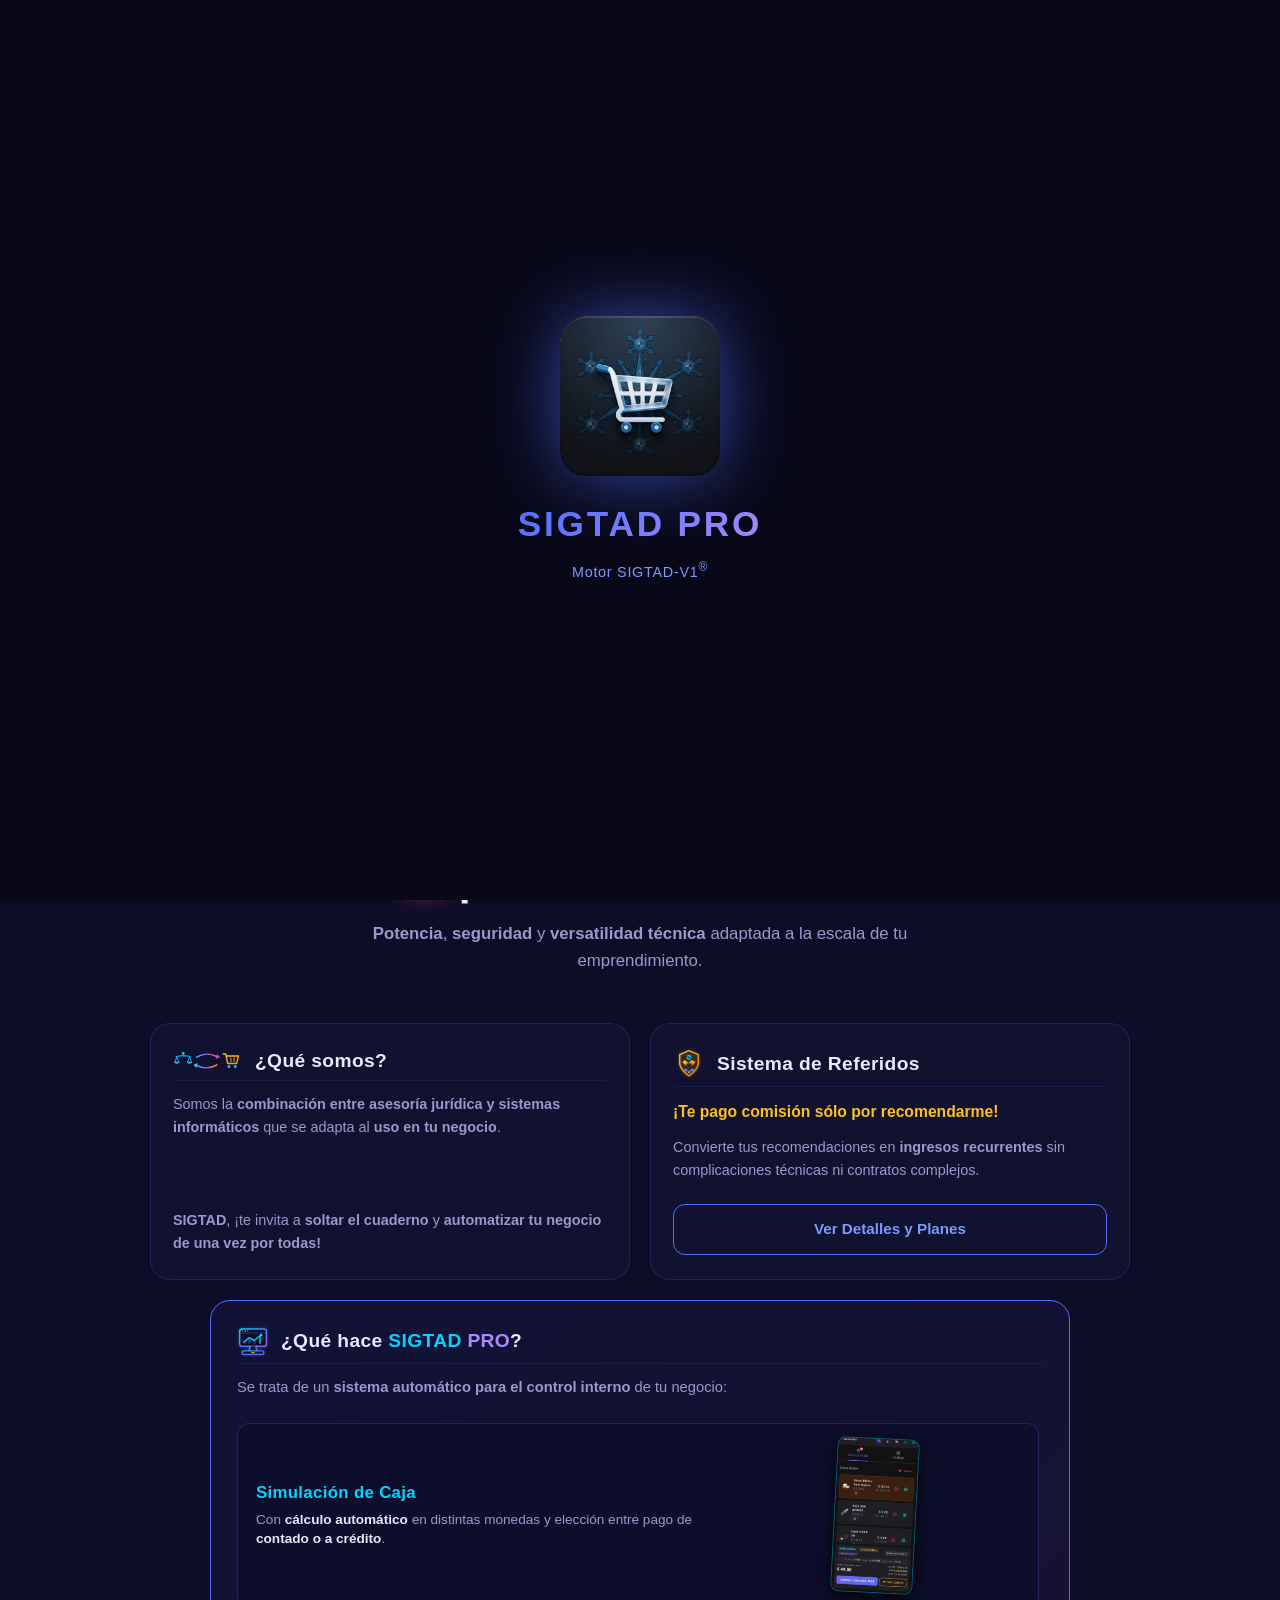
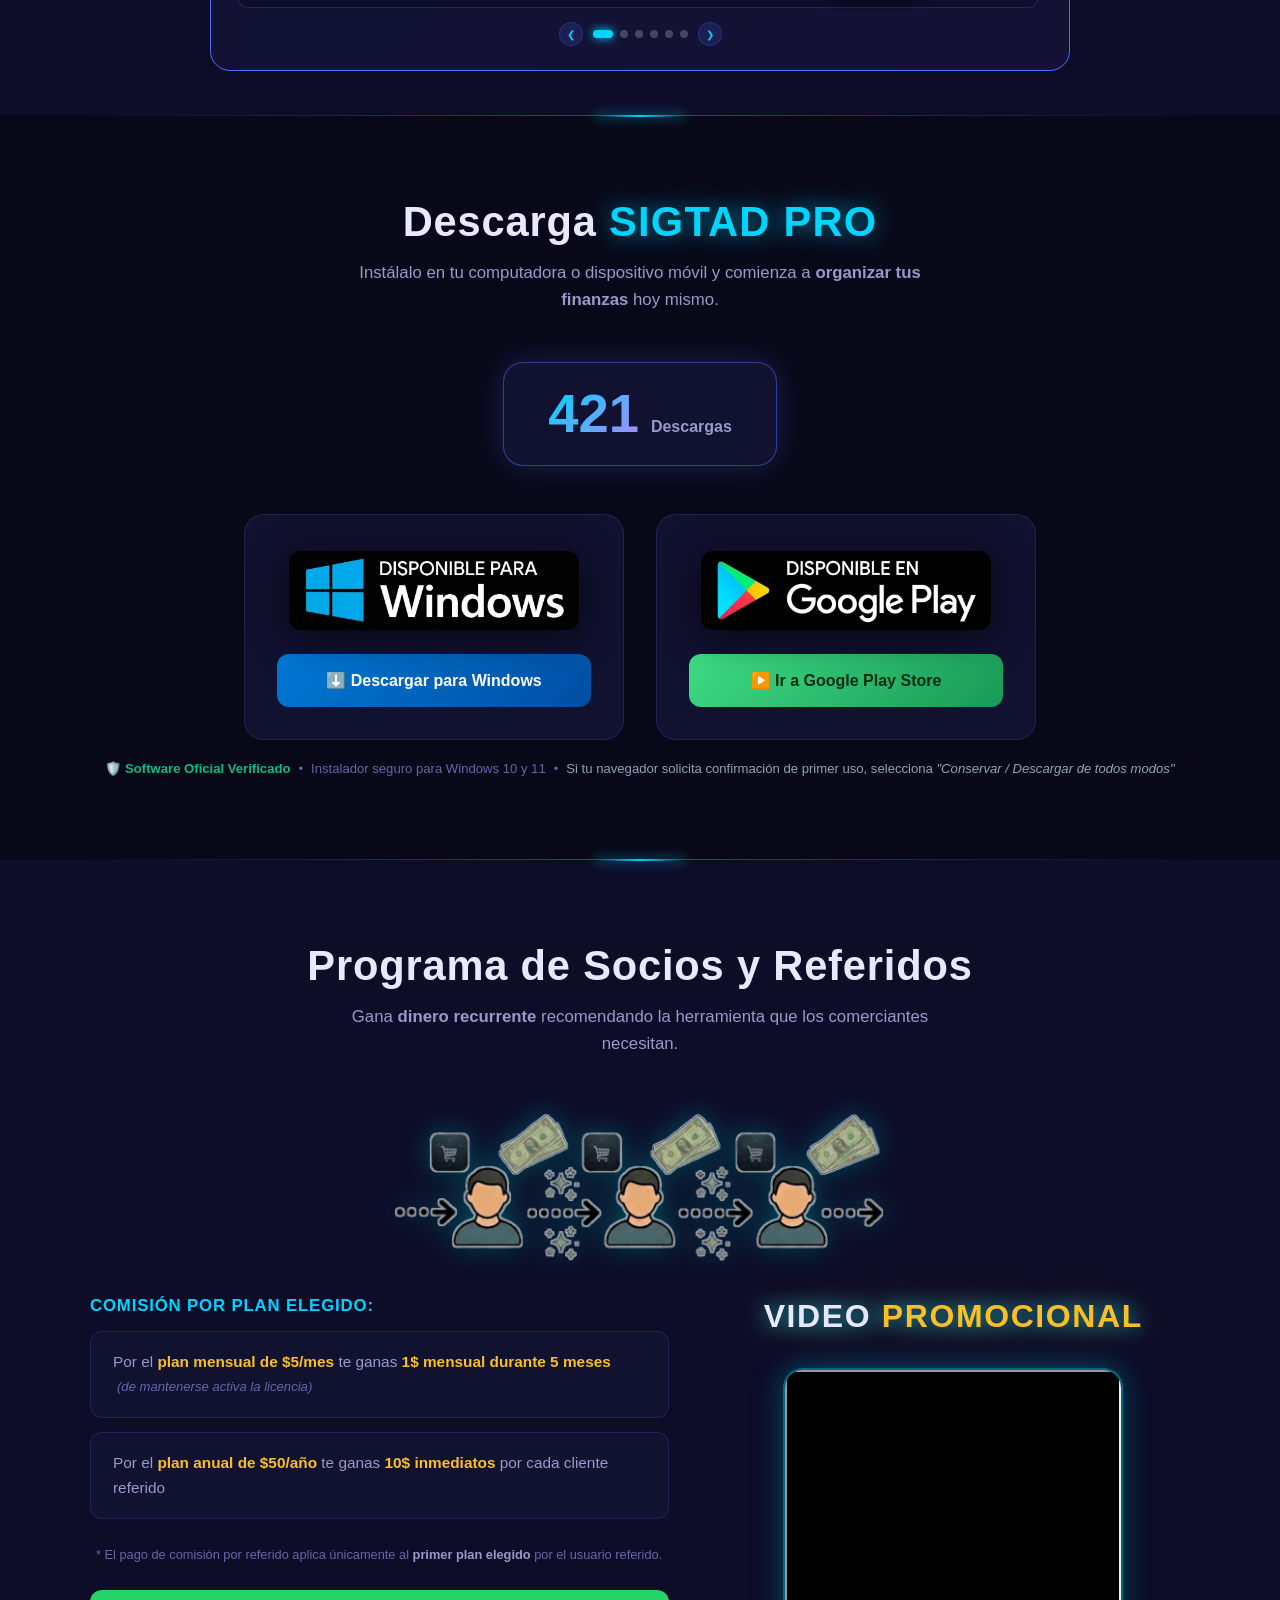
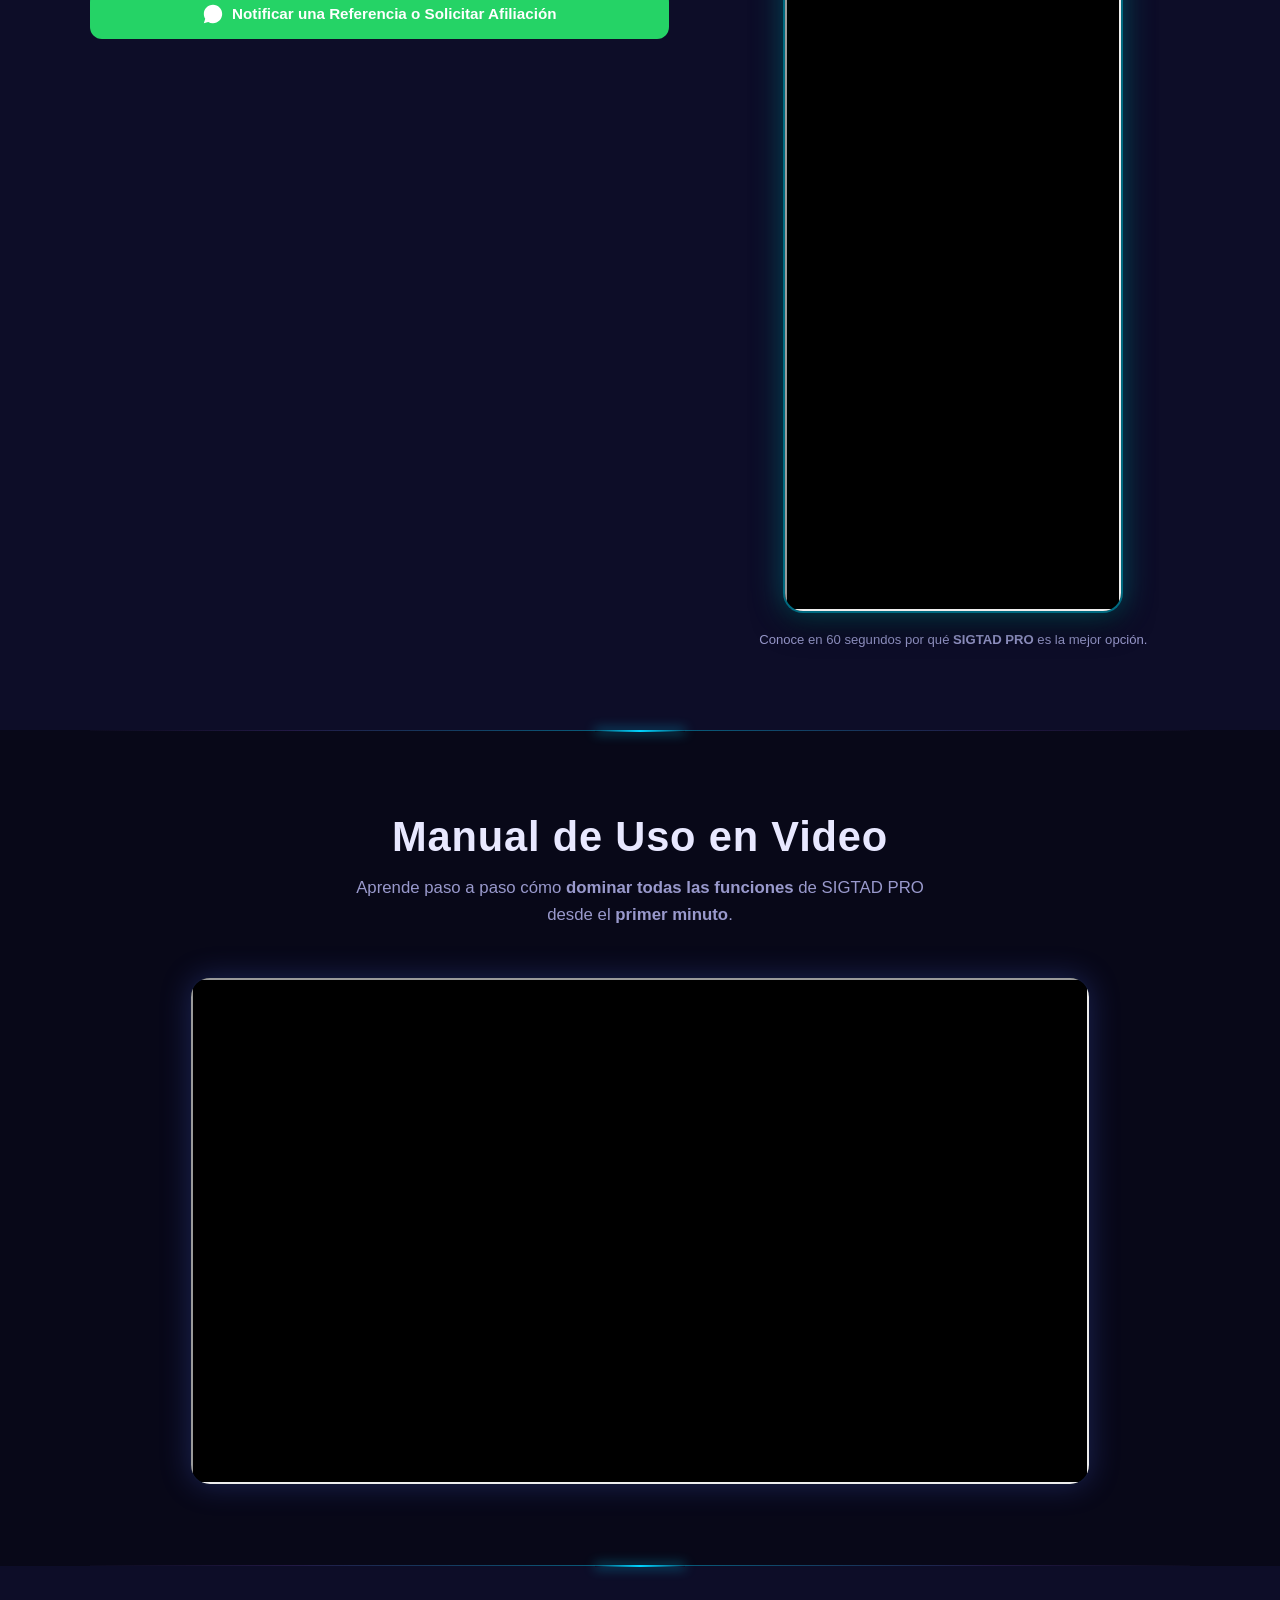
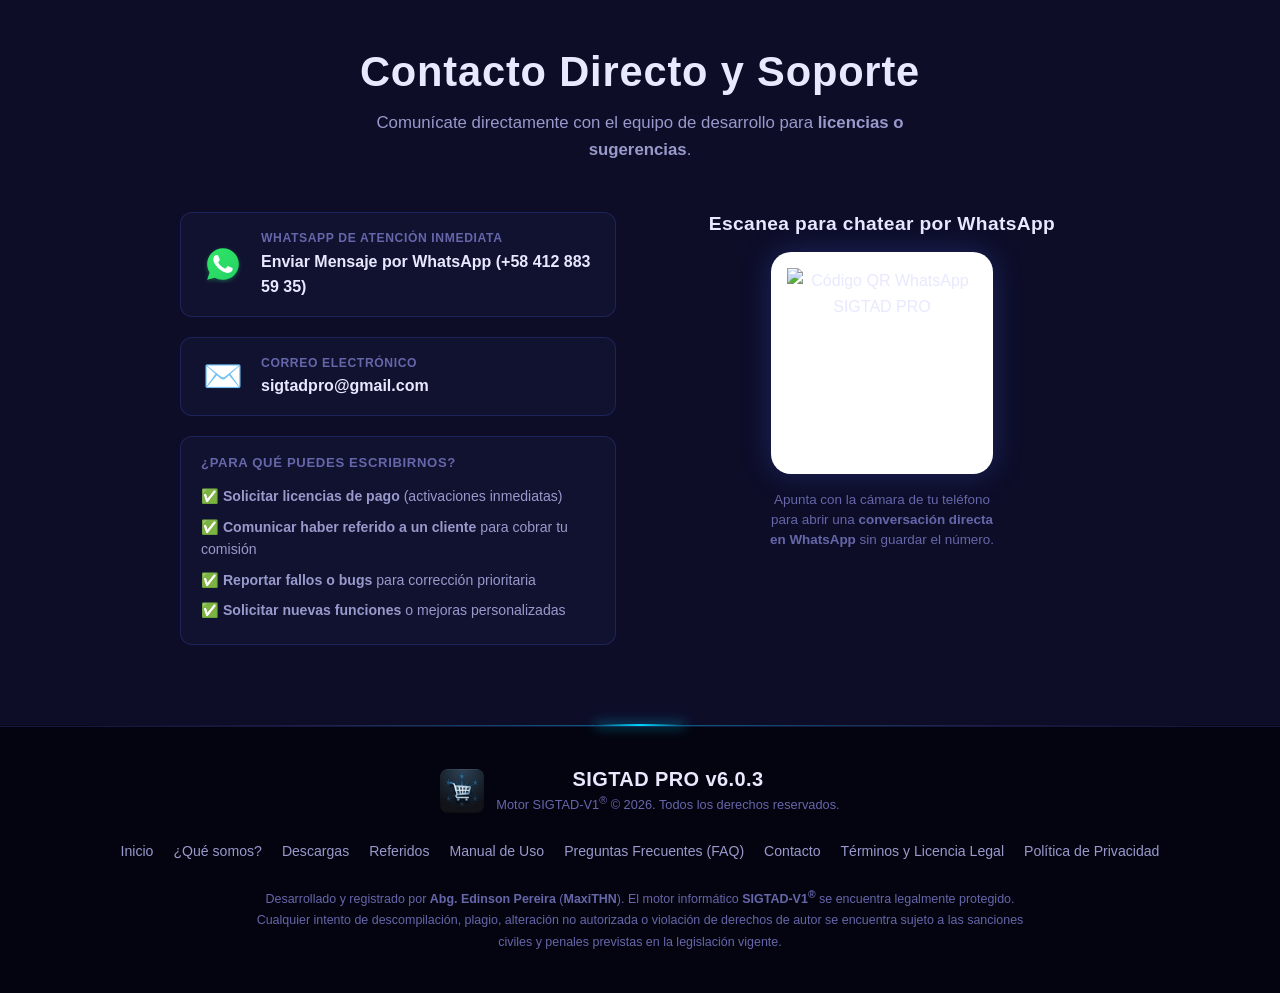
==== index.html @ 744d7062 "feat: enlazar descarga y calificacion directamente a Google Play Store (com.sigtad.pos)" ====
<!DOCTYPE html>
<html lang="es">
<head>
  <meta charset="UTF-8" />
  <meta name="viewport" content="width=device-width, initial-scale=1.0" />
  <meta http-equiv="Content-Security-Policy" content="default-src 'self'; script-src 'self' 'unsafe-inline' https://cdn.jsdelivr.net https://accounts.google.com https://challenges.cloudflare.com; style-src 'self' 'unsafe-inline' https://fonts.googleapis.com; font-src 'self' https://fonts.gstatic.com; img-src 'self' data: https: blob:; connect-src 'self' https://yuodkddszfkfccnmuugf.supabase.co wss://yuodkddszfkfccnmuugf.supabase.co https://api.qrserver.com; frame-src 'self' https://accounts.google.com https://challenges.cloudflare.com https://www.youtube.com https://www.youtube-nocookie.com; object-src 'none'; base-uri 'self';" />

  <!-- ══════════════════════════════════════════════════════════════
       SEO & POSICIONAMIENTO EN GOOGLE (SIGTAD, Abg. Edinson Pereira, MaxiTHN)
       ══════════════════════════════════════════════════════════════ -->
  <title>SIGTAD PRO® | Software de Punto de Venta y Control Interno Offline - Abg. Edinson Pereira (MaxiTHN)</title>
  <meta name="description" content="Sitio oficial de SIGTAD PRO (v6.0.3), el software de punto de venta y control interno para negocios desarrollado por Abg. Edinson Pereira (MaxiTHN). Funciona 100% offline para Windows y Android: caja, inventarios, clientes y fiados." />
  <meta name="keywords" content="SIGTAD, SIGTAD PRO, Abg. Edinson Pereira, Edinson Pereira, MaxiTHN, Maxi THN, software punto de venta offline, sistema POS offline, control de fiados, control de deudores, simulación de caja, software bodega venezuela, sistema administrativo offline" />
  <meta name="author" content="Abg. Edinson Pereira (MaxiTHN)" />
  <meta name="creator" content="Abg. Edinson Pereira" />
  <meta name="publisher" content="SIGTAD PRO" />
  <meta name="robots" content="index, follow, max-image-preview:large, max-snippet:-1, max-video-preview:-1" />
  <link rel="canonical" href="https://sigtad.com/" />
  <meta name="theme-color" content="#080818" />

  <!-- Favicons oficiales compatibles con directrices de Google Search (múltiplos de 48px) -->
  <link rel="icon" href="https://sigtad.com/favicon.ico" sizes="48x48" />
  <link rel="icon" type="image/png" sizes="48x48" href="https://sigtad.com/assets/icons/favicon-48x48.png" />
  <link rel="icon" type="image/png" sizes="96x96" href="https://sigtad.com/assets/icons/favicon-96x96.png" />
  <link rel="icon" type="image/png" sizes="192x192" href="https://sigtad.com/assets/icons/icon-192x192.png" />
  <link rel="icon" type="image/png" sizes="512x512" href="https://sigtad.com/assets/icons/icon-512x512.png" />
  <link rel="apple-touch-icon" sizes="180x180" href="https://sigtad.com/assets/icons/apple-touch-icon.png" />
  <link rel="shortcut icon" href="https://sigtad.com/favicon.ico" />
  <link rel="manifest" href="site.webmanifest" />

  <!-- Open Graph / Redes Sociales (Facebook, WhatsApp, LinkedIn) -->
  <meta property="og:type" content="website" />
  <meta property="og:url" content="https://sigtad.com/" />
  <meta property="og:site_name" content="SIGTAD PRO" />
  <meta property="og:title" content="SIGTAD PRO® | Control Total de tu Negocio, Sin Conexión" />
  <meta property="og:description" content="Software de control interno y punto de venta offline creado por Abg. Edinson Pereira (MaxiTHN). Caja, inventarios, fiados y deudores para Windows y Android." />
  <meta property="og:image" content="https://sigtad.com/assets/og-image.png" />
  <meta property="og:image:width" content="1200" />
  <meta property="og:image:height" content="630" />
  <meta property="og:image:alt" content="SIGTAD PRO Software por Abg. Edinson Pereira (MaxiTHN)" />
  <meta property="og:locale" content="es_LA" />

  <!-- Twitter / X Cards -->
  <meta name="twitter:card" content="summary_large_image" />
  <meta name="twitter:title" content="SIGTAD PRO® | Software de Control Interno Offline" />
  <meta name="twitter:description" content="Punto de venta y control de negocios offline por Abg. Edinson Pereira (MaxiTHN). Descárgalo para Windows y Android." />
  <meta name="twitter:image" content="https://sigtad.com/assets/og-image.png" />
  <meta name="twitter:creator" content="@MaxiTHN" />

  <!-- Datos Estructurados Schema.org (JSON-LD) para Google Knowledge Graph -->
  <script type="application/ld+json">
  {
    "@context": "https://schema.org",
    "@graph": [
      {
        "@type": "SoftwareApplication",
        "@id": "https://sigtad.com/#software",
        "name": "SIGTAD PRO",
        "alternateName": ["SIGTAD", "Sistema SIGTAD-V1"],
        "description": "Sistema informático y algoritmo de control interno para la administración eficiente, segura y offline de comercios y empresas.",
        "applicationCategory": "BusinessApplication",
        "operatingSystem": "Windows 10, Windows 11, Android",
        "softwareVersion": "6.0.3",
        "url": "https://sigtad.com",
        "downloadUrl": "https://sigtad.com/SIGTAD_PRO_Setup_v6.0.3.exe",
        "installUrl": "https://play.google.com/store/apps/details?id=com.sigtad.pos",
        "image": "https://sigtad.com/assets/icons/icon-512x512.png",
        "author": {
          "@type": "Person",
          "@id": "https://sigtad.com/#creator",
          "name": "Abg. Edinson Pereira",
          "alternateName": ["Edinson Pereira", "MaxiTHN", "Maxi THN"],
          "jobTitle": "Desarrollador de Software y Creador",
          "url": "https://sigtad.com"
        },
        "offers": [
          {
            "@type": "Offer",
            "name": "Prueba Gratuita 15 Días",
            "price": "0",
            "priceCurrency": "USD",
            "description": "Licencia inicial de 15 días con todas las funciones activas."
          },
          {
            "@type": "Offer",
            "name": "Plan Mensual",
            "price": "5.00",
            "priceCurrency": "USD"
          },
          {
            "@type": "Offer",
            "name": "Plan Anual",
            "price": "50.00",
            "priceCurrency": "USD"
          }
        ]
      },
      {
        "@type": "Person",
        "@id": "https://sigtad.com/#creator",
        "name": "Abg. Edinson Pereira",
        "alternateName": ["Edinson Pereira", "MaxiTHN", "Maxi THN"],
        "jobTitle": "Desarrollador de Software y Asesor Legal Tecnológico",
        "url": "https://sigtad.com"
      },
      {
        "@type": "WebSite",
        "@id": "https://sigtad.com/#website",
        "url": "https://sigtad.com/",
        "name": "SIGTAD PRO",
        "alternateName": ["SIGTAD", "SIGTAD PRO Oficial", "sigtad.com", "Sistema SIGTAD-V1"],
        "publisher": {
          "@type": "Organization",
          "name": "SIGTAD PRO",
          "url": "https://sigtad.com/",
          "logo": {
            "@type": "ImageObject",
            "url": "https://sigtad.com/assets/icons/icon-512x512.png",
            "width": 512,
            "height": 512
          }
        }
      },
      {
        "@type": "VideoObject",
        "@id": "https://sigtad.com/#video-promo",
        "name": "SIGTAD PRO - Video Promocional Oficial",
        "description": "Conoce en 60 segundos por qué SIGTAD PRO es la mejor opción de software de control interno y punto de venta offline para tu negocio.",
        "thumbnailUrl": [
          "https://img.youtube.com/vi/vj6wxb3jCos/maxresdefault.jpg",
          "https://img.youtube.com/vi/vj6wxb3jCos/hqdefault.jpg"
        ],
        "uploadDate": "2026-01-15T08:00:00+00:00",
        "duration": "PT1M",
        "embedUrl": "https://www.youtube-nocookie.com/embed/vj6wxb3jCos",
        "contentUrl": "https://www.youtube.com/watch?v=vj6wxb3jCos",
        "author": {
          "@type": "Person",
          "@id": "https://sigtad.com/#creator"
        }
      },
      {
        "@type": "VideoObject",
        "@id": "https://sigtad.com/#video-manual",
        "name": "Manual de Uso en Video SIGTAD PRO",
        "description": "Aprende paso a paso cómo dominar todas las funciones de SIGTAD PRO: simulación de caja, inventarios, fiados y deudores sin internet.",
        "thumbnailUrl": [
          "https://img.youtube.com/vi/SQTjJy0CfBI/maxresdefault.jpg",
          "https://img.youtube.com/vi/SQTjJy0CfBI/hqdefault.jpg"
        ],
        "uploadDate": "2026-01-15T09:00:00+00:00",
        "duration": "PT5M",
        "embedUrl": "https://www.youtube-nocookie.com/embed/SQTjJy0CfBI",
        "contentUrl": "https://www.youtube.com/watch?v=SQTjJy0CfBI",
        "author": {
          "@type": "Person",
          "@id": "https://sigtad.com/#creator"
        }
      }
    ]
  }
  </script>

  <!-- Estilos -->
  <link rel="stylesheet" href="css/styles.css?v=6.0.3" />

  <!-- Librería QR ligera (CDN seguro) -->
  <script src="https://cdnjs.cloudflare.com/ajax/libs/qrcodejs/1.0.0/qrcode.min.js"></script>

  <!-- Supabase JS Client (v2 CDN) -->
  <script src="https://cdn.jsdelivr.net/npm/@supabase/supabase-js@2"></script>

  <!-- EmailJS SDK (opcional para notificaciones admin) -->
  <script src="https://cdn.jsdelivr.net/npm/@emailjs/browser@3/dist/email.min.js"></script>
</head>
<body>

  <!-- ══════════════════════════════════════════════════════════════
       SPLASH SCREEN (1.5 a 3 segundos)
       ══════════════════════════════════════════════════════════════ -->
  <div id="splash" aria-hidden="true">
    <img src="assets/logo.png" alt="SIGTAD PRO Logo" />
    <div class="splash-name">SIGTAD PRO</div>
    <div style="font-size: 0.9rem; color: #7c9aff; margin-top: 6px; letter-spacing: 0.05em;">Motor SIGTAD-V1<sup>®</sup></div>
  </div>

  <!-- ══════════════════════════════════════════════════════════════
       MEMBRETE SUPERIOR / NAVBAR
       ══════════════════════════════════════════════════════════════ -->
  <header id="mainHeader">
    <nav class="navbar">
      <a href="#inicio" class="nav-brand">
        <img src="assets/logo.png" alt="SIGTAD PRO" class="nav-logo" />
        <span class="nav-title">SIGTAD <span class="highlight">PRO</span></span>
      </a>

      <!-- Botones de acceso rápido -->
      <div class="nav-links" id="navLinks">
        <a href="#inicio" class="nav-link">Inicio</a>
        <a href="#que-somos" class="nav-link">¿Qué Somos?</a>
        <a href="#descargas" class="nav-link">Descargas</a>
        <a href="#referidos" class="nav-link">Referidos</a>
        <a href="#manual" class="nav-link">Manual de Uso</a>
        <a href="faq.html" class="nav-link">Ayuda</a>
        <a href="#contacto" class="nav-link">Contacto</a>
        <button id="navAuthBtn" class="btn-nav-auth">Acceso</button>
      </div>

      <!-- Botón menú hamburguesa para pantallas pequeñas -->
      <button class="hamburger" id="hamburger" aria-label="Abrir menú de navegación">
        <span></span>
        <span></span>
        <span></span>
      </button>
    </nav>
  </header>

  <main>
    <!-- ══════════════════════════════════════════════════════════════
         HERO SECTION (PORTADA)
         ══════════════════════════════════════════════════════════════ -->
    <section id="inicio" class="hero-section">
      <div class="hero-content">
        <div class="hero-badge">VERSIÓN OFICIAL v6.0.3 DISPONIBLE</div>
        <h1 class="hero-title">
          Control Total para tu Negocio con <span class="gradient-text">SIGTAD PRO</span>
        </h1>
        <p class="hero-subtitle">
          Lo que comenzó como un favor personal acabó con una <span class="registered-symbol">®</span> al lado de su nombre
        </p>
        <div class="hero-actions">
          <a href="#descargas" class="btn-primary btn-lg">Descargar Software</a>
          <a href="#que-somos" class="btn-outline btn-lg">Conocer Más</a>
        </div>
      </div>
      <div class="hero-visual">
        <div class="hero-logo-glow">
          <img src="assets/logo.png" alt="SIGTAD PRO Shield Logo" class="hero-logo" />
        </div>
        <a href="licencias.html" class="btn-gold" title="Portal de Licencias por Sucursal y Soporte">
          <span class="btn-gold-icon">🔑</span>
          <span>Licencias</span>
        </a>
      </div>
    </section>

    <div class="section-divider" aria-hidden="true"></div>

    <!-- ══════════════════════════════════════════════════════════════
         BLOQUE 1° — INFORMATIVO (3 RECUADROS)
         ══════════════════════════════════════════════════════════════ -->
    <section id="que-somos" class="info-section">
      <div class="container">
        <div class="section-header">
          <h2 class="section-title">
            <img src="assets/icons/no-cuadernos.svg" alt="" class="title-inline-icon" />¡No más Cuadernos!
          </h2>
          <p class="section-subtitle"><strong>Potencia</strong>, <strong>seguridad</strong> y <strong>versatilidad técnica</strong> adaptada a la escala de tu emprendimiento.</p>
        </div>

        <!-- Nivel 1: Fila Dual Equilibrada (¿Qué somos? + Sistema de Referidos) -->
        <div class="intro-dual-grid">
          <!-- Card 1: ¿Qué somos? -->
          <div class="info-card">
            <div class="card-header-inline">
              <img src="assets/icons/combo-juridico-comercial.svg" alt="Combinación jurídica y comercial" class="card-inline-svg combo-svg" />
              <h3 class="card-title">¿Qué somos?</h3>
            </div>
            <p class="card-text">
              Somos la <strong>combinación entre asesoría jurídica y sistemas informáticos</strong> que se adapta al <strong>uso en tu negocio</strong>.
            </p>
            <p class="card-text" style="margin-top: auto;">
              <strong>SIGTAD</strong>, ¡te invita a <strong>soltar el cuaderno</strong> y <strong>automatizar tu negocio de una vez por todas!</strong>
            </p>
          </div>

          <!-- Card 2: Sistema de Referidos (Resumen) -->
          <div class="info-card">
            <div class="card-header-inline">
              <img src="assets/icons/referral-partner.svg" alt="Sistema de Referidos" class="card-inline-svg" />
              <h3 class="card-title">Sistema de Referidos</h3>
            </div>
            <p class="card-text card-highlight-gold">
              ¡<strong>Te pago comisión</strong> sólo por <strong>recomendarme</strong>!
            </p>
            <p class="card-text">
              Convierte tus recomendaciones en <strong>ingresos recurrentes</strong> sin complicaciones técnicas ni contratos complejos.
            </p>
            <div style="margin-top: auto; padding-top: 10px;">
              <a href="#referidos" class="btn-outline btn-full">Ver Detalles y Planes</a>
            </div>
          </div>
        </div>

                <!-- Nivel 2: Showcase Central Protagonista (¿Qué hace SIGTAD PRO?) -->
        <div class="showcase-card-wrapper">
          <div class="info-card card-featured card-carousel-card">
            <div class="card-header-inline">
              <img src="assets/icons/pos-software.svg" alt="Software SIGTAD PRO" class="card-inline-svg" />
              <h3 class="card-title">¿Qué hace <span class="highlight">SIGTAD</span> <span class="highlight-purple">PRO</span>?</h3>
            </div>
            <p class="card-text carousel-intro-text">
              Se trata de un <strong>sistema automático para el control interno</strong> de tu negocio:
            </p>

            <div class="carousel-container" id="sigtadCarousel">
                <div class="carousel-track" id="carouselTrack">
                  <!-- Slide 1 -->
                  <div class="carousel-slide" data-slide="0">
                    <div class="slide-info">
                      <h4 class="slide-title">Simulación de Caja</h4>
                      <p class="slide-desc">Con <strong>cálculo automático</strong> en distintas monedas y elección entre pago de <strong>contado o a crédito</strong>.</p>
                    </div>
                    <div class="slide-visual">
                      <div class="baraja-card baraja-single">
                        <img src="assets/barajas/baraja-1-caja.jpeg" alt="Simulación de Caja" />
                      </div>
                    </div>
                  </div>
  
                  <!-- Slide 2 -->
                  <div class="carousel-slide" data-slide="1">
                    <div class="slide-info">
                      <h4 class="slide-title">Control de Ingresos y Gastos</h4>
                      <p class="slide-desc">Supervisa tus <strong>ingresos, gastos</strong> y el <strong>margen de ganancia</strong> de tu negocio en tiempo real.</p>
                    </div>
                    <div class="slide-visual">
                      <div class="baraja-card baraja-single baraja-tilt-left">
                        <img src="assets/barajas/baraja-2-ingresos.jpeg" alt="Control de Ingresos y Gastos" />
                      </div>
                    </div>
                  </div>
  
                  <!-- Slide 3 -->
                  <div class="carousel-slide" data-slide="2">
                    <div class="slide-info">
                      <h4 class="slide-title">Inventario y Catálogo</h4>
                      <p class="slide-desc">Catálogo de productos con alertas visuales de <strong class="badge-surtir">«surtir»</strong> y <strong class="badge-agotado">«agotado»</strong> integradas.</p>
                    </div>
                    <div class="slide-visual">
                      <div class="baraja-card baraja-single">
                        <img src="assets/barajas/baraja-3-inventario.jpeg" alt="Inventario y Catálogo de Productos" />
                      </div>
                    </div>
                  </div>
  
                  <!-- Slide 4 -->
                  <div class="carousel-slide" data-slide="3">
                    <div class="slide-info">
                      <h4 class="slide-title">Clientes y Deudores</h4>
                      <p class="slide-desc">¡En este local <strong>SÍ SE FÍA!</strong> Registra deudores, abonos parciales y saldos pendientes.</p>
                    </div>
                    <div class="slide-visual">
                      <div class="baraja-card baraja-single baraja-tilt-left">
                        <img src="assets/barajas/baraja-4-clientes.jpeg" alt="Control de Clientes y Deudores" />
                      </div>
                    </div>
                  </div>
  
                  <!-- Slide 5 -->
                  <div class="carousel-slide" data-slide="4">
                    <div class="slide-info">
                      <h4 class="slide-title">Control de Ventas</h4>
                      <p class="slide-desc">Consulte, audite y <strong>revierta tickets de venta</strong> con registro histórico detallado.</p>
                    </div>
                    <div class="slide-visual">
                      <div class="baraja-card baraja-single">
                        <img src="assets/barajas/baraja-5-ventas.jpeg" alt="Control de Ventas" />
                      </div>
                    </div>
                  </div>
  
                  <!-- Slide 6 (Manojo de 3 Barajas) -->
                  <div class="carousel-slide" data-slide="5">
                    <div class="slide-info">
                      <h4 class="slide-title">¡Y muchas funciones más!</h4>
                      <p class="slide-desc">Licenciamiento flexible, tasas referenciales, <strong>múltiples métodos de pago</strong> y respaldo offline.</p>
                    </div>
                    <div class="slide-visual">
                      <div class="barajas-fanned">
                        <div class="baraja-card card-fanned-left">
                          <img src="assets/barajas/baraja-6-licencia.jpeg" alt="Licencia" />
                        </div>
                        <div class="baraja-card card-fanned-center">
                          <img src="assets/barajas/baraja-7-config.jpeg" alt="Configuración" />
                        </div>
                        <div class="baraja-card card-fanned-right">
                          <img src="assets/barajas/baraja-8-pagos.jpeg" alt="Métodos de Pago" />
                        </div>
                      </div>
                    </div>
                  </div>
                </div>
  
                <!-- Controles: Flechas y 6 Puntitos -->
                <div class="carousel-footer">
                  <button class="carousel-nav-btn prev-btn" id="carouselPrev" aria-label="Baraja anterior">&#10094;</button>
                  <div class="carousel-dots" id="carouselDots">
                    <button class="carousel-dot active" data-index="0" aria-label="Baraja 1: Caja"></button>
                    <button class="carousel-dot" data-index="1" aria-label="Baraja 2: Ingresos"></button>
                    <button class="carousel-dot" data-index="2" aria-label="Baraja 3: Inventario"></button>
                    <button class="carousel-dot" data-index="3" aria-label="Baraja 4: Deudores"></button>
                    <button class="carousel-dot" data-index="4" aria-label="Baraja 5: Ventas"></button>
                    <button class="carousel-dot" data-index="5" aria-label="Baraja 6: Más funciones"></button>
                  </div>
                  <button class="carousel-nav-btn next-btn" id="carouselNext" aria-label="Siguiente baraja">&#10095;</button>
                </div>
              </div>
          </div>
        </div>
      </div>
    </section>

    <div class="section-divider" aria-hidden="true"></div>

    <!-- ══════════════════════════════════════════════════════════════
         BLOQUE 2° — DESCARGAS (CONTADOR + BOTONES)
         ══════════════════════════════════════════════════════════════ -->
    <section id="descargas" class="downloads-section">
      <div class="container">
        <div class="section-header">
          <h2 class="section-title">Descarga <span class="vivid-brand-text">SIGTAD PRO</span></h2>
          <p class="section-subtitle">Instálalo en tu computadora o dispositivo móvil y comienza a <strong>organizar tus finanzas</strong> hoy mismo.</p>
        </div>

        <!-- Contador de Descargas Simplificado -->
        <div class="counter-container">
          <div class="counter-display">
            <span class="counter-number" id="downloadCounter">--</span>
            <span class="counter-label">Descargas</span>
          </div>
        </div>

        <!-- Botones de Descarga -->
        <div class="download-buttons">
          <!-- Botón Windows -->
          <div class="download-card">
            <div class="badge-wrapper">
              <img src="assets/badges/windows-badge.png" alt="Disponible para Windows" class="store-badge-img" />
            </div>
            <a id="btnDownloadWindows" href="./SIGTAD_PRO_Setup_v6.0.3.exe" download="SIGTAD_PRO_Setup_v6.0.3.exe" class="btn-download btn-windows">
              <span>⬇️ Descargar para Windows</span>
            </a>
          </div>

          <!-- Botón Android -->
          <div class="download-card">
            <div class="badge-wrapper">
              <img src="assets/badges/googleplay-badge.png" alt="Disponible en Google Play" class="store-badge-img" />
            </div>
            <a id="btnDownloadAndroid" href="https://play.google.com/store/apps/details?id=com.sigtad.pos" target="_blank" rel="noopener" class="btn-download btn-android-dl">
              <span>▶️ Ir a Google Play Store</span>
            </a>
          </div>
        </div>

        <!-- Nota Informativa de Seguridad y Verificación de Software -->
        <div style="text-align: center; margin-top: 18px; font-size: 0.82rem; color: var(--text-muted); display: flex; align-items: center; justify-content: center; gap: 8px; flex-wrap: wrap;">
          <span style="color: #10b981; font-weight: 600;">🛡️ Software Oficial Verificado</span>
          <span>•</span>
          <span>Instalador seguro para Windows 10 y 11</span>
          <span>•</span>
          <span style="color: #94a3b8;">Si tu navegador solicita confirmación de primer uso, selecciona <em>"Conservar / Descargar de todos modos"</em></span>
        </div>
      </div>
    </section>

    <div class="section-divider" aria-hidden="true"></div>

    <!-- ══════════════════════════════════════════════════════════════
         BLOQUE 3° — SISTEMA DE REFERIDOS (DETALLADO + VIDEO)
         ══════════════════════════════════════════════════════════════ -->
    <section id="referidos" class="referidos-section">
      <div class="container">
        <div class="section-header">
          <h2 class="section-title">Programa de Socios y Referidos</h2>
          <p class="section-subtitle">Gana <strong>dinero recurrente</strong> recomendando la herramienta que los comerciantes necesitan.</p>
        </div>

        <!-- Diagrama Visual del Sistema de Referidos -->
        <div class="referral-flow-container">
          <img src="assets/referral-flow.png" alt="Simulación del Sistema de Referidos" class="referral-flow-img" />
        </div>

        <div class="referidos-layout">
          <!-- Información y planes -->
          <div class="referidos-info">
            <div class="plans-table">
              <h3>COMISIÓN POR PLAN ELEGIDO:</h3>

              <!-- Plan Mensual -->
              <div class="plan-row">
                <div class="plan-text-content">
                  Por el <strong>plan mensual de $5/mes</strong> te ganas <strong>1$ mensual durante 5 meses</strong> <span class="plan-condition">(de mantenerse activa la licencia)</span>
                </div>
              </div>

              <!-- Plan Anual -->
              <div class="plan-row">
                <div class="plan-text-content">
                  Por el <strong>plan anual de $50/año</strong> te ganas <strong>10$ inmediatos</strong> por cada cliente referido
                </div>
              </div>
            </div>

            <!-- Letra pequeña discreta sobre pago de comisiones -->
            <p class="referidos-legal-note">
              * El pago de comisión por referido aplica únicamente al <strong>primer plan elegido</strong> por el usuario referido.
            </p>

            <a href="#contacto" class="btn-whatsapp">
              <svg xmlns="http://www.w3.org/2000/svg" viewBox="0 0 24 24" width="20" height="20" aria-hidden="true">
                <path fill="#ffffff" d="M12.005 2C6.48 2 2 6.48 2 12.005c0 1.95.56 3.77 1.528 5.31L2 22l4.81-1.26a9.96 9.96 0 0 0 5.195 1.265h.005c5.525 0 10.005-4.48 10.005-10.005C22.02 6.48 17.53 2 12.005 2zm5.467 12.382c-.301-.15-1.78-.878-2.056-.978-.276-.1-.476-.15-.676.15-.2.3-.777.978-.952 1.178-.175.2-.351.225-.652.075-.301-.15-1.272-.469-2.423-1.495-.895-.798-1.5-1.785-1.675-2.086-.175-.3-.019-.463.132-.612.135-.135.301-.35.451-.526.15-.175.2-.3.3-.5.1-.2.05-.375-.025-.525-.075-.15-.676-1.631-.926-2.235-.243-.588-.49-.508-.675-.518l-.576-.01c-.2 0-.526.075-.801.375-.276.3-1.053 1.028-1.053 2.508 0 1.48 1.078 2.91 1.228 3.11.15.2 2.122 3.24 5.141 4.544.718.31 1.279.495 1.716.634.721.23 1.377.197 1.896.12.578-.087 1.78-.727 2.03-1.429.25-.702.25-1.303.175-1.429-.075-.125-.275-.2-.576-.35z"/>
              </svg>
              <span>Notificar una Referencia o Solicitar Afiliación</span>
            </a>
          </div>

          <!-- Previsualización Video Promocional (YouTube Shorts) -->
          <div class="referidos-video">
            <div class="video-promo-header">
              <h3 class="video-promo-title"><span class="highlight-cyan">VIDEO</span> <span class="highlight-gold">PROMOCIONAL</span></h3>
            </div>
            <div class="video-wrapper video-shorts video-glow-border">
              <iframe
                src="https://www.youtube-nocookie.com/embed/vj6wxb3jCos"
                title="SIGTAD PRO - Video Promocional"
                allow="accelerometer; autoplay; clipboard-write; encrypted-media; gyroscope; picture-in-picture"
                allowfullscreen
                loading="lazy">
              </iframe>
            </div>
            <p style="text-align: center; font-size: 0.82rem; color: #9999cc;">Conoce en 60 segundos por qué <strong>SIGTAD PRO</strong> es la mejor opción.</p>
          </div>
        </div>
      </div>
    </section>

    <div class="section-divider" aria-hidden="true"></div>

    <!-- ══════════════════════════════════════════════════════════════
         BLOQUE 4° — MANUAL DE USO (VIDEO YOUTUBE)
         ══════════════════════════════════════════════════════════════ -->
    <section id="manual" class="manual-section">
      <div class="container">
        <div class="section-header">
          <h2 class="section-title">Manual de Uso en Video</h2>
          <p class="section-subtitle">Aprende paso a paso cómo <strong>dominar todas las funciones</strong> de SIGTAD PRO desde el <strong>primer minuto</strong>.</p>
        </div>

        <div class="video-container">
          <div class="video-wrapper video-landscape">
            <iframe
              src="https://www.youtube-nocookie.com/embed/SQTjJy0CfBI"
              title="Manual de Uso SIGTAD PRO"
              allow="accelerometer; autoplay; clipboard-write; encrypted-media; gyroscope; picture-in-picture"
              allowfullscreen
              loading="lazy">
            </iframe>
          </div>
        </div>
      </div>
    </section>

    <div class="section-divider" aria-hidden="true"></div>

    <!-- ══════════════════════════════════════════════════════════════
         BLOQUE 5° — CONTACTO DIRECTO (WHATSAPP + QR)
         ══════════════════════════════════════════════════════════════ -->
    <section id="contacto" class="contact-section">
      <div class="container">
        <div class="section-header">
          <h2 class="section-title">Contacto Directo y Soporte</h2>
          <p class="section-subtitle">Comunícate directamente con el equipo de desarrollo para <strong>licencias o sugerencias</strong>.</p>
        </div>

        <div class="contact-grid">
          <!-- Datos de Contacto -->
          <div class="contact-info">
            <!-- WhatsApp -->
            <div class="contact-item">
              <span class="contact-icon" aria-label="WhatsApp">
                <svg xmlns="http://www.w3.org/2000/svg" viewBox="0 0 24 24" width="38" height="38" class="whatsapp-icon-svg" aria-hidden="true">
                  <defs>
                    <linearGradient id="waGradContact" x1="0%" y1="0%" x2="100%" y2="100%">
                      <stop offset="0%" stop-color="#2fe664"/>
                      <stop offset="100%" stop-color="#25d366"/>
                    </linearGradient>
                    <filter id="waGlowContact" x="-20%" y="-20%" width="140%" height="140%">
                      <feDropShadow dx="0" dy="1" stdDeviation="1.5" flood-color="#25d366" flood-opacity="0.35"/>
                    </filter>
                  </defs>
                  <g filter="url(#waGlowContact)">
                    <path fill="url(#waGradContact)" d="M12.005 2C6.48 2 2 6.48 2 12.005c0 1.95.56 3.77 1.528 5.31L2 22l4.81-1.26a9.96 9.96 0 0 0 5.195 1.265h.005c5.525 0 10.005-4.48 10.005-10.005C22.02 6.48 17.53 2 12.005 2z"/>
                    <path fill="#ffffff" d="M17.472 14.382c-.301-.15-1.78-.878-2.056-.978-.276-.1-.476-.15-.676.15-.2.3-.777.978-.952 1.178-.175.2-.351.225-.652.075-.301-.15-1.272-.469-2.423-1.495-.895-.798-1.5-1.785-1.675-2.086-.175-.3-.019-.463.132-.612.135-.135.301-.35.451-.526.15-.175.2-.3.3-.5.1-.2.05-.375-.025-.525-.075-.15-.676-1.631-.926-2.235-.243-.588-.49-.508-.675-.518l-.576-.01c-.2 0-.526.075-.801.375-.276.3-1.053 1.028-1.053 2.508 0 1.48 1.078 2.91 1.228 3.11.15.2 2.122 3.24 5.141 4.544.718.31 1.279.495 1.716.634.721.23 1.377.197 1.896.12.578-.087 1.78-.727 2.03-1.429.25-.702.25-1.303.175-1.429-.075-.125-.275-.2-.576-.35z"/>
                  </g>
                </svg>
              </span>
              <div>
                <div class="contact-label">WhatsApp de Atención Inmediata</div>
                <a href="https://wa.me/584128835935" target="_blank" rel="noopener" class="contact-value whatsapp-link">
                  Enviar Mensaje por WhatsApp (+58 412 883 59 35)
                </a>
              </div>
            </div>

            <!-- Correo -->
            <div class="contact-item">
              <span class="contact-icon">✉️</span>
              <div>
                <div class="contact-label">Correo Electrónico</div>
                <a href="mailto:sigtadpro@gmail.com" class="contact-value">sigtadpro@gmail.com</a>
              </div>
            </div>

            <!-- Motivos de contacto -->
            <div class="contact-reasons">
              <h4>¿Para qué puedes escribirnos?</h4>
              <ul>
                <li>✅ <strong>Solicitar licencias de pago</strong> (activaciones inmediatas)</li>
                <li>✅ <strong>Comunicar haber referido a un cliente</strong> para cobrar tu comisión</li>
                <li>✅ <strong>Reportar fallos o bugs</strong> para corrección prioritaria</li>
                <li>✅ <strong>Solicitar nuevas funciones</strong> o mejoras personalizadas</li>
              </ul>
            </div>
          </div>

          <!-- Código QR WhatsApp -->
          <div class="contact-qr">
            <h3>Escanea para chatear por WhatsApp</h3>
            <div class="qr-container" id="whatsappQr">
              <!-- El QR se renderiza dinámicamente con qrcode.min.js -->
            </div>
            <p class="qr-caption">Apunta con la cámara de tu teléfono para abrir una <strong>conversación directa en WhatsApp</strong> sin guardar el número.</p>
          </div>
        </div>
      </div>
    </section>

    <div class="section-divider" aria-hidden="true"></div>
  </main>

  <!-- ══════════════════════════════════════════════════════════════
       FOOTER
       ══════════════════════════════════════════════════════════════ -->
  <footer class="footer">
    <div class="footer-content">
      <div class="footer-brand">
        <img src="assets/logo.png" alt="SIGTAD PRO" class="footer-logo" />
        <div>
          <h3>SIGTAD PRO v6.0.3</h3>
          <p>Motor SIGTAD-V1<sup>®</sup> &copy; 2026. Todos los derechos reservados.</p>
        </div>
      </div>

      <div class="footer-links">
        <a href="#inicio">Inicio</a>
        <a href="#que-somos">¿Qué somos?</a>
        <a href="#descargas">Descargas</a>
        <a href="#referidos">Referidos</a>
        <a href="#manual">Manual de Uso</a>
        <a href="faq.html">Preguntas Frecuentes (FAQ)</a>
        <a href="#contacto">Contacto</a>
        <a href="#" onclick="openModal('termsModal'); return false;">Términos y Licencia Legal</a>
        <a href="privacidad.html">Política de Privacidad</a>
      </div>

      <div class="footer-legal">
        Desarrollado y registrado por <strong>Abg. Edinson Pereira</strong> (<strong>MaxiTHN</strong>). El motor informático <strong>SIGTAD-V1<sup>®</sup></strong> se encuentra legalmente protegido. Cualquier intento de descompilación, plagio, alteración no autorizada o violación de derechos de autor se encuentra sujeto a las sanciones civiles y penales previstas en la legislación vigente.
      </div>
    </div>
  </footer>

  <!-- ══════════════════════════════════════════════════════════════
       MODAL 1: TÉRMINOS Y DESCARGO LEGAL (OBLIGATORIO)
       ══════════════════════════════════════════════════════════════ -->
  <div id="termsModal" class="modal-overlay" role="dialog" aria-modal="true">
    <div class="modal-box terms-modal">
      <div class="modal-header">
        <div class="modal-title-row">
          <img src="assets/logo.png" alt="SIGTAD" class="modal-logo" />
          <div>
            <h2>Términos y Descargo Legal</h2>
            <span class="version-badge">SIGTAD PRO v6.0.3</span>
          </div>
        </div>
      </div>

      <div class="modal-body scrollable">
        <h3>CONTRATO DE LICENCIA DE USO Y EXCLUSIÓN DE RESPONSABILIDAD</h3>

        <div class="terms-item">
          <strong>1. PROPÓSITO DEL SOFTWARE:</strong>
          Este sistema ha sido diseñado exclusivamente para la administración interna, control de inventarios, flujo de caja y gestión de cuentas en pequeños comercios de forma offline.
        </div>

        <div class="terms-item">
          <strong>2. NO HOMOLOGACIÓN TRIBUTARIA:</strong>
          Se deja constancia expresa de que este software <strong>NO se encuentra homologado ni certificado por el Servicio Integrado de Administración Aduanera y Tributaria (SENIAT)</strong> ni por ningún otro órgano fiscal de la República Bolivariana de Venezuela. No constituye una máquina fiscal ni genera facturación fiscal oficial.
        </div>

        <div class="terms-item">
          <strong>3. RESPONSABILIDAD FISCAL DEL USUARIO:</strong>
          El uso de este sistema en auditorías oficiales, contabilidad externa o con el fin de evadir impuestos es de exclusiva responsabilidad del usuario. El comerciante se compromete a llevar sus declaraciones y obligaciones impositivas oficiales según las normativas vigentes por fuera de esta herramienta.
        </div>

        <div class="terms-item">
          <strong>4. EXCLUSIÓN DE RESPONSABILIDAD:</strong>
          El Desarrollador (Abg. Edinson Pereira) queda totalmente exento de cualquier responsabilidad penal, civil, mercantil o administrativa derivada del uso inadecuado del software, alteración de datos, evasión fiscal o cualquier práctica contraria a la ley realizada por parte de los usuarios.
        </div>

        <div class="terms-item">
          <strong>5. LICENCIA INTRANSFERIBLE:</strong>
          La licencia se vincula de forma inalterable al ID de Negocio generado. Está prohibido el copiado, distribución o reventa no autorizada de esta aplicación.
        </div>

        <div class="terms-item">
          <strong>6. MONEDAS Y VALORES REFERENCIALES:</strong>
          Queda expresamente convenido que cualquier moneda, divisa o valor referencial personalizado distinto al Bolívar (VES) configurado dentro de la aplicación es meramente referencial e informativo para el comercio. El Bolívar es la única moneda de curso legal obligatoria. El Desarrollador se deslinda de toda responsabilidad legal, civil o comercial ante cualquier transacción errónea, malentendido con clientes o mal uso tributario de estos indicadores referenciales. Asimismo, queda expresamente establecido que cualquier renglón, alícuota o cálculo relativo a la «Provisión (IVA 16%)» o desglose de base imponible generado por la aplicación obedece a un mero control administrativo y financiero interno del comercio, y no constituye, bajo ninguna circunstancia, un cálculo fiscal vinculante ni sustituye la obligación tributaria formal del usuario. Es responsabilidad única y exclusiva del usuario llevar su contabilidad tributaria, declaraciones, libros y cumplimiento fiscal fuera de este software y conforme a la normativa legal vigente.
        </div>

        <div class="copyright-notice">
          <span class="shield-icon">🛡️</span>
          <p>
            <strong>Aviso de Propiedad Intelectual:</strong> El algoritmo y motor <strong>SIGTAD-V1<sup>®</sup></strong> se encuentran legalmente registrados. El uso no autorizado de su código o arquitectura constituye una infracción legal sujeta a procesos judiciales.
          </p>
        </div>
      </div>

      <div class="modal-footer">
        <button id="acceptTermsBtn" class="btn-primary btn-lg btn-full">
          Acepto y Entiendo
        </button>
      </div>
    </div>
  </div>

  <!-- ══════════════════════════════════════════════════════════════
       MODAL: ¿QUÉ HACE SIGTAD PRO? (DEMOSTRACIÓN INTERACTIVA)
       ══════════════════════════════════════════════════════════════ -->
  <div id="queHaceModal" class="modal-overlay" role="dialog" aria-modal="true">
    <div class="modal-box que-hace-modal-box">
      <button class="modal-close" id="closeQueHaceModal" aria-label="Cerrar">✕</button>

      <div class="card-header-inline modal-header-inline">
        <img src="assets/icons/pos-software.svg" alt="Software SIGTAD PRO" class="card-inline-svg" />
        <h3 class="card-title">¿Qué hace <span class="highlight">SIGTAD</span> <span class="highlight-purple">PRO</span>?</h3>
      </div>
      <p class="card-text carousel-intro-text">
        Se trata de un <strong>sistema automático para el control interno</strong> de tu negocio:
      </p>

              <!-- Carrusel de Barajas Horizontal -->
              <div class="carousel-container" id="sigtadCarousel">
                <div class="carousel-track" id="carouselTrack">
                  <!-- Slide 1 -->
                  <div class="carousel-slide" data-slide="0">
                    <div class="slide-info">
                      <h4 class="slide-title">Simulación de Caja</h4>
                      <p class="slide-desc">Con <strong>cálculo automático</strong> en distintas monedas y elección entre pago de <strong>contado o a crédito</strong>.</p>
                    </div>
                    <div class="slide-visual">
                      <div class="baraja-card baraja-single">
                        <img src="assets/barajas/baraja-1-caja.jpeg" alt="Simulación de Caja" />
                      </div>
                    </div>
                  </div>
  
                  <!-- Slide 2 -->
                  <div class="carousel-slide" data-slide="1">
                    <div class="slide-info">
                      <h4 class="slide-title">Control de Ingresos y Gastos</h4>
                      <p class="slide-desc">Supervisa tus <strong>ingresos, gastos</strong> y el <strong>margen de ganancia</strong> de tu negocio en tiempo real.</p>
                    </div>
                    <div class="slide-visual">
                      <div class="baraja-card baraja-single baraja-tilt-left">
                        <img src="assets/barajas/baraja-2-ingresos.jpeg" alt="Control de Ingresos y Gastos" />
                      </div>
                    </div>
                  </div>
  
                  <!-- Slide 3 -->
                  <div class="carousel-slide" data-slide="2">
                    <div class="slide-info">
                      <h4 class="slide-title">Inventario y Catálogo</h4>
                      <p class="slide-desc">Catálogo de productos con alertas visuales de <strong class="badge-surtir">«surtir»</strong> y <strong class="badge-agotado">«agotado»</strong> integradas.</p>
                    </div>
                    <div class="slide-visual">
                      <div class="baraja-card baraja-single">
                        <img src="assets/barajas/baraja-3-inventario.jpeg" alt="Inventario y Catálogo de Productos" />
                      </div>
                    </div>
                  </div>
  
                  <!-- Slide 4 -->
                  <div class="carousel-slide" data-slide="3">
                    <div class="slide-info">
                      <h4 class="slide-title">Clientes y Deudores</h4>
                      <p class="slide-desc">¡En este local <strong>SÍ SE FÍA!</strong> Registra deudores, abonos parciales y saldos pendientes.</p>
                    </div>
                    <div class="slide-visual">
                      <div class="baraja-card baraja-single baraja-tilt-left">
                        <img src="assets/barajas/baraja-4-clientes.jpeg" alt="Control de Clientes y Deudores" />
                      </div>
                    </div>
                  </div>
  
                  <!-- Slide 5 -->
                  <div class="carousel-slide" data-slide="4">
                    <div class="slide-info">
                      <h4 class="slide-title">Control de Ventas</h4>
                      <p class="slide-desc">Consulte, audite y <strong>revierta tickets de venta</strong> con registro histórico detallado.</p>
                    </div>
                    <div class="slide-visual">
                      <div class="baraja-card baraja-single">
                        <img src="assets/barajas/baraja-5-ventas.jpeg" alt="Control de Ventas" />
                      </div>
                    </div>
                  </div>
  
                  <!-- Slide 6 (Manojo de 3 Barajas) -->
                  <div class="carousel-slide" data-slide="5">
                    <div class="slide-info">
                      <h4 class="slide-title">¡Y muchas funciones más!</h4>
                      <p class="slide-desc">Licenciamiento flexible, tasas referenciales, <strong>múltiples métodos de pago</strong> y respaldo offline.</p>
                    </div>
                    <div class="slide-visual">
                      <div class="barajas-fanned">
                        <div class="baraja-card card-fanned-left">
                          <img src="assets/barajas/baraja-6-licencia.jpeg" alt="Licencia" />
                        </div>
                        <div class="baraja-card card-fanned-center">
                          <img src="assets/barajas/baraja-7-config.jpeg" alt="Configuración" />
                        </div>
                        <div class="baraja-card card-fanned-right">
                          <img src="assets/barajas/baraja-8-pagos.jpeg" alt="Métodos de Pago" />
                        </div>
                      </div>
                    </div>
                  </div>
                </div>
  
                <!-- Controles: Flechas y 6 Puntitos -->
                <div class="carousel-footer">
                  <button class="carousel-nav-btn prev-btn" id="carouselPrev" aria-label="Baraja anterior">&#10094;</button>
                  <div class="carousel-dots" id="carouselDots">
                    <button class="carousel-dot active" data-index="0" aria-label="Baraja 1: Caja"></button>
                    <button class="carousel-dot" data-index="1" aria-label="Baraja 2: Ingresos"></button>
                    <button class="carousel-dot" data-index="2" aria-label="Baraja 3: Inventario"></button>
                    <button class="carousel-dot" data-index="3" aria-label="Baraja 4: Deudores"></button>
                    <button class="carousel-dot" data-index="4" aria-label="Baraja 5: Ventas"></button>
                    <button class="carousel-dot" data-index="5" aria-label="Baraja 6: Más funciones"></button>
                  </div>
                  <button class="carousel-nav-btn next-btn" id="carouselNext" aria-label="Siguiente baraja">&#10095;</button>
                </div>
              </div>
            </div>
  </div>

  <!-- ══════════════════════════════════════════════════════════════
       MODAL 2: PREMIO POR DESCARGA (15 DÍAS GRATIS)
       ══════════════════════════════════════════════════════════════ -->
  <div id="prizeModal" class="modal-overlay" role="dialog" aria-modal="true">
    <div class="modal-box prize-modal">
      <div class="prize-content">
        <div class="prize-emoji">🎉</div>
        <h2>¡Felicitaciones!</h2>
        <p class="prize-subtitle">Por descargar desde nuestro portal oficial te has ganado:</p>
        <div class="prize-badge">
          <span class="prize-days">15</span>
          <span class="prize-text">DÍAS DE USO<br>TOTALMENTE GRATIS</span>
        </div>
        <p class="prize-description">
          Tu período de prueba comenzará automáticamente al instalar la aplicación en tu equipo. ¡Disfruta de todas las funciones sin restricciones!
        </p>
        <button id="closePrizeBtn" class="btn-primary btn-full btn-lg" style="margin-top: 8px;">
          Continuar y Calificar
        </button>
      </div>
    </div>
  </div>

  <!-- ══════════════════════════════════════════════════════════════
       MODAL 3: INVITACIÓN A CALIFICAR LA APP
       ══════════════════════════════════════════════════════════════ -->
  <div id="ratingModal" class="modal-overlay" role="dialog" aria-modal="true">
    <div class="modal-box rating-modal">
      <button class="modal-close" id="closeRatingModal" aria-label="Cerrar">✕</button>
      <div class="rating-content">
        <div class="rating-stars">⭐⭐⭐⭐⭐</div>
        <h2>¿Nos ayudas con tu opinión?</h2>
        <p>Tu valoración nos ayuda a seguir perfeccionando SIGTAD PRO y creando herramientas seguras para comerciantes.</p>

        <div class="rating-buttons">
          <a id="ratePlayStore" href="https://play.google.com/store/apps/details?id=com.sigtad.pos" target="_blank" rel="noopener" class="btn-rating btn-android">
            <span>▶️ Calificar en Google Play Store</span>
          </a>
          <a id="rateGoogle" href="#" target="_blank" rel="noopener" class="btn-rating btn-google">
            <span>🌐 Calificar en Google</span>
          </a>
        </div>

        <button id="skipRatingBtn" class="btn-text">Ahora no, tal vez más tarde</button>
      </div>
    </div>
  </div>

  <!-- ══════════════════════════════════════════════════════════════
       MODAL 4: INICIO DE SESIÓN / REGISTRO (OPCIONAL)
       ══════════════════════════════════════════════════════════════ -->
  <div id="authModal" class="modal-overlay" role="dialog" aria-modal="true">
    <div class="modal-box auth-modal">
      <button class="modal-close" id="closeAuthModal" aria-label="Cerrar">✕</button>

      <div class="auth-tabs" id="authTabsContainer">
        <button class="auth-tab active" data-tab="login">Iniciar Sesión</button>
        <button class="auth-tab" data-tab="register">Registrarse</button>
      </div>

      <!-- Formulario Login -->
      <form id="loginForm" class="auth-form">
        <!-- Botón Google OAuth -->
        <button type="button" class="btn-google-oauth btnGoogleAuthAction">
          <svg class="google-icon-svg" viewBox="0 0 24 24" width="20" height="20" aria-hidden="true">
            <path fill="#4285F4" d="M23.745 12.27c0-.7-.06-1.4-.19-2.07H12v4.51h6.6c-.29 1.52-1.14 2.8-2.4 3.66v3.05h3.88c2.27-2.09 3.665-5.17 3.665-9.15z"/>
            <path fill="#34A853" d="M12 24c3.24 0 5.95-1.08 7.93-2.91l-3.88-3.05c-1.08.72-2.45 1.16-4.05 1.16-3.12 0-5.77-2.1-6.72-4.93H1.27v3.14C3.26 21.36 7.33 24 12 24z"/>
            <path fill="#FBBC05" d="M5.28 14.27c-.25-.72-.38-1.49-.38-2.27s.13-1.55.38-2.27V6.59H1.27C.46 8.21 0 10.05 0 12s.46 3.79 1.27 5.41l4.01-3.14z"/>
            <path fill="#EA4335" d="M12 4.75c1.77 0 3.35.61 4.6 1.8l3.42-3.42C17.95 1.19 15.24 0 12 0 7.33 0 3.26 2.64 1.27 6.59l4.01 3.14c.95-2.83 3.6-4.98 6.72-4.98z"/>
          </svg>
          <span>Continuar con Google</span>
        </button>

        <div class="auth-divider"><span>o con tu correo y clave</span></div>

        <div class="form-group">
          <label for="loginEmail">Correo Electrónico</label>
          <input type="email" id="loginEmail" required placeholder="tu@correo.com" autocomplete="email" />
        </div>
        <div class="form-group">
          <label for="loginPassword">Contraseña</label>
          <input type="password" id="loginPassword" required placeholder="••••••••" autocomplete="current-password" />
        </div>
        <div id="loginMessage" class="auth-message"></div>
        <button type="submit" class="btn-primary btn-full">Ingresar a mi Cuenta</button>
      </form>

      <!-- Formulario Registro Blindado -->
      <form id="registerForm" class="auth-form" style="display: none;">
        <!-- Botón Google OAuth -->
        <button type="button" class="btn-google-oauth btnGoogleAuthAction">
          <svg class="google-icon-svg" viewBox="0 0 24 24" width="20" height="20" aria-hidden="true">
            <path fill="#4285F4" d="M23.745 12.27c0-.7-.06-1.4-.19-2.07H12v4.51h6.6c-.29 1.52-1.14 2.8-2.4 3.66v3.05h3.88c2.27-2.09 3.665-5.17 3.665-9.15z"/>
            <path fill="#34A853" d="M12 24c3.24 0 5.95-1.08 7.93-2.91l-3.88-3.05c-1.08.72-2.45 1.16-4.05 1.16-3.12 0-5.77-2.1-6.72-4.93H1.27v3.14C3.26 21.36 7.33 24 12 24z"/>
            <path fill="#FBBC05" d="M5.28 14.27c-.25-.72-.38-1.49-.38-2.27s.13-1.55.38-2.27V6.59H1.27C.46 8.21 0 10.05 0 12s.46 3.79 1.27 5.41l4.01-3.14z"/>
            <path fill="#EA4335" d="M12 4.75c1.77 0 3.35.61 4.6 1.8l3.42-3.42C17.95 1.19 15.24 0 12 0 7.33 0 3.26 2.64 1.27 6.59l4.01 3.14c.95-2.83 3.6-4.98 6.72-4.98z"/>
          </svg>
          <span>Registrarse con Google</span>
        </button>

        <div class="auth-divider"><span>o con tus datos comerciales</span></div>

        <div class="form-row">
          <div class="form-group">
            <label for="registerName">Nombre y Apellido</label>
            <input type="text" id="registerName" required placeholder="Ej. Juan Pérez" autocomplete="name" />
          </div>
          <div class="form-group">
            <label for="registerBusinessName">Nombre del Negocio</label>
            <input type="text" id="registerBusinessName" required placeholder="Ej. Bodega La Bendición" />
          </div>
        </div>

        <div class="form-row">
          <div class="form-group">
            <label for="registerAddress">Dirección Comercial</label>
            <input type="text" id="registerAddress" required placeholder="Ej. Av. Bolívar, Calle 4, Local 2" />
          </div>
          <div class="form-group">
            <label for="registerPhone">Teléfono / WhatsApp</label>
            <input type="tel" id="registerPhone" required placeholder="Ej. +58 412 1234567" autocomplete="tel" />
          </div>
        </div>

        <div class="form-row">
          <div class="form-group">
            <label for="registerEmail">Correo Electrónico</label>
            <input type="email" id="registerEmail" required placeholder="tu@correo.com" autocomplete="email" />
          </div>
          <div class="form-group">
            <label for="registerPassword">Contraseña</label>
            <input type="password" id="registerPassword" required minlength="6" placeholder="Mínimo 6 caracteres" autocomplete="new-password" />
          </div>
        </div>

        <!-- Sello Oficial de Confidencialidad y Privacidad -->
        <div class="privacy-seal-box">
          <span class="privacy-seal-icon" aria-hidden="true">🔒</span>
          <div class="privacy-seal-text">
            <strong>Garantía de Confidencialidad y Blindaje de Datos</strong>
            Tus datos comerciales y personales están protegidos con cifrado de grado bancario. SIGTAD PRO garantiza que tu información jamás será compartida, vendida ni utilizada para fines ilícitos o publicitarios de terceros. Consulta nuestra <a href="privacidad.html" target="_blank" rel="noopener">Política de Privacidad</a>.
          </div>
        </div>

        <div class="form-check">
          <input type="checkbox" id="subscribeNewsletter" checked />
          <label for="subscribeNewsletter">Deseo recibir soporte prioritario, avisos de seguridad y novedades del sistema</label>
        </div>

        <!-- Contenedor Captcha / Turnstile Anti-Bots -->
        <div id="registerCaptchaContainer" class="captcha-container" style="display: none;"></div>

        <div id="registerMessage" class="auth-message"></div>
        <button type="submit" class="btn-primary btn-full">Crear Cuenta y Proteger mi Negocio</button>
      </form>

      <!-- Vista de Perfil de Usuario Activo -->
      <div id="profileView" class="auth-form" style="display: none;">
        <div class="profile-card">
          <div class="profile-avatar">🏢</div>
          <h3 id="profileName" class="profile-name">Mi Negocio</h3>
          <p id="profileUserSub" class="profile-user-sub">Responsable: Usuario</p>
          <p id="profileEmail" class="profile-email">usuario@correo.com</p>

          <a href="licencias.html" class="btn-primary btn-full btn-license-link">
            <span>🔑 Portal de Licencias & Soporte</span>
          </a>

          <!-- Caja de detalles informativos -->
          <div id="profileDetailsBox" class="profile-details-box">
            <div style="display: flex; justify-content: space-between; align-items: center; border-bottom: 1px solid rgba(255,255,255,0.06); padding-bottom: 6px; margin-bottom: 4px;">
              <span style="font-size: 0.78rem; color: var(--text-muted); font-weight: 700; text-transform: uppercase; letter-spacing: 0.5px;">Detalles Comerciales</span>
              <button type="button" id="btnToggleEditProfile" class="btn-pencil-edit" title="Editar datos del negocio">
                ✏️
              </button>
            </div>
            <div class="profile-info-row">
              <span class="profile-info-label">Comercio</span>
              <span class="profile-info-val" id="profileBusiness">No asignado</span>
            </div>
            <div class="profile-info-row">
              <span class="profile-info-label">Responsable</span>
              <span class="profile-info-val" id="profileFullName">No especificado</span>
            </div>
            <div class="profile-info-row">
              <span class="profile-info-label">Dirección</span>
              <span class="profile-info-val" id="profileAddress">No asignada</span>
            </div>
            <div class="profile-info-row">
              <span class="profile-info-label">Teléfono / WhatsApp</span>
              <span class="profile-info-val" id="profilePhone">No asignado</span>
            </div>
          </div>

          <!-- Formulario Oculto de Edición de Perfil -->
          <form id="editProfileForm" class="auth-form" style="display: none; width: 100%; margin-top: 8px;">
            <div class="form-group">
              <label for="editBusinessName">Nombre del Negocio</label>
              <input type="text" id="editBusinessName" required placeholder="Ej. Bodega La Bendición" />
            </div>
            <div class="form-group">
              <label for="editFullName">Responsable / Nombre Completo</label>
              <input type="text" id="editFullName" required placeholder="Ej. Juan Pérez" />
            </div>
            <div class="form-group">
              <label for="editAddress">Dirección Comercial</label>
              <input type="text" id="editAddress" required placeholder="Ej. Calle 4, Local 2" />
            </div>
            <div class="form-group">
              <label for="editPhone">Teléfono / WhatsApp</label>
              <input type="tel" id="editPhone" required placeholder="Ej. +58 412 1234567" />
            </div>
            <div style="display: flex; gap: 8px; margin-top: 4px;">
              <button type="submit" class="btn-primary" style="flex: 1; padding: 10px;">💾 Guardar</button>
              <button type="button" id="btnCancelEditProfile" class="btn-outline" style="flex: 1; padding: 10px;">Cancelar</button>
            </div>
          </form>

          <div id="profileMessage" class="auth-message"></div>

          <button id="logoutBtn" type="button" class="btn-outline btn-full profile-logout-btn">
            🚪 Cerrar Sesión
          </button>

          <!-- Botón de retroceso a la página principal -->
          <button type="button" onclick="closeModal('authModal')" class="btn-outline btn-full" style="padding: 10px; margin-top: 8px; font-size: 0.88rem;">
            ← Volver a la página principal
          </button>

          <!-- Botón discreto de eliminación de cuenta (Cumplimiento Google Play) -->
          <button id="btnDeleteAccount" type="button" class="btn-danger-discrete">
            🗑️ Eliminar permanentemente mi cuenta y datos
          </button>
        </div>
      </div>
    </div>
  </div>

  <!-- ══════════════════════════════════════════════════════════════
       MODAL 5: CONFIRMACIÓN DE CORREO ELECTRÓNICO OBLIGATORIA
       ══════════════════════════════════════════════════════════════ -->
  <div id="emailConfirmModal" class="modal-overlay" role="dialog" aria-modal="true">
    <div class="modal-box email-confirm-modal">
      <button class="modal-close" id="closeEmailConfirmModal" aria-label="Cerrar">✕</button>
      
      <div class="email-confirm-content">
        <div class="email-confirm-icon">📬</div>
        <h2>¡Confirma tu Correo Electrónico!</h2>
        <p class="email-confirm-subtitle">
          Para garantizar la seguridad de tu cuenta, hemos enviado un enlace de activación a:
        </p>
        <div class="email-target-badge" id="confirmTargetEmail">tu@correo.com</div>

        <div class="instructions-steps">
          <div class="step-item">
            <span class="step-num">1</span>
            <div><strong>Abre tu bandeja de entrada:</strong> Busca el mensaje de activación de <em>SIGTAD PRO</em> o <em>Supabase</em>.</div>
          </div>
          <div class="step-item">
            <span class="step-num">2</span>
            <div><strong>Revisa la carpeta de SPAM:</strong> Si no lo ves en 1 minuto, verifica en <em>Correo no deseado (Spam)</em> o <em>Promociones</em>.</div>
          </div>
          <div class="step-item">
            <span class="step-num">3</span>
            <div><strong>Haz clic en el enlace:</strong> Pulsa sobre el enlace o botón de confirmación en el correo para activar tu cuenta.</div>
          </div>
          <div class="step-item">
            <span class="step-num">4</span>
            <div><strong>Regresa e ingresa:</strong> Una vez confirmado tu correo, podrás iniciar sesión con tu contraseña normalmente.</div>
          </div>
        </div>

        <div id="resendMessage" class="auth-message" style="width: 100%;"></div>

        <div class="email-confirm-actions">
          <button id="resendEmailBtn" class="btn-outline btn-full">
            🔄 Reenviar Enlace de Activación
          </button>
          <button id="gotItEmailBtn" class="btn-primary btn-full">
            ✅ Entendido, Ir a Iniciar Sesión
          </button>
        </div>
      </div>
    </div>
  </div>

  <!-- Scripts en orden de dependencia -->
  <script src="js/config.js"></script>
  <script src="js/counter.js"></script>
  <script src="js/auth.js"></script>
  <script src="js/main.js"></script>
</body>
</html>
---- css/styles.css ----
/* ═══════════════════════════════════════════════════════════════
   SIGTAD PRO — ESTILOS COMPLETOS
   Tema oscuro: Azul / Negro / Morado
   ═══════════════════════════════════════════════════════════════ */

:root {
  --bg-primary:      #080818;
  --bg-secondary:    #0d0d28;
  --bg-card:         #111130;
  --bg-card-hover:   #161640;
  --bg-glass:        rgba(15, 15, 45, 0.88);

  --border:          rgba(79, 111, 255, 0.2);
  --border-bright:   rgba(79, 111, 255, 0.5);

  --blue:            #4f6fff;
  --blue-light:      #7c9aff;
  --blue-bright:     #00d4ff;
  --purple:          #8b5cf6;
  --purple-light:    #a78bfa;
  --gold:            #fbbf24;

  --text-primary:    #e8e8ff;
  --text-secondary:  #9999cc;
  --text-muted:      #6666aa;

  --success:         #10b981;
  --error:           #ef4444;
  --warning:         #f59e0b;

  --glow-blue:       0 0 30px rgba(79, 111, 255, 0.25);
  --glow-purple:     0 0 30px rgba(139, 92, 246, 0.25);

  --radius:          12px;
  --radius-lg:       20px;
  --radius-xl:       28px;

  --transition:      0.3s cubic-bezier(0.4, 0, 0.2, 1);
  --header-h:        70px;
  --section-pad:     80px;
}

*, *::before, *::after {
  box-sizing: border-box;
  margin: 0;
  padding: 0;
}

html {
  scroll-behavior: smooth;
  scroll-padding-top: var(--header-h);
}

body {
  font-family: 'Segoe UI', Roboto, Helvetica, Arial, sans-serif;
  background: var(--bg-primary);
  color: var(--text-primary);
  line-height: 1.6;
  overflow-x: hidden;
  min-height: 100vh;
}

img { max-width: 100%; display: block; }
a  { color: var(--blue-light); text-decoration: none; transition: color var(--transition); }
a:hover { color: var(--blue-bright); }
ul { list-style: none; }

::-webkit-scrollbar { width: 6px; }
::-webkit-scrollbar-track { background: var(--bg-primary); }
::-webkit-scrollbar-thumb { background: var(--blue); border-radius: 3px; }

h1, h2, h3, h4 {
  font-weight: 700;
  line-height: 1.25;
  letter-spacing: 0.02em;
}

.gradient-text {
  background: linear-gradient(135deg, var(--blue), var(--purple-light));
  -webkit-background-clip: text;
  -webkit-text-fill-color: transparent;
  background-clip: text;
}

.highlight { color: var(--blue-bright); }
.highlight-gold { color: var(--gold); }

/* ─── SPLASH SCREEN ──────────────────────────────────────────── */
#splash {
  position: fixed;
  inset: 0;
  background: var(--bg-primary);
  display: flex;
  flex-direction: column;
  align-items: center;
  justify-content: center;
  z-index: 9999;
  transition: opacity 0.6s ease, visibility 0.6s ease;
}

#splash.hidden {
  opacity: 0;
  visibility: hidden;
  pointer-events: none;
}

#splash img {
  width: 160px;
  height: 160px;
  object-fit: contain;
  animation: splashPulse 2.2s ease-in-out;
  filter: drop-shadow(0 0 35px rgba(79, 111, 255, 0.6));
}

#splash .splash-name {
  margin-top: 20px;
  font-size: 2.2rem;
  font-weight: 700;
  letter-spacing: 0.08em;
  background: linear-gradient(135deg, var(--blue), var(--purple-light));
  -webkit-background-clip: text;
  -webkit-text-fill-color: transparent;
  background-clip: text;
}

@keyframes splashPulse {
  0%   { opacity: 0; transform: scale(0.7); }
  35%  { opacity: 1; transform: scale(1.06); }
  65%  { opacity: 1; transform: scale(1); }
  100% { opacity: 1; transform: scale(1); }
}

/* ─── MODALES ────────────────────────────────────────────────── */
.modal-overlay {
  position: fixed;
  inset: 0;
  background: rgba(4, 4, 18, 0.86);
  backdrop-filter: blur(8px);
  z-index: 8500;
  display: none;
  align-items: center;
  justify-content: center;
  padding: 16px;
  opacity: 1;
  transition: opacity var(--transition);
}

.modal-overlay.modal-visible {
  opacity: 1;
}

select, select option {
  background-color: #0f172a !important;
  color: #ffffff !important;
}

.modal-box {
  background: var(--bg-secondary);
  border: 1px solid var(--border-bright);
  border-radius: var(--radius-xl);
  box-shadow: var(--glow-blue), 0 25px 60px rgba(0,0,0,0.8);
  max-height: 90vh;
  width: 100%;
  display: flex;
  flex-direction: column;
  transform: translateY(20px);
  transition: transform var(--transition);
  position: relative;
}

.modal-overlay.modal-visible .modal-box {
  transform: translateY(0);
}

.modal-close {
  position: absolute;
  top: 16px; right: 16px;
  background: rgba(255,255,255,0.06);
  border: 1px solid var(--border);
  color: var(--text-secondary);
  width: 36px; height: 36px;
  border-radius: 50%;
  cursor: pointer;
  font-size: 16px;
  display: flex; align-items: center; justify-content: center;
  transition: all var(--transition);
  z-index: 2;
}
.modal-close:hover { background: rgba(239,68,68,0.25); color: #ef4444; border-color: #ef4444; }

.modal-header {
  padding: 22px 24px 14px;
  border-bottom: 1px solid var(--border);
}
.modal-title-row {
  display: flex;
  align-items: center;
  gap: 12px;
}
.modal-title-row h2 {
  font-size: 1.35rem;
  color: var(--blue-bright);
}
.modal-logo { width: 38px; height: 38px; object-fit: contain; }

.modal-body {
  padding: 20px 24px;
  overflow-y: auto;
  flex: 1;
}

.scrollable {
  overflow-y: auto;
  max-height: 60vh;
  padding-right: 8px;
}

.modal-footer {
  padding: 16px 24px 22px;
  display: flex;
  justify-content: flex-end;
  border-top: 1px solid var(--border);
}

/* Términos */
.terms-modal { max-width: 680px; }
.terms-item {
  padding: 12px 0;
  border-bottom: 1px solid var(--border);
  font-size: 0.92rem;
  color: var(--text-secondary);
  line-height: 1.7;
}
.terms-item strong { color: var(--text-primary); }
.terms-item:last-child { border-bottom: none; }

.copyright-notice {
  display: flex;
  gap: 12px;
  align-items: flex-start;
  background: rgba(79, 111, 255, 0.08);
  border: 1px solid var(--border);
  border-radius: var(--radius);
  padding: 14px;
  margin-top: 16px;
}
.copyright-notice p { font-size: 0.85rem; color: var(--text-secondary); }
.copyright-notice p strong { color: var(--blue-light); }
.shield-icon { font-size: 1.5rem; }

/* Auth */
.auth-modal {
  max-width: 480px;
  width: 95%;
  max-height: 92vh;
  overflow-y: auto;
  padding: 28px;
  scrollbar-width: thin;
  scrollbar-color: var(--blue) rgba(255,255,255,0.05);
}
.auth-modal::-webkit-scrollbar {
  width: 6px;
}
.auth-modal::-webkit-scrollbar-thumb {
  background: var(--blue);
  border-radius: 4px;
}
.auth-tabs {
  display: flex;
  margin-bottom: 18px;
  background: rgba(255,255,255,0.04);
  border-radius: 10px;
  padding: 4px;
}
.auth-tab {
  flex: 1;
  padding: 10px;
  border: none;
  background: transparent;
  color: var(--text-secondary);
  font-size: 0.95rem;
  cursor: pointer;
  border-radius: 8px;
  transition: all var(--transition);
}
.auth-tab.active {
  background: var(--blue);
  color: #fff;
  font-weight: 600;
}
.auth-form {
  display: flex;
  flex-direction: column;
  gap: 13px;
}

/* Botón Google OAuth Oficial */
.btn-google-oauth {
  display: flex;
  align-items: center;
  justify-content: center;
  gap: 12px;
  width: 100%;
  padding: 12px 16px;
  background: #ffffff;
  color: #1f2937;
  border: 1px solid #d1d5db;
  border-radius: var(--radius);
  font-size: 0.95rem;
  font-weight: 600;
  cursor: pointer;
  transition: all var(--transition);
  box-shadow: 0 2px 6px rgba(0, 0, 0, 0.15);
}
.btn-google-oauth:hover {
  background: #f9fafb;
  box-shadow: 0 4px 14px rgba(66, 133, 244, 0.25);
  transform: translateY(-1px);
}
.btn-google-oauth:active {
  transform: translateY(0);
}
.btn-google-oauth .google-icon-svg {
  flex-shrink: 0;
}

/* Divisor Visual de Autenticación */
.auth-divider {
  display: flex;
  align-items: center;
  text-align: center;
  margin: 6px 0;
  color: var(--text-muted);
  font-size: 0.8rem;
  text-transform: uppercase;
  letter-spacing: 0.5px;
}
.auth-divider::before,
.auth-divider::after {
  content: '';
  flex: 1;
  border-bottom: 1px solid rgba(255, 255, 255, 0.1);
}
.auth-divider:not(:empty)::before {
  margin-right: 12px;
}
.auth-divider:not(:empty)::after {
  margin-left: 12px;
}

.form-row {
  display: grid;
  grid-template-columns: 1fr 1fr;
  gap: 12px;
}
@media (max-width: 520px) {
  .form-row {
    grid-template-columns: 1fr;
    gap: 13px;
  }
}

.form-group {
  display: flex;
  flex-direction: column;
  gap: 5px;
}
.form-group label {
  font-size: 0.83rem;
  color: var(--text-secondary);
  font-weight: 500;
}
.form-group input {
  background: rgba(255,255,255,0.05);
  border: 1px solid var(--border);
  border-radius: var(--radius);
  padding: 10px 14px;
  color: var(--text-primary);
  font-size: 0.92rem;
  outline: none;
  transition: border-color var(--transition);
}
.form-group input:focus {
  border-color: var(--blue);
  box-shadow: 0 0 0 3px rgba(79,111,255,0.2);
}
.form-check {
  display: flex;
  align-items: flex-start;
  gap: 10px;
  font-size: 0.82rem;
  color: var(--text-secondary);
  line-height: 1.4;
}
.form-check input[type=checkbox] {
  width: 16px;
  height: 16px;
  accent-color: var(--blue);
  cursor: pointer;
  margin-top: 2px;
  flex-shrink: 0;
}

/* Sello de Privacidad y Confidencialidad */
.privacy-seal-box {
  background: rgba(79, 111, 255, 0.07);
  border: 1px solid rgba(79, 111, 255, 0.25);
  border-radius: 10px;
  padding: 11px 14px;
  display: flex;
  gap: 10px;
  align-items: flex-start;
  font-size: 0.78rem;
  color: #c7d2fe;
  line-height: 1.45;
  margin-top: 2px;
}
.privacy-seal-icon {
  font-size: 1.25rem;
  line-height: 1;
  flex-shrink: 0;
}
.privacy-seal-text strong {
  color: #ffffff;
  display: block;
  margin-bottom: 3px;
  font-size: 0.82rem;
}
.privacy-seal-text a {
  color: var(--blue-bright);
  text-decoration: underline;
}

/* Contenedor Captcha */
.captcha-container {
  display: flex;
  justify-content: center;
  align-items: center;
  min-height: 65px;
  margin: 4px 0;
}

.auth-message {
  font-size: 0.85rem;
  padding: 8px 12px;
  border-radius: 8px;
  text-align: center;
  min-height: 1.5em;
}
.auth-message.success { background: rgba(16,185,129,0.15); color: var(--success); }
.auth-message.error   { background: rgba(239,68,68,0.15); color: var(--error); }
.auth-message.info    { background: rgba(79,111,255,0.15); color: var(--blue-light); }

/* Perfil de Usuario Activo en Auth Modal */
.profile-card {
  display: flex;
  flex-direction: column;
  align-items: center;
  text-align: center;
  gap: 12px;
  padding: 6px 0;
}
.profile-avatar {
  width: 64px;
  height: 64px;
  border-radius: 50%;
  background: rgba(79, 111, 255, 0.15);
  border: 2px solid var(--border-bright);
  display: flex;
  align-items: center;
  justify-content: center;
  font-size: 2rem;
  box-shadow: var(--glow-blue);
}
.profile-name {
  font-size: 1.35rem;
  font-weight: 700;
  color: #ffffff;
  margin: 0;
}
.profile-user-sub {
  font-size: 0.85rem;
  color: #93c5fd;
  margin: -6px 0 0 0;
  font-weight: 500;
}
.profile-email {
  font-size: 0.84rem;
  color: var(--text-secondary);
  margin: 0 0 4px 0;
  word-break: break-all;
}

.btn-license-link {
  display: flex;
  align-items: center;
  justify-content: center;
  gap: 8px;
  background: linear-gradient(135deg, #4f46e5, #06b6d4);
  color: #ffffff;
  padding: 12px 18px;
  border-radius: var(--radius);
  text-decoration: none;
  font-weight: 700;
  font-size: 0.95rem;
  box-shadow: 0 4px 18px rgba(79, 70, 229, 0.35);
  transition: all var(--transition);
}
.btn-license-link:hover {
  transform: translateY(-2px);
  box-shadow: 0 6px 24px rgba(6, 182, 212, 0.45);
  color: #ffffff;
}

.btn-danger-discrete {
  background: transparent;
  border: none;
  color: #f87171;
  font-size: 0.78rem;
  cursor: pointer;
  padding: 8px 12px;
  border-radius: 6px;
  opacity: 0.75;
  transition: all var(--transition);
  text-decoration: none;
  margin-top: 4px;
}
.btn-danger-discrete:hover {
  opacity: 1;
  background: rgba(239, 68, 68, 0.1);
  text-decoration: underline;
}
.btn-pencil-edit {
  background: rgba(59, 130, 246, 0.12);
  border: 1px solid rgba(59, 130, 246, 0.3);
  border-radius: 50%;
  width: 28px;
  height: 28px;
  display: inline-flex;
  align-items: center;
  justify-content: center;
  cursor: pointer;
  font-size: 0.85rem;
  transition: all var(--transition);
  color: #93c5fd;
}
.btn-pencil-edit:hover {
  background: rgba(59, 130, 246, 0.28);
  border-color: #60a5fa;
  color: #ffffff;
  transform: scale(1.08);
}
.expiration-calc-box {
  margin-top: 10px;
  padding: 10px 14px;
  background: rgba(59, 130, 246, 0.08);
  border: 1px solid rgba(59, 130, 246, 0.25);
  border-radius: var(--radius);
  display: flex;
  justify-content: space-between;
  align-items: center;
  gap: 12px;
}
.btn-edit-compact {
  display: inline-flex;
  align-items: center;
  gap: 5px;
  background: rgba(59, 130, 246, 0.1);
  border: 1px solid rgba(59, 130, 246, 0.3);
  color: #93c5fd;
  font-size: 0.78rem;
  font-weight: 600;
  cursor: pointer;
  padding: 4px 10px;
  border-radius: 6px;
  transition: all var(--transition);
  margin: 4px 0 6px auto;
}
.btn-edit-compact:hover {
  background: rgba(59, 130, 246, 0.22);
  border-color: #60a5fa;
  color: #ffffff;
}
.profile-status-badge {
  display: inline-flex;
  align-items: center;
  gap: 6px;
  font-size: 0.78rem;
  font-weight: 600;
  color: #10b981;
  background: rgba(16, 185, 129, 0.1);
  border: 1px solid rgba(16, 185, 129, 0.25);
  padding: 4px 12px;
  border-radius: 999px;
}
.status-dot {
  width: 7px;
  height: 7px;
  background: #10b981;
  border-radius: 50%;
  box-shadow: 0 0 6px #10b981;
}
.profile-details-box {
  width: 100%;
  background: rgba(255, 255, 255, 0.03);
  border: 1px solid var(--border);
  border-radius: var(--radius);
  padding: 12px 16px;
  display: flex;
  flex-direction: column;
  gap: 8px;
  text-align: left;
  margin: 6px 0;
}
.profile-info-row {
  display: flex;
  justify-content: space-between;
  align-items: center;
  font-size: 0.85rem;
}
.profile-info-label { color: var(--text-muted); }
.profile-info-val { font-weight: 600; color: var(--text-primary); }
.profile-info-val.highlight-green { color: #10b981; }
.profile-logout-btn {
  margin-top: 8px;
  color: #ef4444;
  border-color: rgba(239, 68, 68, 0.4);
}
.profile-logout-btn:hover {
  background: rgba(239, 68, 68, 0.12);
  border-color: #ef4444;
  color: #ffffff;
}

/* Premio Modal */
.prize-modal { max-width: 440px; padding: 34px 28px; text-align: center; }
.prize-content { display: flex; flex-direction: column; align-items: center; gap: 16px; }
.prize-emoji { font-size: 3.8rem; }
.prize-modal h2 { font-size: 1.9rem; color: var(--gold); }
.prize-subtitle { color: var(--text-secondary); font-size: 0.95rem; }
.prize-badge {
  display: flex;
  align-items: center;
  justify-content: center;
  gap: 12px;
  background: linear-gradient(135deg, rgba(251,191,36,0.15), rgba(249,115,22,0.15));
  border: 2px solid var(--gold);
  border-radius: var(--radius-lg);
  padding: 16px 28px;
  margin: 6px 0;
}
.prize-days {
  font-size: 4.5rem;
  font-weight: 800;
  color: var(--gold);
  line-height: 1;
}
.prize-text {
  font-size: 1.3rem;
  font-weight: 700;
  color: var(--text-primary);
  text-align: left;
}
.prize-description { font-size: 0.88rem; color: var(--text-secondary); }

/* Rating Modal */
.rating-modal { max-width: 420px; padding: 32px 24px; text-align: center; }
.rating-content { display: flex; flex-direction: column; align-items: center; gap: 16px; }
.rating-stars { font-size: 2.2rem; letter-spacing: 5px; color: var(--gold); }
.rating-modal h2 { font-size: 1.6rem; }
.rating-modal p { color: var(--text-secondary); font-size: 0.95rem; }
.rating-buttons { display: flex; flex-direction: column; gap: 12px; width: 100%; }

/* Modal Showcase: ¿Qué hace SIGTAD PRO? */
.que-hace-modal-box {
  max-width: 860px;
  padding: 24px 26px;
  overflow-y: auto;
  border-color: rgba(79, 111, 255, 0.45);
  background: radial-gradient(circle at top left, rgba(79, 111, 255, 0.12), transparent 70%), var(--bg-secondary);
  box-shadow: 0 0 40px rgba(79, 111, 255, 0.25), 0 25px 60px rgba(0,0,0,0.85);
}
.modal-header-inline {
  margin-bottom: 6px;
}
.card-launcher-card {
  cursor: pointer;
  border-color: rgba(79, 111, 255, 0.3);
  transition: all var(--transition);
}
.card-launcher-card:hover {
  border-color: var(--blue-bright);
  box-shadow: 0 0 25px rgba(79, 111, 255, 0.25);
  transform: translateY(-2px);
}
.launcher-badge {
  margin-left: auto;
  font-size: 0.8rem;
  font-weight: 600;
  background: rgba(79, 111, 255, 0.15);
  color: var(--blue-bright);
  padding: 4px 12px;
  border-radius: 20px;
  border: 1px solid rgba(79, 111, 255, 0.3);
}
.btn-rating {
  display: flex;
  align-items: center;
  justify-content: center;
  gap: 10px;
  padding: 13px 20px;
  border-radius: var(--radius);
  font-size: 0.95rem;
  font-weight: 600;
  cursor: pointer;
  text-decoration: none;
  border: none;
}
.btn-android { background: #3DDC84; color: #022b15; }
.btn-android:hover { background: #2bc56d; transform: translateY(-2px); }
.btn-google { background: #ffffff; color: #222222; }
.btn-google:hover { background: #ebebeb; transform: translateY(-2px); }

/* ─── HEADER / NAVBAR ────────────────────────────────────────── */
#mainHeader {
  position: fixed;
  top: 0; left: 0; right: 0;
  height: var(--header-h);
  z-index: 1000;
  background: transparent;
  transition: background var(--transition), box-shadow var(--transition), border-color var(--transition);
  border-bottom: 1px solid transparent;
}

#mainHeader.scrolled {
  background: var(--bg-glass);
  backdrop-filter: blur(16px);
  border-bottom-color: var(--border);
  box-shadow: 0 4px 30px rgba(0,0,0,0.5);
}

.navbar {
  max-width: 1200px;
  margin: 0 auto;
  height: 100%;
  display: flex;
  align-items: center;
  justify-content: space-between;
  padding: 0 24px;
}

.nav-brand {
  display: flex;
  align-items: center;
  gap: 12px;
  text-decoration: none;
}
.nav-logo { width: 42px; height: 42px; object-fit: contain; }
.nav-title {
  font-size: 1.45rem;
  font-weight: 800;
  color: var(--text-primary);
  letter-spacing: 0.05em;
}

.nav-links {
  display: flex;
  align-items: center;
  gap: 6px;
}

.nav-link {
  color: var(--text-secondary);
  text-decoration: none;
  font-size: 0.9rem;
  font-weight: 600;
  padding: 8px 12px;
  border-radius: 8px;
  transition: all var(--transition);
}
.nav-link:hover,
.nav-link.active {
  color: var(--blue-bright);
  background: rgba(79, 111, 255, 0.12);
}

.btn-nav-auth {
  background: linear-gradient(135deg, var(--blue), var(--purple));
  color: #fff;
  border: none;
  padding: 8px 16px;
  border-radius: 8px;
  font-size: 0.9rem;
  font-weight: 600;
  cursor: pointer;
  transition: all var(--transition);
  margin-left: 8px;
}
.btn-nav-auth:hover { opacity: 0.9; transform: translateY(-1px); }

.hamburger {
  display: none;
  flex-direction: column;
  gap: 5px;
  background: transparent;
  border: none;
  cursor: pointer;
  padding: 8px;
  border-radius: 8px;
}
.hamburger span {
  display: block;
  width: 24px; height: 2px;
  background: var(--text-primary);
  border-radius: 2px;
  transition: all var(--transition);
}
.hamburger.active span:nth-child(1) { transform: translateY(7px) rotate(45deg); }
.hamburger.active span:nth-child(2) { opacity: 0; }
.hamburger.active span:nth-child(3) { transform: translateY(-7px) rotate(-45deg); }

/* ─── BOTONES COMUNES ────────────────────────────────────────── */
.btn-primary {
  display: inline-flex;
  align-items: center;
  justify-content: center;
  gap: 8px;
  background: linear-gradient(135deg, var(--blue), var(--purple));
  color: #fff;
  border: none;
  padding: 12px 24px;
  border-radius: var(--radius);
  font-size: 0.95rem;
  font-weight: 600;
  cursor: pointer;
  transition: all var(--transition);
  text-decoration: none;
}
.btn-primary:hover { opacity: 0.9; transform: translateY(-2px); box-shadow: var(--glow-blue); color: #fff; }

.btn-outline {
  display: inline-flex;
  align-items: center;
  justify-content: center;
  gap: 8px;
  background: transparent;
  color: var(--blue-light);
  border: 1px solid var(--blue);
  padding: 12px 24px;
  border-radius: var(--radius);
  font-size: 0.95rem;
  font-weight: 600;
  cursor: pointer;
  transition: all var(--transition);
  text-decoration: none;
}
.btn-outline:hover { background: rgba(79, 111, 255, 0.12); color: var(--blue-bright); border-color: var(--blue-bright); transform: translateY(-2px); }

.btn-gold {
  display: inline-flex;
  align-items: center;
  justify-content: center;
  gap: 8px;
  background: linear-gradient(135deg, #d97706 0%, #fbbf24 30%, #fef08a 50%, #f59e0b 75%, #b45309 100%);
  background-size: 200% 200%;
  color: #1a0f00;
  border: 1px solid rgba(254, 240, 138, 0.7);
  padding: 12px 26px;
  border-radius: var(--radius);
  font-size: 0.95rem;
  font-weight: 700;
  cursor: pointer;
  transition: all var(--transition);
  text-decoration: none;
  box-shadow: 0 4px 18px rgba(245, 158, 11, 0.35), inset 0 1px 1px rgba(255, 255, 255, 0.6);
  letter-spacing: 0.02em;
}
.btn-gold:hover {
  background-position: 100% 100%;
  transform: translateY(-2px);
  box-shadow: 0 6px 26px rgba(251, 191, 36, 0.65), 0 0 16px rgba(245, 158, 11, 0.4), inset 0 1px 1px rgba(255, 255, 255, 0.8);
  color: #0b0700;
}
.btn-gold:active {
  transform: translateY(0);
  box-shadow: 0 2px 10px rgba(245, 158, 11, 0.4);
}
.btn-gold-icon {
  font-size: 1.15rem;
  line-height: 1;
  filter: drop-shadow(0 1px 2px rgba(0, 0, 0, 0.3));
}

.btn-text {
  background: transparent;
  border: none;
  color: var(--text-muted);
  font-size: 0.85rem;
  cursor: pointer;
  text-decoration: underline;
}
.btn-text:hover { color: var(--text-secondary); }

.btn-lg { padding: 15px 32px; font-size: 1.05rem; }
.btn-full { width: 100%; }

.btn-whatsapp {
  display: inline-flex;
  align-items: center;
  justify-content: center;
  gap: 8px;
  background: #25D366;
  color: #fff;
  border: none;
  padding: 12px 24px;
  border-radius: var(--radius);
  font-size: 0.95rem;
  font-weight: 600;
  cursor: pointer;
  transition: all var(--transition);
  text-decoration: none;
  width: 100%;
}
.btn-whatsapp:hover { background: #1ebe5a; color: #fff; transform: translateY(-2px); }

/* ─── SECCIONES BASE ─────────────────────────────────────────── */
section { padding: var(--section-pad) 24px; }
.container { max-width: 1200px; margin: 0 auto; }

.section-header {
  text-align: center;
  margin-bottom: 48px;
}
.section-title {
  font-size: clamp(1.8rem, 4vw, 2.6rem);
  margin-bottom: 12px;
}
.section-subtitle {
  color: var(--text-secondary);
  font-size: 1.05rem;
  max-width: 600px;
  margin: 0 auto;
}

/* ─── SEPARADORES VISUALES LUMINOSOS ─────────────────────────── */
.section-divider {
  width: 100%;
  max-width: 1100px;
  height: 1px;
  margin: 0 auto;
  background: radial-gradient(ellipse at center, rgba(0, 212, 255, 0.45) 0%, rgba(139, 92, 246, 0.2) 45%, transparent 75%);
  position: relative;
}
.section-divider::after {
  content: '';
  position: absolute;
  left: 50%;
  top: 50%;
  transform: translate(-50%, -50%);
  width: 90px;
  height: 2px;
  background: linear-gradient(90deg, transparent, #00d4ff, transparent);
  box-shadow: 0 0 12px #00d4ff;
}

/* ─── HERO ───────────────────────────────────────────────────── */
.hero-section {
  min-height: 90vh;
  display: flex;
  align-items: center;
  padding-top: calc(var(--header-h) + 40px);
  padding-bottom: 60px;
  max-width: 1200px;
  margin: 0 auto;
  gap: 60px;
}

.hero-content { flex: 1; }
.hero-visual {
  flex: 0 0 auto;
  display: flex;
  flex-direction: column;
  align-items: center;
  justify-content: center;
  gap: 16px;
}

.hero-badge {
  display: inline-flex;
  align-items: center;
  gap: 8px;
  background: rgba(79, 111, 255, 0.1);
  border: 1px solid var(--border-bright);
  color: var(--blue-light);
  padding: 6px 14px;
  border-radius: 20px;
  font-size: 0.82rem;
  font-weight: 600;
  letter-spacing: 0.05em;
  margin-bottom: 20px;
}

.hero-title {
  font-size: clamp(2.4rem, 5.5vw, 3.8rem);
  margin-bottom: 20px;
}

.hero-subtitle {
  font-size: 1.1rem;
  color: var(--text-secondary);
  max-width: 560px;
  margin-bottom: 34px;
  line-height: 1.7;
}

.registered-symbol {
  font-size: 1em;
  font-weight: inherit;
  line-height: 1;
  vertical-align: baseline;
  display: inline-block;
}

.hero-actions { display: flex; gap: 16px; flex-wrap: wrap; }

.hero-logo-glow {
  width: 270px;
  height: 270px;
  display: flex;
  align-items: center;
  justify-content: center;
  background: radial-gradient(circle at center, rgba(79,111,255,0.2) 0%, transparent 70%);
  border-radius: 50%;
  animation: heroFloat 4s ease-in-out infinite;
}

.hero-logo {
  width: 220px;
  height: 220px;
  object-fit: contain;
  filter: drop-shadow(0 0 45px rgba(79, 111, 255, 0.5));
}

@keyframes heroFloat {
  0%, 100% { transform: translateY(0); }
  50%       { transform: translateY(-15px); }
}

/* ─── BLOQUE 1: INFORMATIVO ──────────────────────────────────── */
.info-section {
  background: var(--bg-secondary);
  padding: 44px 24px;
}

/* Nivel 1: Fila Dual (¿Qué somos? + Sistema de Referidos) */
.intro-dual-grid {
  display: grid;
  grid-template-columns: repeat(2, 1fr);
  gap: 20px;
  max-width: 980px;
  margin: 0 auto 20px;
  align-items: stretch;
}

/* Nivel 2: Showcase Central Protagonista (¿Qué hace SIGTAD PRO?) */
.showcase-card-wrapper {
  max-width: 860px;
  margin: 0 auto;
  width: 100%;
}

.info-card {
  background: var(--bg-card);
  border: 1px solid var(--border);
  border-radius: var(--radius-lg);
  padding: 24px 22px;
  display: flex;
  flex-direction: column;
  gap: 12px;
  transition: all var(--transition);
  opacity: 1;
  transform: none;
}
.info-card.visible { opacity: 1; transform: none; }
.info-card:hover {
  border-color: var(--border-bright);
  background: var(--bg-card-hover);
  transform: translateY(-3px);
  box-shadow: var(--glow-blue);
}

.card-featured {
  border-color: var(--blue);
  background: linear-gradient(135deg, rgba(79,111,255,0.06), rgba(139,92,246,0.06));
}

.card-icon { font-size: 2.3rem; }
.card-title { font-size: 1.2rem; color: var(--text-primary); }
.card-text { font-size: 0.9rem; color: var(--text-secondary); line-height: 1.6; }
.feature-list { display: flex; flex-direction: column; gap: 8px; }

/* ─── Encabezados y SVG en Bloque 1 ─── */
.title-inline-icon {
  width: 1.18em;
  height: 1.18em;
  vertical-align: -0.16em;
  margin-right: 8px;
  display: inline-block;
  filter: drop-shadow(0 0 10px rgba(239, 68, 68, 0.45));
}
.title-svg-icon {
  width: 40px;
  height: 40px;
  vertical-align: middle;
  filter: drop-shadow(0 0 10px rgba(239, 68, 68, 0.4));
}
.card-header-inline {
  display: flex;
  align-items: center;
  gap: 12px;
  padding-bottom: 6px;
  border-bottom: 1px solid rgba(79, 111, 255, 0.12);
}
.card-inline-svg {
  width: 32px;
  height: 32px;
  flex-shrink: 0;
  object-fit: contain;
}
.combo-svg {
  width: 70px;
  height: 26px;
  flex-shrink: 0;
  object-fit: contain;
}
.card-highlight-gold {
  color: var(--gold);
  font-weight: 600;
  font-size: 0.98rem;
}
.highlight-purple {
  color: var(--purple-light);
}

/* ─── CARRUSEL DE BARAJAS HORIZONTAL (¿Qué hace SIGTAD PRO?) ─── */
.card-carousel-card {
  display: flex;
  flex-direction: column;
  padding: 24px 26px;
}

.carousel-intro-text {
  margin-bottom: 4px;
  font-size: 0.92rem;
}

.carousel-container {
  width: 100%;
  position: relative;
  display: flex;
  flex-direction: column;
  gap: 10px;
  margin-top: 6px;
}

.carousel-track {
  display: flex;
  overflow-x: auto;
  scroll-snap-type: x mandatory;
  scroll-behavior: smooth;
  -webkit-overflow-scrolling: touch;
  scrollbar-width: none;
  gap: 12px;
  padding: 2px;
}
.carousel-track::-webkit-scrollbar {
  display: none;
}

.carousel-slide {
  flex: 0 0 100%;
  min-width: 100%;
  scroll-snap-align: start;
  scroll-snap-stop: always;
  display: flex;
  align-items: center;
  justify-content: space-between;
  gap: 18px;
  background: rgba(13, 13, 40, 0.65);
  border: 1px solid rgba(79, 111, 255, 0.25);
  border-radius: var(--radius);
  padding: 14px 18px;
  box-sizing: border-box;
  min-height: 165px;
}

.slide-info {
  flex: 1 1 58%;
  display: flex;
  flex-direction: column;
  gap: 6px;
}

.slide-title {
  font-size: 1.05rem;
  font-weight: 700;
  color: var(--blue-bright);
  line-height: 1.25;
}

.slide-desc {
  font-size: 0.85rem;
  color: var(--text-secondary);
  line-height: 1.45;
}
.slide-desc strong {
  color: var(--text-primary);
}

.badge-surtir {
  color: #fbbf24;
  background: rgba(251, 191, 36, 0.15);
  padding: 1px 4px;
  border-radius: 4px;
}
.badge-agotado {
  color: #ef4444;
  background: rgba(239, 68, 68, 0.15);
  padding: 1px 4px;
  border-radius: 4px;
}

.slide-visual {
  flex: 0 0 38%;
  display: flex;
  align-items: center;
  justify-content: center;
  min-height: 155px;
}

/* Naipe individual / Baraja */
.baraja-card {
  width: 82px;
  height: 155px;
  border-radius: 8px;
  overflow: hidden;
  border: 1px solid rgba(0, 212, 255, 0.45);
  box-shadow: 0 6px 18px rgba(0, 0, 0, 0.8);
  background: #000;
  transition: transform var(--transition), box-shadow var(--transition);
}
.baraja-card img {
  width: 100%;
  height: 100%;
  object-fit: cover;
  display: block;
}

.baraja-single {
  transform: rotate(3deg);
}
.baraja-single:hover {
  transform: rotate(0deg) scale(1.05);
  box-shadow: 0 8px 22px rgba(0, 212, 255, 0.35);
}

.baraja-tilt-left {
  transform: rotate(-3deg);
}
.baraja-tilt-left:hover {
  transform: rotate(0deg) scale(1.05);
  box-shadow: 0 8px 22px rgba(0, 212, 255, 0.35);
}

/* Manojo de 3 Barajas (Slide 6) */
.barajas-fanned {
  position: relative;
  width: 120px;
  height: 155px;
}
.barajas-fanned .baraja-card {
  position: absolute;
  top: 6px;
  width: 64px;
  height: 140px;
}

.card-fanned-left {
  left: 0;
  transform: rotate(-13deg) translateY(3px);
  z-index: 1;
}
.card-fanned-center {
  left: 28px;
  top: 0 !important;
  transform: rotate(0deg) translateY(-2px);
  z-index: 3;
  box-shadow: 0 8px 20px rgba(0, 212, 255, 0.45);
}
.card-fanned-right {
  left: 56px;
  transform: rotate(13deg) translateY(3px);
  z-index: 2;
}

/* Controles de Navegación del Carrusel */
.carousel-footer {
  display: flex;
  align-items: center;
  justify-content: center;
  gap: 10px;
  padding-top: 2px;
}

.carousel-nav-btn {
  background: rgba(79, 111, 255, 0.15);
  border: 1px solid var(--border);
  color: var(--blue-bright);
  width: 24px;
  height: 24px;
  border-radius: 50%;
  cursor: pointer;
  display: flex;
  align-items: center;
  justify-content: center;
  font-size: 10px;
  transition: all var(--transition);
}
.carousel-nav-btn:hover {
  background: var(--blue);
  color: #fff;
  transform: scale(1.1);
  box-shadow: 0 0 10px rgba(0, 212, 255, 0.4);
}

.carousel-dots {
  display: flex;
  align-items: center;
  gap: 7px;
}

.carousel-dot {
  width: 8px;
  height: 8px;
  border-radius: 50%;
  background: rgba(255, 255, 255, 0.22);
  border: none;
  cursor: pointer;
  padding: 0;
  transition: all var(--transition);
}
.carousel-dot:hover {
  background: rgba(0, 212, 255, 0.6);
}
.carousel-dot.active {
  background: var(--blue-bright);
  width: 20px;
  border-radius: 6px;
  box-shadow: 0 0 10px #00d4ff;
}
.feature-list li { font-size: 0.9rem; color: var(--text-secondary); }

/* ─── BLOQUE 2: DESCARGAS ────────────────────────────────────── */
.downloads-section {
  padding: var(--section-pad) 24px;
  text-align: center;
}

.counter-container {
  display: inline-flex;
  flex-direction: column;
  align-items: center;
  gap: 8px;
  background: var(--bg-card);
  border: 1px solid var(--border-bright);
  border-radius: var(--radius-lg);
  padding: 24px 44px;
  margin-bottom: 48px;
  box-shadow: var(--glow-blue);
}

.counter-display { display: flex; align-items: baseline; gap: 12px; }
.counter-number {
  font-size: 3.4rem;
  font-weight: 800;
  background: linear-gradient(135deg, var(--blue-bright), var(--purple-light));
  -webkit-background-clip: text;
  -webkit-text-fill-color: transparent;
  background-clip: text;
  line-height: 1;
}
.counter-label { font-size: 1rem; color: var(--text-secondary); font-weight: 600; }

.counter-live-dot {
  display: flex;
  align-items: center;
  gap: 8px;
  font-size: 0.8rem;
  color: var(--text-muted);
}
.live-dot {
  width: 8px; height: 8px;
  background: var(--success);
  border-radius: 50%;
  animation: livePulse 2s ease-in-out infinite;
}
@keyframes livePulse {
  0%, 100% { opacity: 1; transform: scale(1); }
  50%       { opacity: 0.4; transform: scale(0.7); }
}

.vivid-brand-text {
  color: #00d4ff;
  text-shadow: 0 0 24px rgba(0, 212, 255, 0.65);
  font-weight: 800;
  letter-spacing: 0.03em;
}

.download-buttons {
  display: flex;
  gap: 32px;
  justify-content: center;
  flex-wrap: wrap;
  max-width: 900px;
  margin: 0 auto;
}

.download-card {
  background: var(--bg-card);
  border: 1px solid var(--border);
  border-radius: var(--radius-lg);
  padding: 32px;
  flex: 1;
  min-width: 280px;
  max-width: 380px;
  display: flex;
  flex-direction: column;
  gap: 20px;
  align-items: center;
  text-align: center;
  justify-content: space-between;
  transition: all var(--transition);
  opacity: 0;
  transform: translateY(24px);
}
.download-card.visible { opacity: 1; transform: translateY(0); }
.download-card:hover {
  border-color: var(--border-bright);
  transform: translateY(-4px);
  box-shadow: var(--glow-blue);
}

.badge-wrapper {
  width: 100%;
  display: flex;
  align-items: center;
  justify-content: center;
  padding: 4px 0;
}

.store-badge-img {
  width: 100%;
  max-width: 290px;
  height: auto;
  border-radius: 12px;
  transition: transform var(--transition), filter var(--transition);
  filter: drop-shadow(0 6px 18px rgba(0,0,0,0.6));
}

.download-card:hover .store-badge-img {
  transform: scale(1.03);
  filter: drop-shadow(0 8px 25px rgba(0, 212, 255, 0.25));
}

.btn-download {
  display: flex;
  align-items: center;
  justify-content: center;
  gap: 10px;
  width: 100%;
  padding: 14px 20px;
  border-radius: var(--radius);
  border: none;
  font-size: 1rem;
  font-weight: 700;
  cursor: pointer;
  transition: all var(--transition);
}
.btn-windows {
  background: linear-gradient(135deg, #0078d4, #004ea2);
  color: #fff;
}
.btn-windows:hover { background: linear-gradient(135deg, #0090ff, #0060c0); color: #fff; transform: translateY(-2px); box-shadow: 0 8px 25px rgba(0,120,212,0.4); }

.btn-android-dl {
  background: linear-gradient(135deg, #3DDC84, #1a9957);
  color: #022b15;
}
.btn-android-dl:hover { background: linear-gradient(135deg, #50e898, #20b564); color: #022b15; transform: translateY(-2px); box-shadow: 0 8px 25px rgba(61,220,132,0.4); }

.download-note { font-size: 0.82rem; color: var(--text-muted); align-self: center; }

/* ─── BLOQUE 3: REFERIDOS ────────────────────────────────────── */
.referidos-section {
  background: var(--bg-secondary);
  padding: var(--section-pad) 24px;
}

/* Diagrama de referidos */
.referral-flow-container {
  max-width: 520px;
  margin: 0 auto 28px;
  text-align: center;
  padding: 6px 14px;
  display: flex;
  justify-content: center;
}

.referral-flow-img {
  width: 100%;
  max-width: 490px;
  height: auto;
  object-fit: contain;
  filter: drop-shadow(0 0 14px rgba(0, 212, 255, 0.35)) drop-shadow(0 4px 10px rgba(0, 0, 0, 0.7));
  transition: transform var(--transition);
}
.referral-flow-img:hover {
  transform: scale(1.02);
}

.referidos-layout {
  display: grid;
  grid-template-columns: 1.1fr 0.9fr;
  gap: 48px;
  max-width: 1100px;
  margin: 0 auto;
  align-items: start;
}

.referidos-info {
  display: flex;
  flex-direction: column;
  gap: 22px;
  opacity: 0;
  transform: translateY(24px);
  transition: all 0.6s ease;
}
.referidos-info.visible { opacity: 1; transform: translateY(0); }

.plans-table { display: flex; flex-direction: column; gap: 14px; }
.plans-table h3 { font-size: 1.05rem; color: var(--blue-bright); font-weight: 800; letter-spacing: 0.05em; }

.plan-row {
  display: flex;
  align-items: center;
  padding: 18px 22px;
  border-radius: var(--radius);
  border: 1px solid var(--border);
  background: var(--bg-card);
  transition: all var(--transition);
}
.plan-row:hover { border-color: var(--border-bright); transform: translateX(4px); box-shadow: var(--glow-blue); }

.plan-text-content {
  font-size: 0.96rem;
  color: var(--text-secondary);
  line-height: 1.6;
}
.plan-text-content strong {
  color: var(--gold);
}
.plan-condition {
  display: inline-block;
  font-size: 0.82rem;
  color: var(--text-muted);
  font-style: italic;
  margin-left: 4px;
}

.referidos-legal-note {
  font-size: 0.8rem;
  color: var(--text-muted);
  line-height: 1.5;
  padding: 4px 6px;
}
.referidos-legal-note strong {
  color: var(--text-secondary);
  font-weight: 600;
}

.referidos-video {
  display: flex;
  flex-direction: column;
  gap: 16px;
  opacity: 0;
  transform: translateY(24px);
  transition: all 0.6s ease 0.2s;
}
.referidos-video.visible { opacity: 1; transform: translateY(0); }

.video-promo-header {
  display: flex;
  flex-direction: column;
  align-items: center;
  gap: 8px;
  margin-bottom: 4px;
}

.video-promo-badge {
  display: inline-flex;
  align-items: center;
  gap: 6px;
  background: rgba(239, 68, 68, 0.15);
  border: 1px solid rgba(239, 68, 68, 0.45);
  color: #f87171;
  font-size: 0.74rem;
  font-weight: 800;
  letter-spacing: 0.08em;
  padding: 4px 14px;
  border-radius: 20px;
  text-transform: uppercase;
  box-shadow: 0 0 12px rgba(239, 68, 68, 0.3);
}

.pulse-dot {
  width: 7px;
  height: 7px;
  background: #ef4444;
  border-radius: 50%;
  box-shadow: 0 0 8px #ef4444;
  animation: livePulse 1.5s ease-in-out infinite;
}

.video-promo-title {
  font-size: 2rem;
  font-weight: 900;
  letter-spacing: 0.05em;
  text-align: center;
  margin-bottom: 12px;
  text-shadow: 0 0 20px rgba(0, 212, 255, 0.8), 0 0 38px rgba(251, 191, 36, 0.45);
}

.video-wrapper {
  position: relative;
  border-radius: var(--radius-lg);
  overflow: hidden;
  border: 1px solid var(--border);
  box-shadow: var(--glow-blue);
  background: #000;
}
.video-glow-border {
  border: 2px solid rgba(0, 212, 255, 0.5) !important;
  box-shadow: 0 0 30px rgba(0, 212, 255, 0.35), 0 10px 30px rgba(0, 0, 0, 0.8) !important;
  transition: all var(--transition);
}
.video-glow-border:hover {
  border-color: #00d4ff !important;
  box-shadow: 0 0 40px rgba(0, 212, 255, 0.55), 0 12px 35px rgba(0, 0, 0, 0.9) !important;
}
.video-wrapper iframe {
  display: block;
  width: 100%;
  height: 100%;
  position: absolute;
  top: 0; left: 0;
}
.video-shorts { padding-top: 177.78%; max-width: 340px; margin: 0 auto; width: 100%; }
.video-landscape { padding-top: 56.25%; width: 100%; }

/* ─── BLOQUE 4: MANUAL DE USO ────────────────────────────────── */
.manual-section { padding: var(--section-pad) 24px; }
.video-container {
  max-width: 900px;
  margin: 0 auto;
}

/* ─── BLOQUE 5: CONTACTO ─────────────────────────────────────── */
.contact-section {
  background: var(--bg-secondary);
  padding: var(--section-pad) 24px;
}

.contact-grid {
  display: grid;
  grid-template-columns: 1fr 1fr;
  gap: 48px;
  max-width: 920px;
  margin: 0 auto;
  align-items: start;
}

.contact-info { display: flex; flex-direction: column; gap: 20px; }

.contact-item {
  display: flex;
  align-items: center;
  gap: 16px;
  padding: 16px 20px;
  background: var(--bg-card);
  border: 1px solid var(--border);
  border-radius: var(--radius);
  transition: all var(--transition);
  opacity: 0;
  transform: translateX(-20px);
}
.contact-item.visible { opacity: 1; transform: translateX(0); }
.contact-item:hover { border-color: var(--border-bright); transform: translateX(4px); }

.contact-icon {
  font-size: 2rem;
  flex-shrink: 0;
  display: flex;
  align-items: center;
  justify-content: center;
  width: 44px;
  height: 44px;
}
.contact-icon svg {
  width: 38px;
  height: 38px;
  display: block;
}
.contact-label { font-size: 0.76rem; color: var(--text-muted); font-weight: 700; text-transform: uppercase; letter-spacing: 0.05em; }
.contact-value {
  font-size: 1rem;
  color: var(--text-primary);
  font-weight: 600;
}
.contact-value:hover { color: var(--blue-bright); }
.whatsapp-link:hover { color: #25D366; }
.btn-whatsapp svg {
  width: 22px;
  height: 22px;
  display: inline-block;
  vertical-align: middle;
  flex-shrink: 0;
}

.contact-reasons {
  background: var(--bg-card);
  border: 1px solid var(--border);
  border-radius: var(--radius);
  padding: 18px 20px;
}
.contact-reasons h4 { font-size: 0.82rem; color: var(--text-muted); text-transform: uppercase; letter-spacing: 0.05em; margin-bottom: 10px; }
.contact-reasons li { font-size: 0.88rem; color: var(--text-secondary); padding: 4px 0; }

.contact-qr {
  display: flex;
  flex-direction: column;
  align-items: center;
  gap: 16px;
  text-align: center;
}
.contact-qr h3 { font-size: 1.2rem; }
.qr-container {
  background: #fff;
  border-radius: var(--radius-lg);
  padding: 16px;
  box-shadow: 0 0 30px rgba(79,111,255,0.25);
  display: inline-block;
}
.qr-container canvas, .qr-container img { width: 190px; height: 190px; display: block; }
.qr-caption { font-size: 0.84rem; color: var(--text-muted); max-width: 240px; line-height: 1.5; }

/* ─── FOOTER ─────────────────────────────────────────────────── */
.footer {
  background: #040410;
  border-top: 1px solid var(--border);
  padding: 40px 24px;
}
.footer-content {
  max-width: 1200px;
  margin: 0 auto;
  display: flex;
  flex-direction: column;
  align-items: center;
  gap: 24px;
  text-align: center;
}
.footer-brand { display: flex; align-items: center; gap: 12px; }
.footer-logo { width: 44px; height: 44px; object-fit: contain; }
.footer-brand h3 { font-size: 1.25rem; font-weight: 700; }
.footer-brand p { font-size: 0.8rem; color: var(--text-muted); }

.footer-links { display: flex; gap: 20px; flex-wrap: wrap; justify-content: center; }
.footer-links a { font-size: 0.88rem; color: var(--text-secondary); }
.footer-links a:hover { color: var(--blue-bright); }

.footer-legal { font-size: 0.78rem; color: var(--text-muted); line-height: 1.7; max-width: 800px; }

/* ─── RESPONSIVE BREAKPOINTS ─────────────────────────────────── */
@media (max-width: 1024px) {
  .intro-dual-grid { max-width: 100%; }
  .showcase-card-wrapper { max-width: 100%; }
  .referidos-layout { grid-template-columns: 1fr; }
  .hero-section { flex-direction: column; text-align: center; min-height: auto; }
  .hero-logo-glow { width: 220px; height: 220px; }
  .hero-logo { width: 170px; height: 170px; }
  .hero-actions { justify-content: center; }
}

@media (max-width: 768px) {
  :root { --section-pad: 42px; }
  .hamburger { display: flex; }

  /* Asegurar visibilidad inmediata en móviles evitando cualquier vacío */
  .info-card, .download-card, .contact-item, .referidos-info, .referidos-video {
    opacity: 1 !important;
    transform: none !important;
  }

  .nav-links {
    display: none;
    position: fixed;
    top: var(--header-h);
    left: 0; right: 0;
    background: var(--bg-glass);
    backdrop-filter: blur(16px);
    flex-direction: column;
    padding: 20px;
    border-bottom: 1px solid var(--border);
    gap: 10px;
    z-index: 999;
  }
  .nav-links.open { display: flex; }
  .nav-link { padding: 12px 16px; font-size: 1rem; width: 100%; text-align: center; }
  .btn-nav-auth {
    order: -1;
    width: 100%;
    margin-left: 0;
    margin-bottom: 8px;
    padding: 13px;
    font-size: 1.05rem;
    font-weight: 700;
    text-align: center;
    box-shadow: 0 4px 16px rgba(79, 111, 255, 0.4);
  }

  .intro-dual-grid { grid-template-columns: 1fr; gap: 14px; max-width: 100%; margin-bottom: 16px; }
  .showcase-card-wrapper { max-width: 100%; }
  .card-carousel-card { padding: 18px 16px; }
  .que-hace-modal-box { max-width: 95vw; padding: 18px 14px; }
  .carousel-slide { padding: 12px 14px; gap: 12px; }

  .section-title-flex { gap: 10px; }
  .title-inline-icon { width: 1.15em; height: 1.15em; margin-right: 6px; }
  .card-header-inline { gap: 10px; }
  .combo-svg { width: 62px; height: 24px; }

  .download-buttons { flex-direction: column; align-items: center; }
  .download-card { max-width: 100%; min-width: unset; width: 100%; }
  .store-badge-img { max-width: 260px; }

  .referral-flow-container { margin-bottom: 24px; padding: 4px 6px; }
  .video-promo-title { font-size: 1.65rem; }

  .contact-grid { grid-template-columns: 1fr; }
  .contact-qr { order: -1; }

  .hero-section { padding-top: calc(var(--header-h) + 20px); gap: 28px; }
  .hero-title { font-size: 2.2rem; }

  .counter-container { padding: 20px 24px; }
  .counter-number { font-size: 2.7rem; }

  .plan-row { flex-direction: column; align-items: flex-start; gap: 8px; }
}

@media (max-width: 480px) {
  .hero-title { font-size: 1.85rem; }
  .section-title { font-size: 1.55rem; }
  .title-inline-icon { width: 1.12em; height: 1.12em; margin-right: 6px; }
  .combo-svg { width: 54px; height: 22px; }
  .card-title { font-size: 1.12rem; }
  .info-card { padding: 18px 16px; gap: 10px; }
  .intro-dual-grid { gap: 12px; margin-bottom: 14px; }
  .card-carousel-card { padding: 16px 14px; }
  .counter-number { font-size: 2.3rem; }
  .store-badge-img { max-width: 225px; }
  .prize-days { font-size: 3.8rem; }
  .video-promo-title { font-size: 1.45rem; }

  .carousel-slide {
    padding: 8px 10px;
    gap: 8px;
    min-height: 128px;
  }
  .slide-info {
    gap: 2px;
  }
  .slide-title {
    font-size: 0.88rem;
    line-height: 1.18;
  }
  .slide-desc {
    font-size: 0.74rem;
    line-height: 1.32;
  }
  .slide-visual {
    min-height: 120px;
  }
  .baraja-card {
    width: 62px;
    height: 120px;
    border-radius: 6px;
  }
  .barajas-fanned {
    width: 88px;
    height: 120px;
  }
  .barajas-fanned .baraja-card {
    width: 46px;
    height: 106px;
  }
  .card-fanned-left { left: 0; }
  .card-fanned-center { left: 21px; }
  .card-fanned-right { left: 42px; }
}

/* ─── MODAL CONFIRMACIÓN DE EMAIL ────────────────────────────── */
.email-confirm-modal {
  max-width: 480px;
  padding: 32px 26px;
  text-align: center;
}
.email-confirm-content {
  display: flex;
  flex-direction: column;
  align-items: center;
  gap: 14px;
}
.email-confirm-icon {
  font-size: 3.5rem;
  animation: bounceIn 0.8s ease;
}
.email-confirm-modal h2 {
  font-size: 1.55rem;
  color: var(--blue-bright);
}
.email-confirm-subtitle {
  color: var(--text-secondary);
  font-size: 0.92rem;
  line-height: 1.5;
}
.email-target-badge {
  background: rgba(79, 111, 255, 0.15);
  border: 1px solid var(--border-bright);
  border-radius: var(--radius);
  color: var(--gold);
  font-weight: 700;
  font-size: 1rem;
  padding: 8px 18px;
  word-break: break-all;
}
.instructions-steps {
  display: flex;
  flex-direction: column;
  gap: 12px;
  text-align: left;
  background: var(--bg-card);
  border: 1px solid var(--border);
  border-radius: var(--radius);
  padding: 16px 18px;
  width: 100%;
  margin: 6px 0;
}
.step-item {
  display: flex;
  align-items: flex-start;
  gap: 12px;
  font-size: 0.88rem;
  color: var(--text-secondary);
  line-height: 1.45;
}
.step-item strong { color: var(--text-primary); }
.step-num {
  background: var(--blue);
  color: #fff;
  font-weight: 700;
  font-size: 0.8rem;
  width: 22px;
  height: 22px;
  border-radius: 50%;
  display: flex;
  align-items: center;
  justify-content: center;
  flex-shrink: 0;
  margin-top: 1px;
}
.email-confirm-actions {
  display: flex;
  flex-direction: column;
  gap: 10px;
  width: 100%;
  margin-top: 6px;
}

/* ═══════════════════════════════════════════════════════════════
   CENTRO DE AYUDA Y FAQ INTERACTIVO
   ═══════════════════════════════════════════════════════════════ */
.faq-container {
  max-width: 920px;
  margin: 110px auto 60px;
  padding: 40px;
  background: var(--bg-card);
  border: 1px solid var(--border);
  border-radius: var(--radius-lg);
  box-shadow: 0 10px 30px rgba(0, 0, 0, 0.5);
}

.faq-header-block {
  text-align: center;
  margin-bottom: 30px;
}

.faq-badge {
  display: inline-block;
  background: rgba(79, 111, 255, 0.15);
  border: 1px solid var(--border-bright);
  color: var(--blue-bright);
  font-size: 0.78rem;
  font-weight: 700;
  text-transform: uppercase;
  letter-spacing: 0.08em;
  padding: 6px 14px;
  border-radius: 999px;
  margin-bottom: 12px;
}

.faq-title {
  font-size: 2.2rem;
  font-weight: 800;
  color: #ffffff;
  margin-bottom: 10px;
}

.faq-subtitle {
  font-size: 0.95rem;
  color: var(--text-secondary);
  max-width: 640px;
  margin: 0 auto;
  line-height: 1.6;
}

/* Buscador interactivo */
.faq-search-wrapper {
  margin: 28px 0 16px;
  position: relative;
}

.faq-search-box {
  display: flex;
  align-items: center;
  background: rgba(14, 14, 30, 0.85);
  border: 1px solid var(--border-bright);
  border-radius: 12px;
  padding: 6px 16px;
  transition: all var(--transition);
  box-shadow: 0 4px 20px rgba(0, 0, 0, 0.25);
}

.faq-search-box:focus-within {
  border-color: var(--cyan);
  box-shadow: 0 0 15px rgba(0, 212, 255, 0.25);
}

.faq-search-icon {
  color: var(--text-muted);
  font-size: 1.1rem;
  margin-right: 12px;
  flex-shrink: 0;
}

.faq-search-input {
  width: 100%;
  background: transparent;
  border: none;
  outline: none;
  color: var(--text-primary);
  font-size: 1rem;
  font-family: inherit;
  padding: 10px 0;
}

.faq-search-input::placeholder {
  color: var(--text-muted);
  font-size: 0.92rem;
}

.faq-search-clear {
  background: transparent;
  border: none;
  color: var(--text-muted);
  font-size: 1.1rem;
  cursor: pointer;
  padding: 6px;
  display: none;
  transition: color var(--transition);
}

.faq-search-clear:hover {
  color: #ffffff;
}

.faq-meta-bar {
  display: flex;
  justify-content: space-between;
  align-items: center;
  flex-wrap: wrap;
  gap: 12px;
  margin-bottom: 24px;
}

.faq-counter-badge {
  font-size: 0.84rem;
  color: var(--cyan);
  font-weight: 600;
  background: rgba(0, 212, 255, 0.08);
  border: 1px solid rgba(0, 212, 255, 0.2);
  padding: 4px 12px;
  border-radius: 999px;
}

.faq-toggle-actions {
  display: flex;
  gap: 8px;
}

.faq-btn-text {
  background: transparent;
  border: 1px solid var(--border);
  color: var(--text-secondary);
  font-size: 0.8rem;
  font-weight: 600;
  padding: 5px 12px;
  border-radius: 6px;
  cursor: pointer;
  transition: all var(--transition);
}

.faq-btn-text:hover {
  background: rgba(255, 255, 255, 0.06);
  color: #ffffff;
  border-color: var(--border-bright);
}

/* Píldoras de categoría */
.faq-pills-bar {
  display: flex;
  gap: 8px;
  overflow-x: auto;
  padding-bottom: 8px;
  margin-bottom: 30px;
  scrollbar-width: thin;
}

.faq-pill {
  white-space: nowrap;
  background: rgba(255, 255, 255, 0.04);
  border: 1px solid var(--border);
  color: var(--text-secondary);
  padding: 7px 14px;
  border-radius: 999px;
  font-size: 0.82rem;
  font-weight: 600;
  cursor: pointer;
  transition: all var(--transition);
  display: inline-flex;
  align-items: center;
  gap: 6px;
}

.faq-pill:hover {
  background: rgba(79, 111, 255, 0.12);
  border-color: var(--border-bright);
  color: #ffffff;
}

.faq-pill.active {
  background: var(--blue);
  border-color: var(--cyan);
  color: #ffffff;
  box-shadow: 0 0 12px rgba(79, 111, 255, 0.4);
}

/* Categoría de preguntas */
.faq-category {
  margin-bottom: 36px;
}

.faq-category-title {
  font-size: 1.25rem;
  font-weight: 700;
  color: #ffffff;
  margin-bottom: 14px;
  padding-bottom: 8px;
  border-bottom: 1px solid rgba(255, 255, 255, 0.08);
  display: flex;
  align-items: center;
  justify-content: space-between;
}

.faq-category-badge {
  font-size: 0.74rem;
  font-weight: 600;
  color: var(--text-muted);
  background: rgba(255, 255, 255, 0.05);
  padding: 3px 8px;
  border-radius: 4px;
}

/* Acordeón de pregunta */
.faq-item {
  background: rgba(255, 255, 255, 0.02);
  border: 1px solid var(--border);
  border-radius: 10px;
  margin-bottom: 10px;
  transition: all var(--transition);
  overflow: hidden;
}

.faq-item:hover {
  border-color: rgba(79, 111, 255, 0.35);
  background: rgba(79, 111, 255, 0.04);
}

.faq-item[open] {
  border-color: var(--border-bright);
  background: rgba(18, 18, 38, 0.95);
  box-shadow: 0 4px 16px rgba(0, 0, 0, 0.35);
}

.faq-question {
  display: flex;
  align-items: center;
  justify-content: space-between;
  gap: 14px;
  padding: 16px 20px;
  cursor: pointer;
  list-style: none;
  font-size: 0.98rem;
  font-weight: 600;
  color: var(--text-primary);
  user-select: none;
}

.faq-question::-webkit-details-marker {
  display: none;
}

.faq-q-text {
  flex-grow: 1;
  line-height: 1.45;
}

.faq-chevron {
  font-size: 0.75rem;
  color: var(--blue-light);
  transition: transform var(--transition);
  flex-shrink: 0;
}

.faq-item[open] .faq-chevron {
  transform: rotate(180deg);
  color: var(--cyan);
}

.faq-answer {
  padding: 0 20px 18px 20px;
  font-size: 0.92rem;
  line-height: 1.7;
  color: var(--text-secondary);
  border-top: 1px solid rgba(255, 255, 255, 0.04);
  margin-top: 4px;
  padding-top: 14px;
}

.faq-answer p {
  margin: 0 0 10px 0;
}

.faq-answer p:last-child {
  margin-bottom: 0;
}

/* No results state */
.faq-no-results {
  text-align: center;
  padding: 40px 20px;
  background: rgba(255, 255, 255, 0.02);
  border: 1px dashed var(--border);
  border-radius: 12px;
  margin: 20px 0;
}

.faq-no-results h3 {
  color: #ffffff;
  font-size: 1.2rem;
  margin-bottom: 8px;
}

.faq-no-results p {
  color: var(--text-muted);
  font-size: 0.92rem;
  margin-bottom: 18px;
}

@media (max-width: 768px) {
  .faq-container {
    margin: 90px 12px 40px;
    padding: 24px 16px;
  }
  .faq-title {
    font-size: 1.7rem;
  }
  .faq-meta-bar {
    flex-direction: column;
    align-items: flex-start;
  }
}
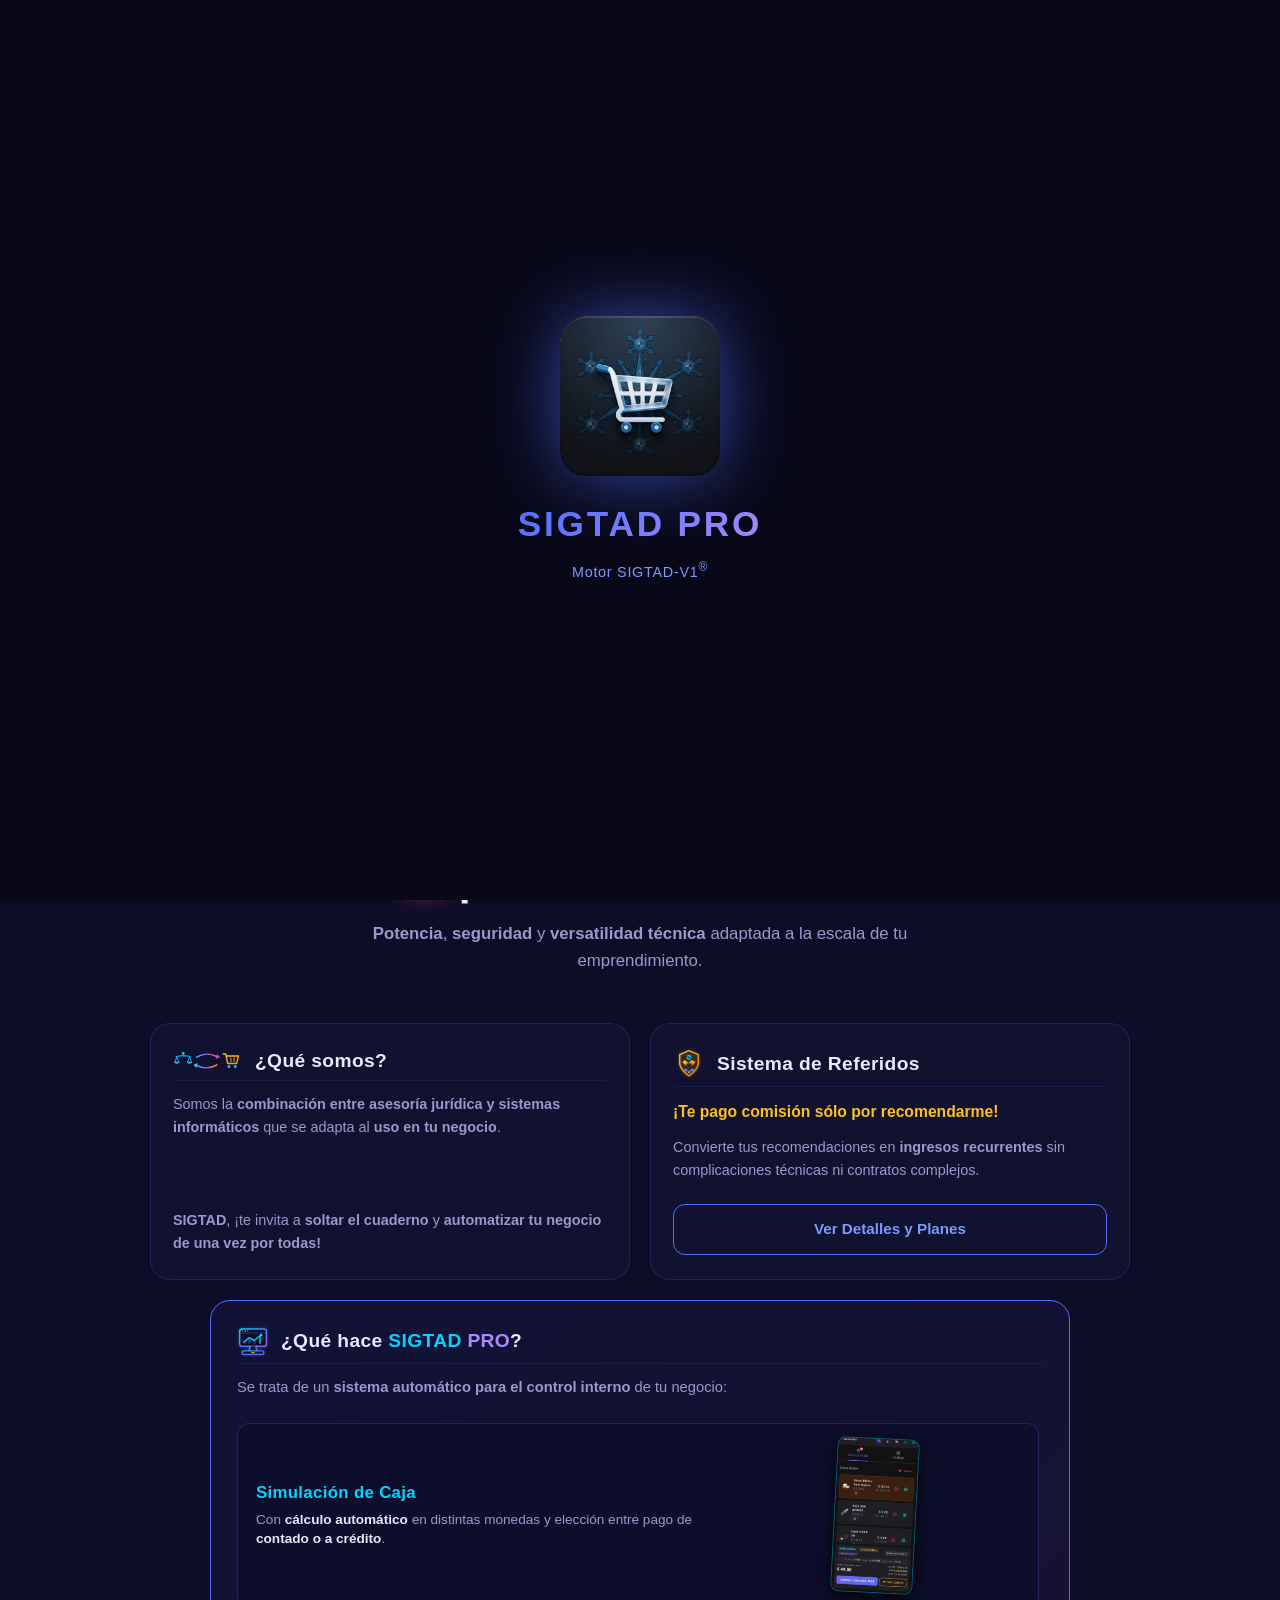
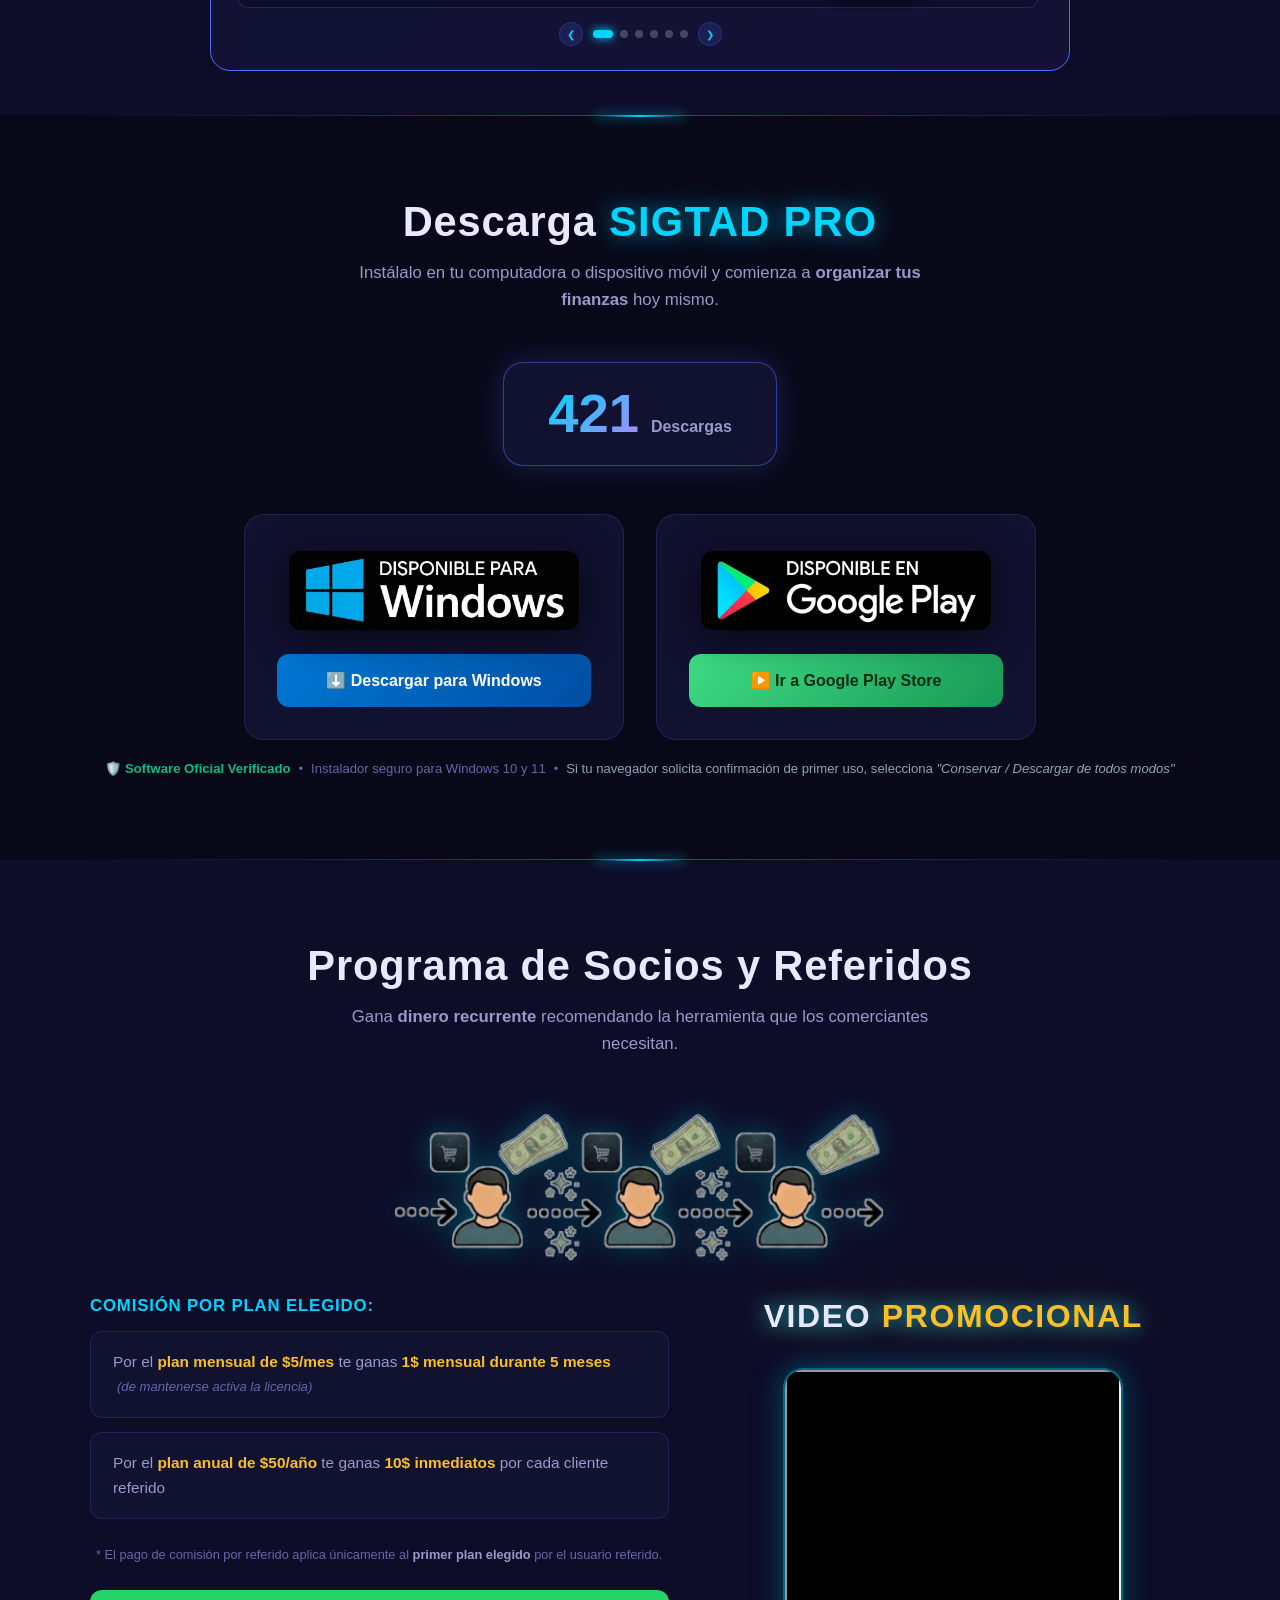
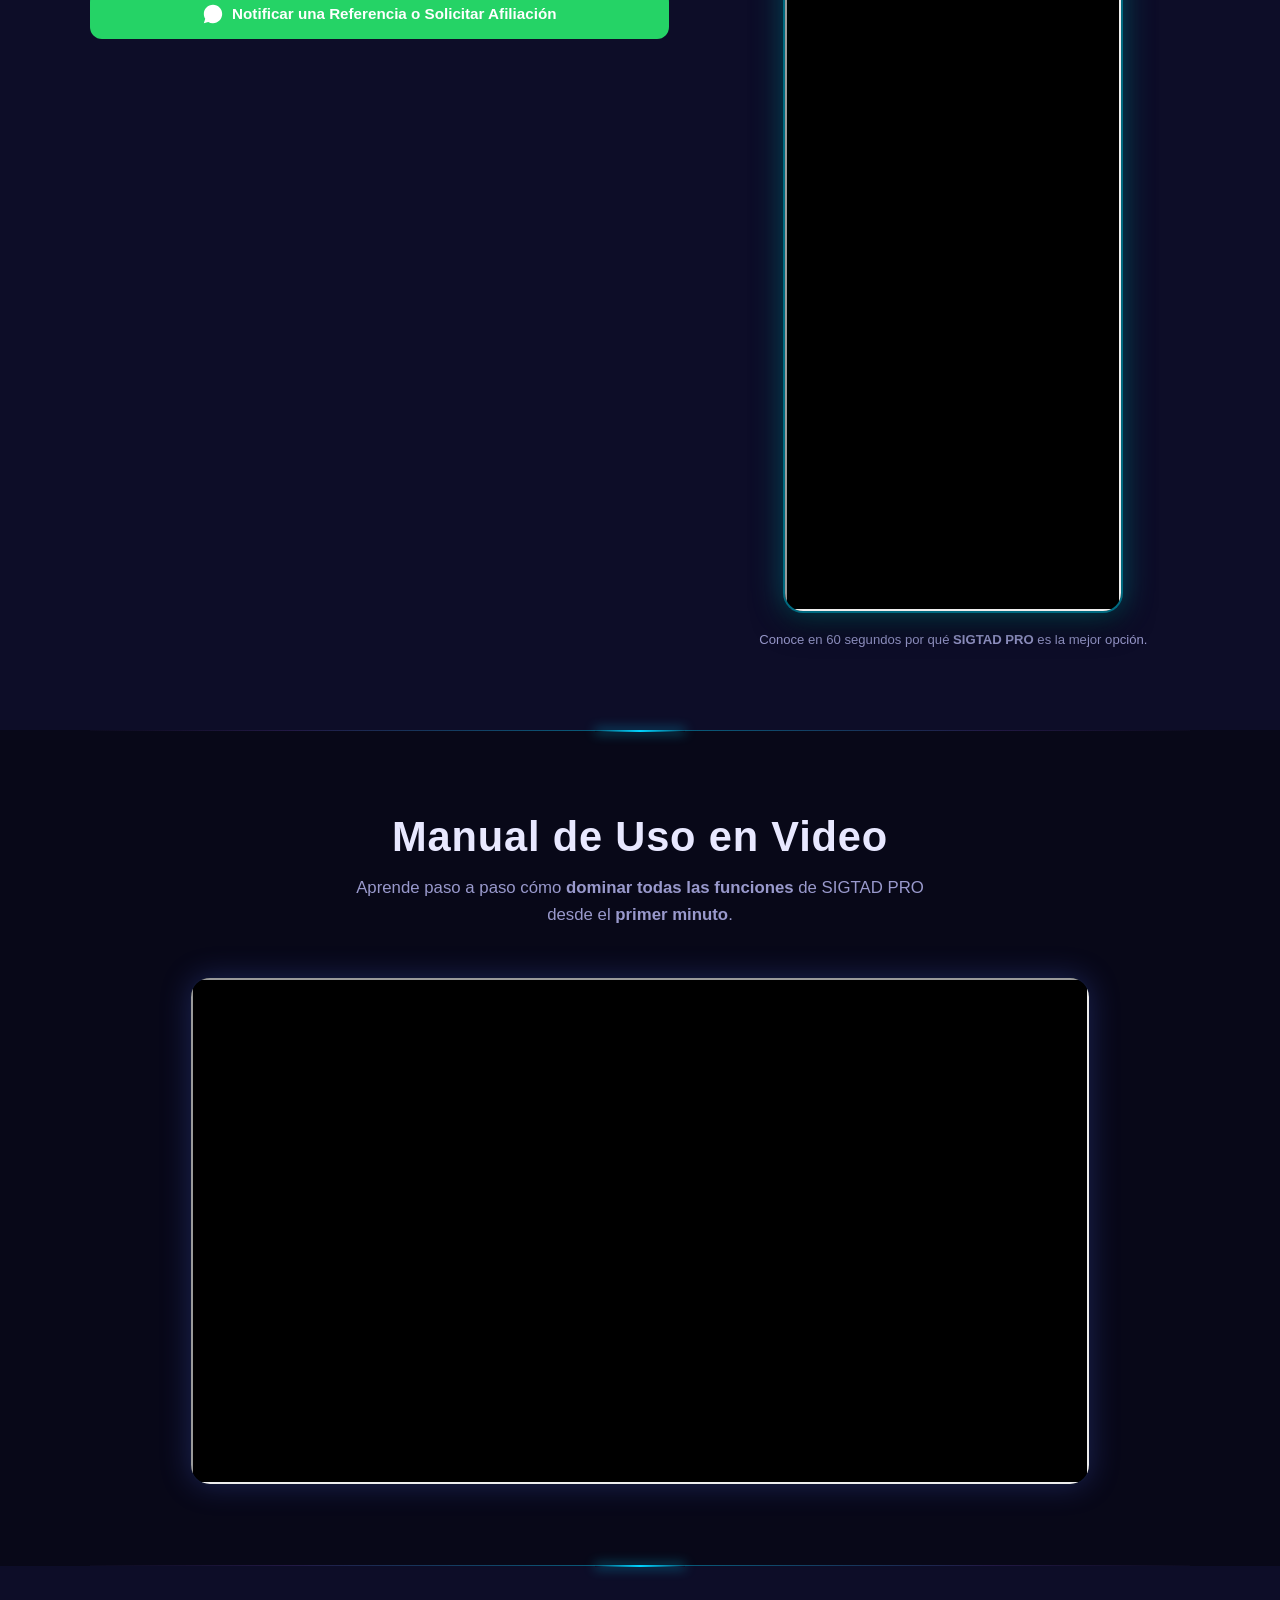
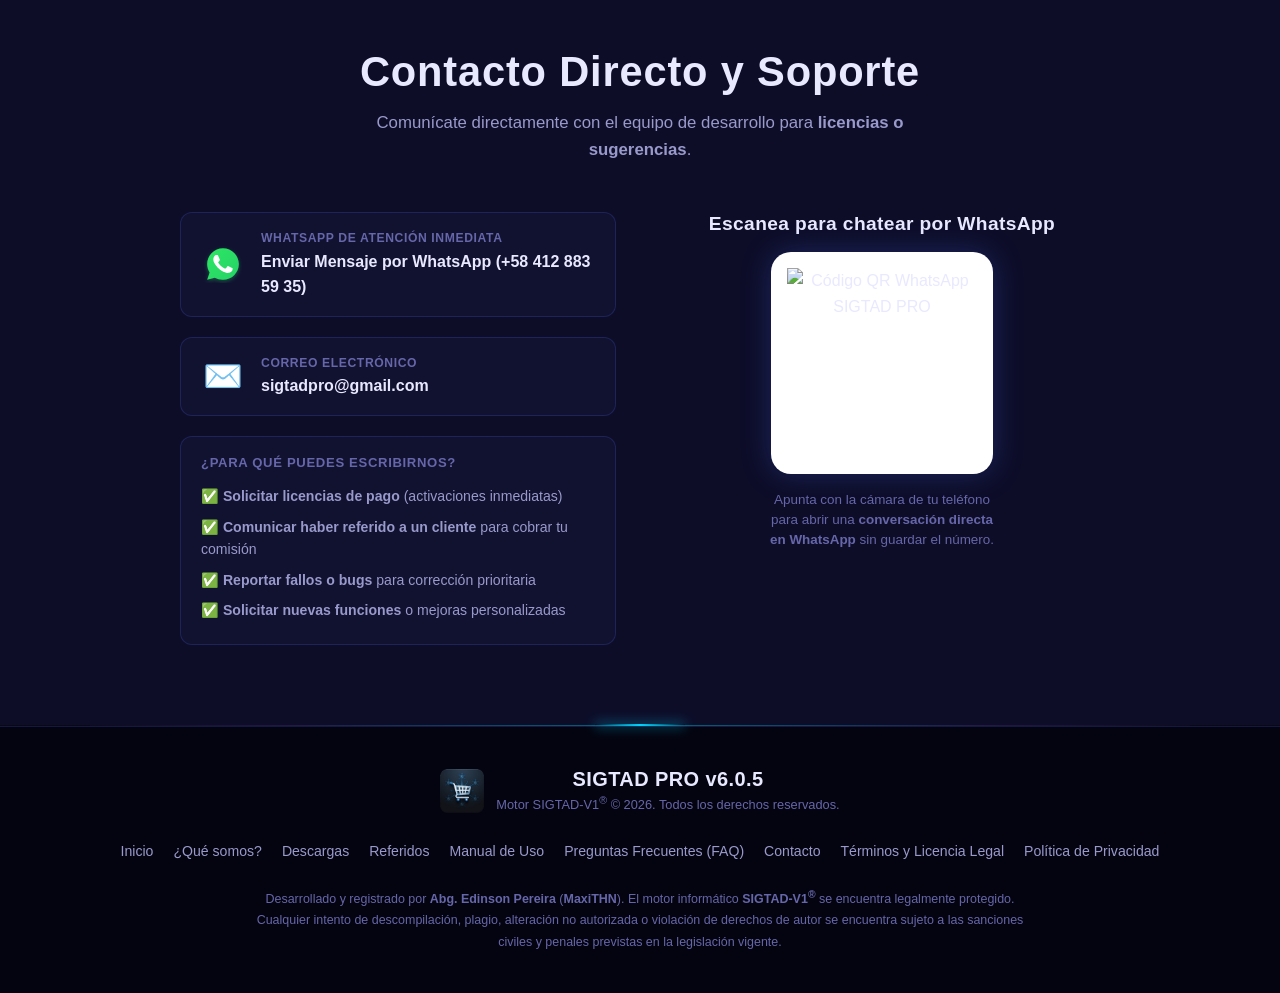
==== commit 2efa12c7: "feat(mobile,release): adaptacion movil completa de sigtad.html, acordeon privado de estadisticas y p" ====
--- a/index.html
+++ b/index.html
@@ -9,7 +9,7 @@
        SEO & POSICIONAMIENTO EN GOOGLE (SIGTAD, Abg. Edinson Pereira, MaxiTHN)
        ══════════════════════════════════════════════════════════════ -->
   <title>SIGTAD PRO® | Software de Punto de Venta y Control Interno Offline - Abg. Edinson Pereira (MaxiTHN)</title>
-  <meta name="description" content="Sitio oficial de SIGTAD PRO (v6.0.3), el software de punto de venta y control interno para negocios desarrollado por Abg. Edinson Pereira (MaxiTHN). Funciona 100% offline para Windows y Android: caja, inventarios, clientes y fiados." />
+  <meta name="description" content="Sitio oficial de SIGTAD PRO (v6.0.5), el software de punto de venta y control interno para negocios desarrollado por Abg. Edinson Pereira (MaxiTHN). Funciona 100% offline para Windows y Android: caja, inventarios, clientes y fiados." />
   <meta name="keywords" content="SIGTAD, SIGTAD PRO, Abg. Edinson Pereira, Edinson Pereira, MaxiTHN, Maxi THN, software punto de venta offline, sistema POS offline, control de fiados, control de deudores, simulación de caja, software bodega venezuela, sistema administrativo offline" />
   <meta name="author" content="Abg. Edinson Pereira (MaxiTHN)" />
   <meta name="creator" content="Abg. Edinson Pereira" />
@@ -60,9 +60,9 @@
         "description": "Sistema informático y algoritmo de control interno para la administración eficiente, segura y offline de comercios y empresas.",
         "applicationCategory": "BusinessApplication",
         "operatingSystem": "Windows 10, Windows 11, Android",
-        "softwareVersion": "6.0.3",
+        "softwareVersion": "6.0.5",
         "url": "https://sigtad.com",
-        "downloadUrl": "https://sigtad.com/SIGTAD_PRO_Setup_v6.0.3.exe",
+        "downloadUrl": "https://sigtad.com/SIGTAD_PRO_Setup_v6.0.5.exe",
         "installUrl": "https://play.google.com/store/apps/details?id=com.sigtad.pos",
         "image": "https://sigtad.com/assets/icons/icon-512x512.png",
         "author": {
@@ -162,7 +162,7 @@
   </script>
 
   <!-- Estilos -->
-  <link rel="stylesheet" href="css/styles.css?v=6.0.3" />
+  <link rel="stylesheet" href="css/styles.css?v=6.0.5" />
 
   <!-- Librería QR ligera (CDN seguro) -->
   <script src="https://cdnjs.cloudflare.com/ajax/libs/qrcodejs/1.0.0/qrcode.min.js"></script>
@@ -221,7 +221,7 @@
          ══════════════════════════════════════════════════════════════ -->
     <section id="inicio" class="hero-section">
       <div class="hero-content">
-        <div class="hero-badge">VERSIÓN OFICIAL v6.0.3 DISPONIBLE</div>
+        <div class="hero-badge">VERSIÓN OFICIAL v6.0.5 DISPONIBLE</div>
         <h1 class="hero-title">
           Control Total para tu Negocio con <span class="gradient-text">SIGTAD PRO</span>
         </h1>
@@ -438,7 +438,7 @@
             <div class="badge-wrapper">
               <img src="assets/badges/windows-badge.png" alt="Disponible para Windows" class="store-badge-img" />
             </div>
-            <a id="btnDownloadWindows" href="./SIGTAD_PRO_Setup_v6.0.3.exe" download="SIGTAD_PRO_Setup_v6.0.3.exe" class="btn-download btn-windows">
+            <a id="btnDownloadWindows" href="./SIGTAD_PRO_Setup_v6.0.5.exe" download="SIGTAD_PRO_Setup_v6.0.5.exe" class="btn-download btn-windows">
               <span>⬇️ Descargar para Windows</span>
             </a>
           </div>
@@ -648,7 +648,7 @@
       <div class="footer-brand">
         <img src="assets/logo.png" alt="SIGTAD PRO" class="footer-logo" />
         <div>
-          <h3>SIGTAD PRO v6.0.3</h3>
+          <h3>SIGTAD PRO v6.0.5</h3>
           <p>Motor SIGTAD-V1<sup>®</sup> &copy; 2026. Todos los derechos reservados.</p>
         </div>
       </div>
@@ -681,7 +681,7 @@
           <img src="assets/logo.png" alt="SIGTAD" class="modal-logo" />
           <div>
             <h2>Términos y Descargo Legal</h2>
-            <span class="version-badge">SIGTAD PRO v6.0.3</span>
+            <span class="version-badge">SIGTAD PRO v6.0.5</span>
           </div>
         </div>
       </div>
--- a/css/styles.css
+++ b/css/styles.css
@@ -141,6 +141,7 @@
   align-items: center;
   justify-content: center;
   padding: 16px;
+  overflow-y: auto;
   opacity: 1;
   transition: opacity var(--transition);
 }
@@ -160,6 +161,9 @@
   border-radius: var(--radius-xl);
   box-shadow: var(--glow-blue), 0 25px 60px rgba(0,0,0,0.8);
   max-height: 90vh;
+  max-height: 92dvh;
+  overflow-y: auto;
+  -webkit-overflow-scrolling: touch;
   width: 100%;
   display: flex;
   flex-direction: column;
@@ -1865,6 +1869,10 @@
   .counter-number { font-size: 2.7rem; }
 
   .plan-row { flex-direction: column; align-items: flex-start; gap: 8px; }
+
+  .modal-overlay { padding: 10px; }
+  .modal-box { max-height: 94dvh; border-radius: var(--radius-lg); }
+  .expiration-calc-box { flex-direction: column; align-items: stretch; gap: 8px; }
 }
 
 @media (max-width: 480px) {
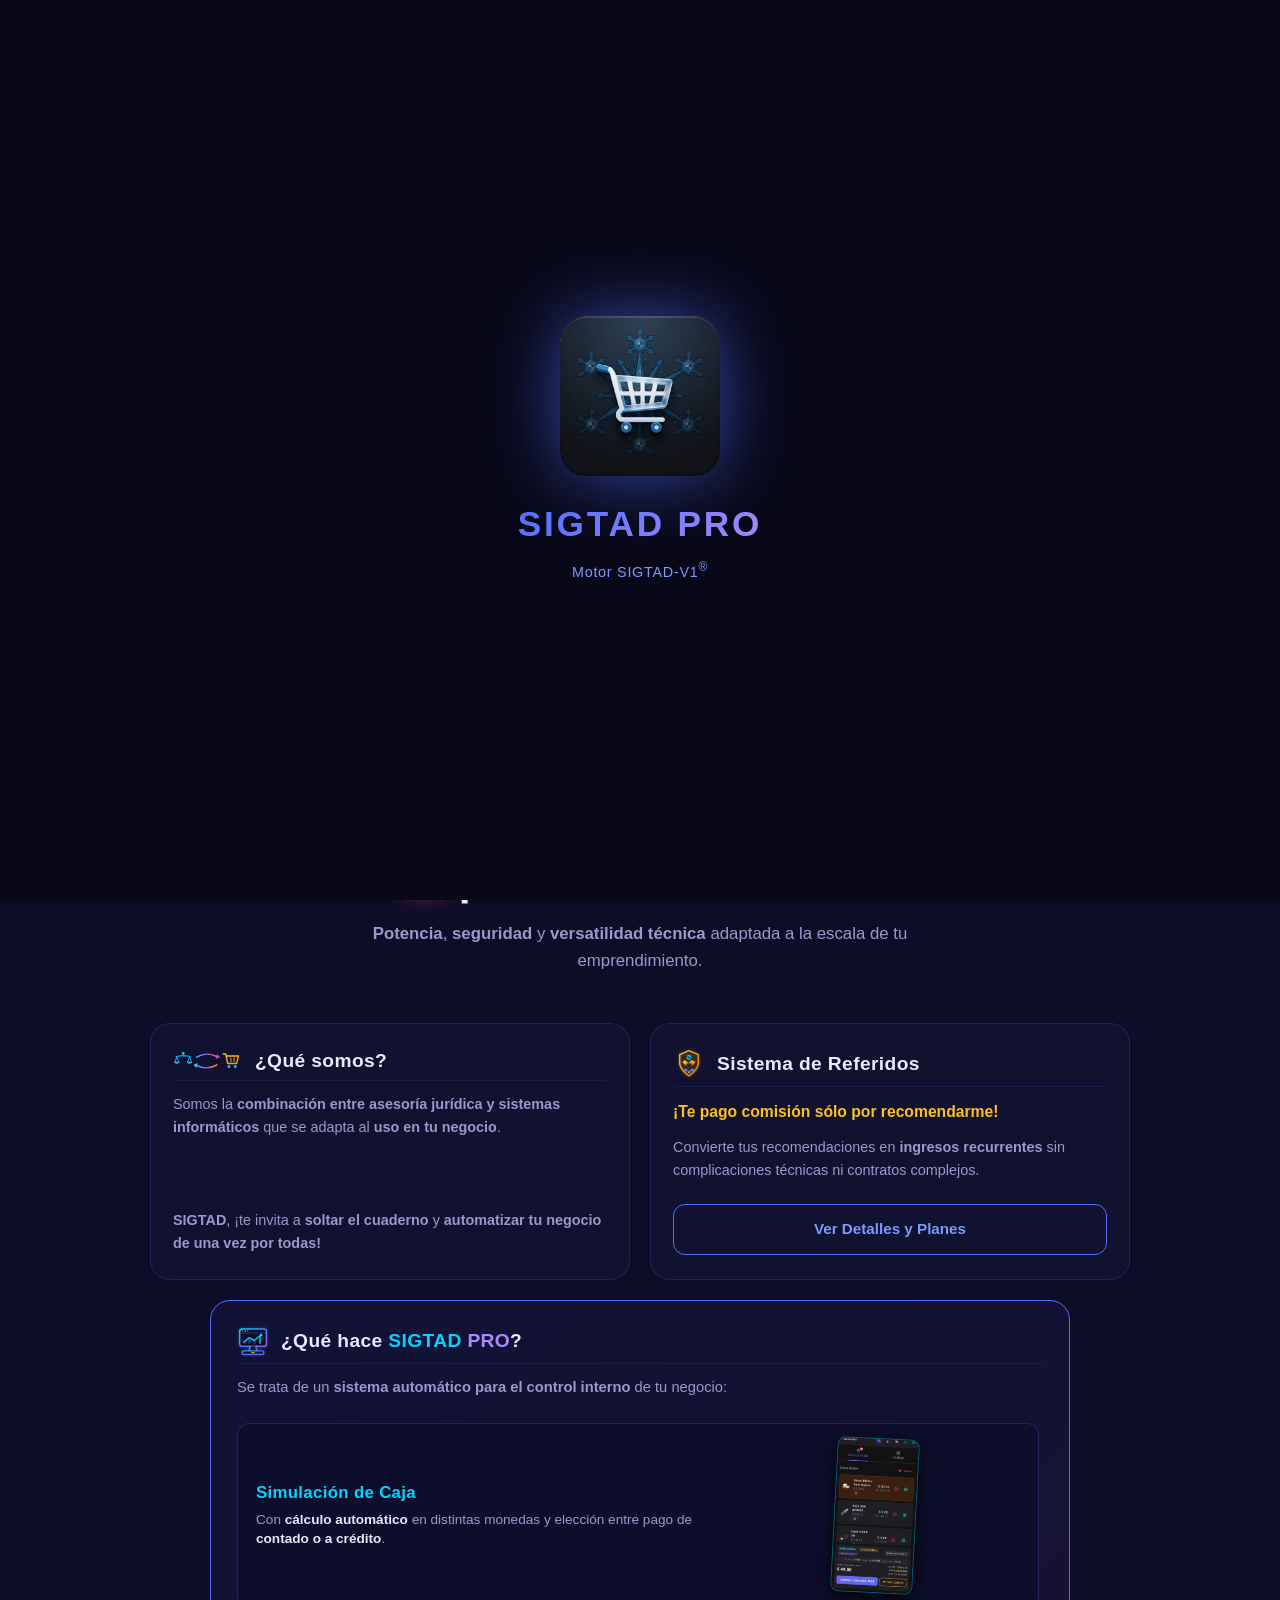
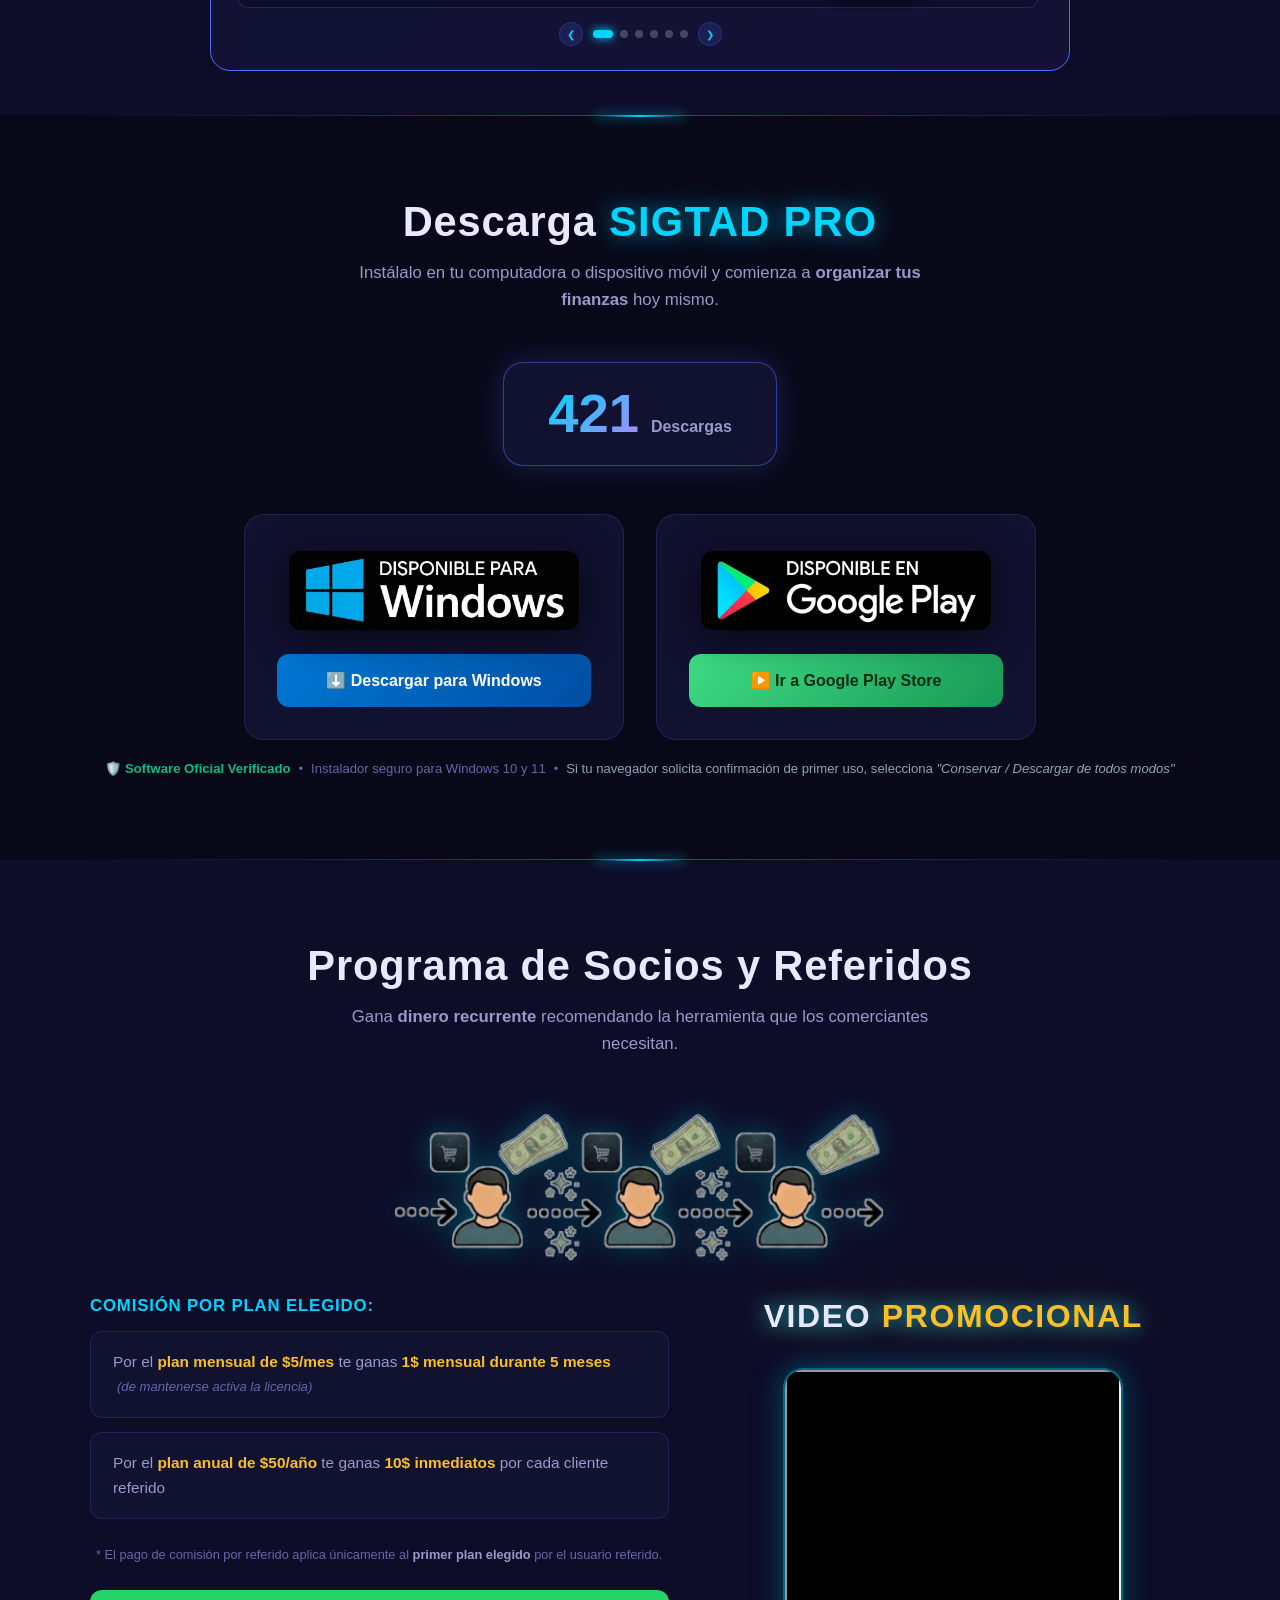
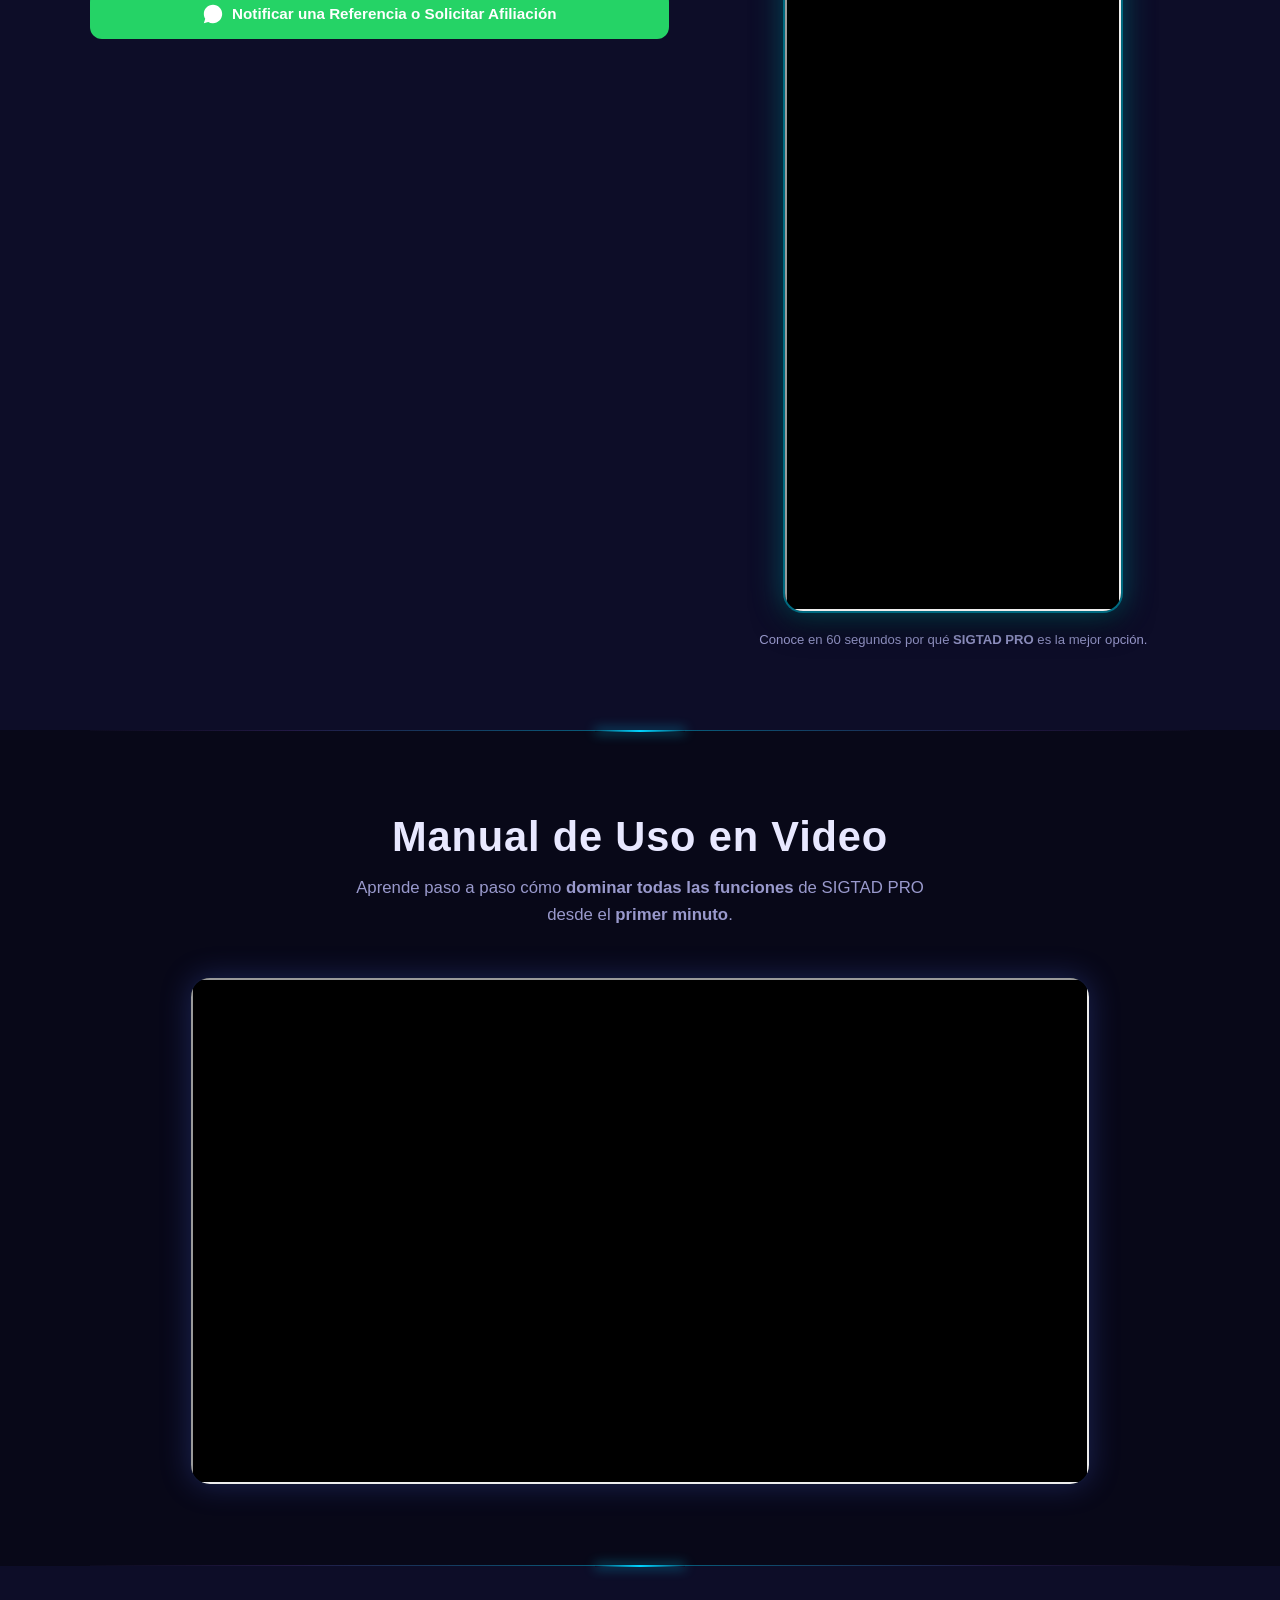
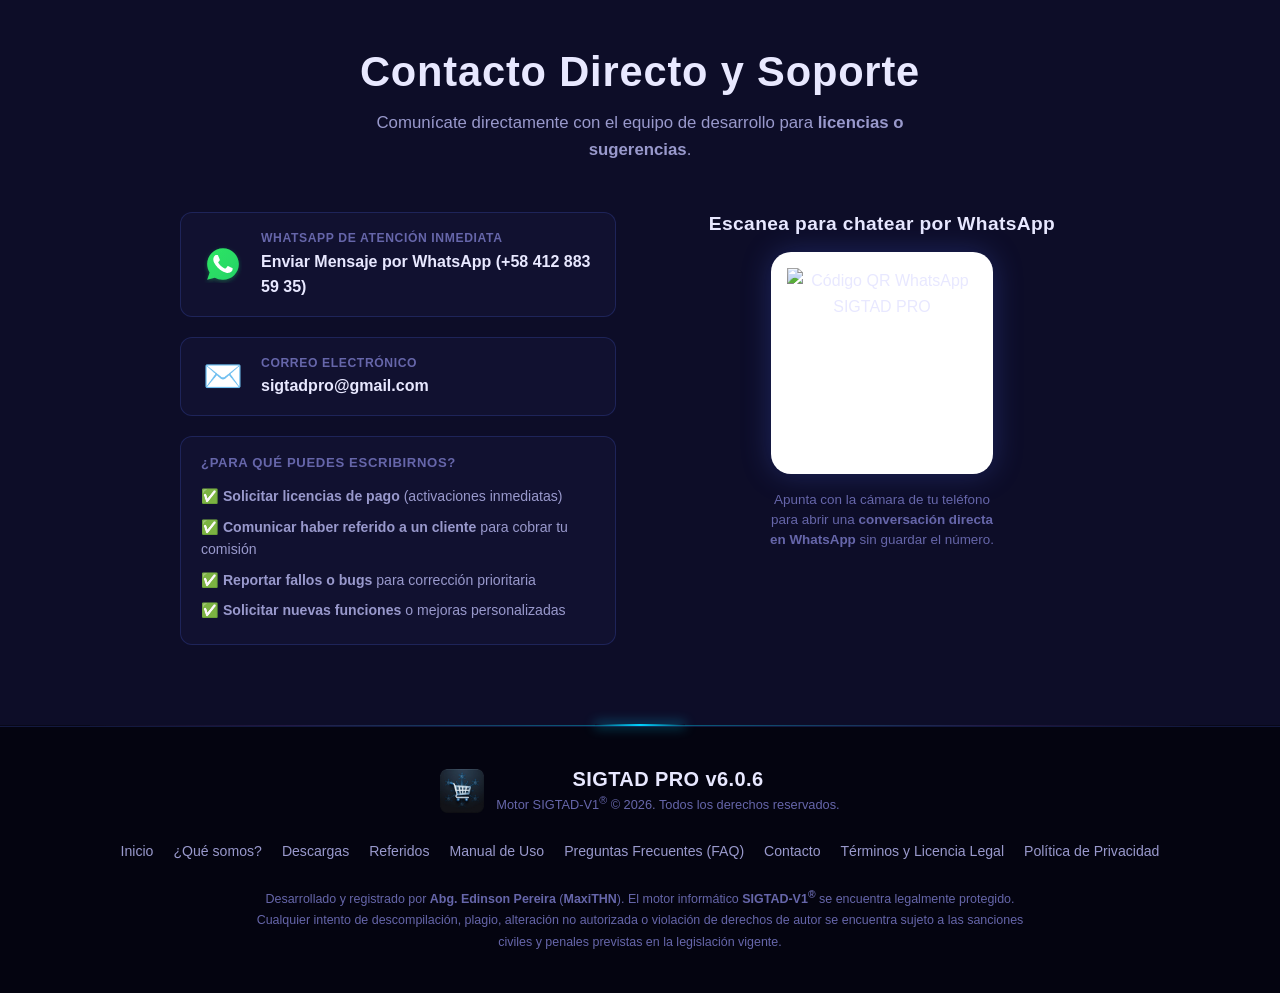
==== commit 50470ed2: "release: actualizar a SIGTAD PRO v6.0.6 con nuevo instalador para Windows" ====
--- a/index.html
+++ b/index.html
@@ -9,7 +9,7 @@
        SEO & POSICIONAMIENTO EN GOOGLE (SIGTAD, Abg. Edinson Pereira, MaxiTHN)
        ══════════════════════════════════════════════════════════════ -->
   <title>SIGTAD PRO® | Software de Punto de Venta y Control Interno Offline - Abg. Edinson Pereira (MaxiTHN)</title>
-  <meta name="description" content="Sitio oficial de SIGTAD PRO (v6.0.5), el software de punto de venta y control interno para negocios desarrollado por Abg. Edinson Pereira (MaxiTHN). Funciona 100% offline para Windows y Android: caja, inventarios, clientes y fiados." />
+  <meta name="description" content="Sitio oficial de SIGTAD PRO (v6.0.6), el software de punto de venta y control interno para negocios desarrollado por Abg. Edinson Pereira (MaxiTHN). Funciona 100% offline para Windows y Android: caja, inventarios, clientes y fiados." />
   <meta name="keywords" content="SIGTAD, SIGTAD PRO, Abg. Edinson Pereira, Edinson Pereira, MaxiTHN, Maxi THN, software punto de venta offline, sistema POS offline, control de fiados, control de deudores, simulación de caja, software bodega venezuela, sistema administrativo offline" />
   <meta name="author" content="Abg. Edinson Pereira (MaxiTHN)" />
   <meta name="creator" content="Abg. Edinson Pereira" />
@@ -60,9 +60,9 @@
         "description": "Sistema informático y algoritmo de control interno para la administración eficiente, segura y offline de comercios y empresas.",
         "applicationCategory": "BusinessApplication",
         "operatingSystem": "Windows 10, Windows 11, Android",
-        "softwareVersion": "6.0.5",
+        "softwareVersion": "6.0.6",
         "url": "https://sigtad.com",
-        "downloadUrl": "https://sigtad.com/SIGTAD_PRO_Setup_v6.0.5.exe",
+        "downloadUrl": "https://sigtad.com/SIGTAD_PRO_Setup_v6.0.6.exe",
         "installUrl": "https://play.google.com/store/apps/details?id=com.sigtad.pos",
         "image": "https://sigtad.com/assets/icons/icon-512x512.png",
         "author": {
@@ -162,7 +162,7 @@
   </script>
 
   <!-- Estilos -->
-  <link rel="stylesheet" href="css/styles.css?v=6.0.5" />
+  <link rel="stylesheet" href="css/styles.css?v=6.0.6" />
 
   <!-- Librería QR ligera (CDN seguro) -->
   <script src="https://cdnjs.cloudflare.com/ajax/libs/qrcodejs/1.0.0/qrcode.min.js"></script>
@@ -221,7 +221,7 @@
          ══════════════════════════════════════════════════════════════ -->
     <section id="inicio" class="hero-section">
       <div class="hero-content">
-        <div class="hero-badge">VERSIÓN OFICIAL v6.0.5 DISPONIBLE</div>
+        <div class="hero-badge">VERSIÓN OFICIAL v6.0.6 DISPONIBLE</div>
         <h1 class="hero-title">
           Control Total para tu Negocio con <span class="gradient-text">SIGTAD PRO</span>
         </h1>
@@ -438,7 +438,7 @@
             <div class="badge-wrapper">
               <img src="assets/badges/windows-badge.png" alt="Disponible para Windows" class="store-badge-img" />
             </div>
-            <a id="btnDownloadWindows" href="./SIGTAD_PRO_Setup_v6.0.5.exe" download="SIGTAD_PRO_Setup_v6.0.5.exe" class="btn-download btn-windows">
+            <a id="btnDownloadWindows" href="./SIGTAD_PRO_Setup_v6.0.6.exe" download="SIGTAD_PRO_Setup_v6.0.6.exe" class="btn-download btn-windows">
               <span>⬇️ Descargar para Windows</span>
             </a>
           </div>
@@ -648,7 +648,7 @@
       <div class="footer-brand">
         <img src="assets/logo.png" alt="SIGTAD PRO" class="footer-logo" />
         <div>
-          <h3>SIGTAD PRO v6.0.5</h3>
+          <h3>SIGTAD PRO v6.0.6</h3>
           <p>Motor SIGTAD-V1<sup>®</sup> &copy; 2026. Todos los derechos reservados.</p>
         </div>
       </div>
@@ -681,7 +681,7 @@
           <img src="assets/logo.png" alt="SIGTAD" class="modal-logo" />
           <div>
             <h2>Términos y Descargo Legal</h2>
-            <span class="version-badge">SIGTAD PRO v6.0.5</span>
+            <span class="version-badge">SIGTAD PRO v6.0.6</span>
           </div>
         </div>
       </div>
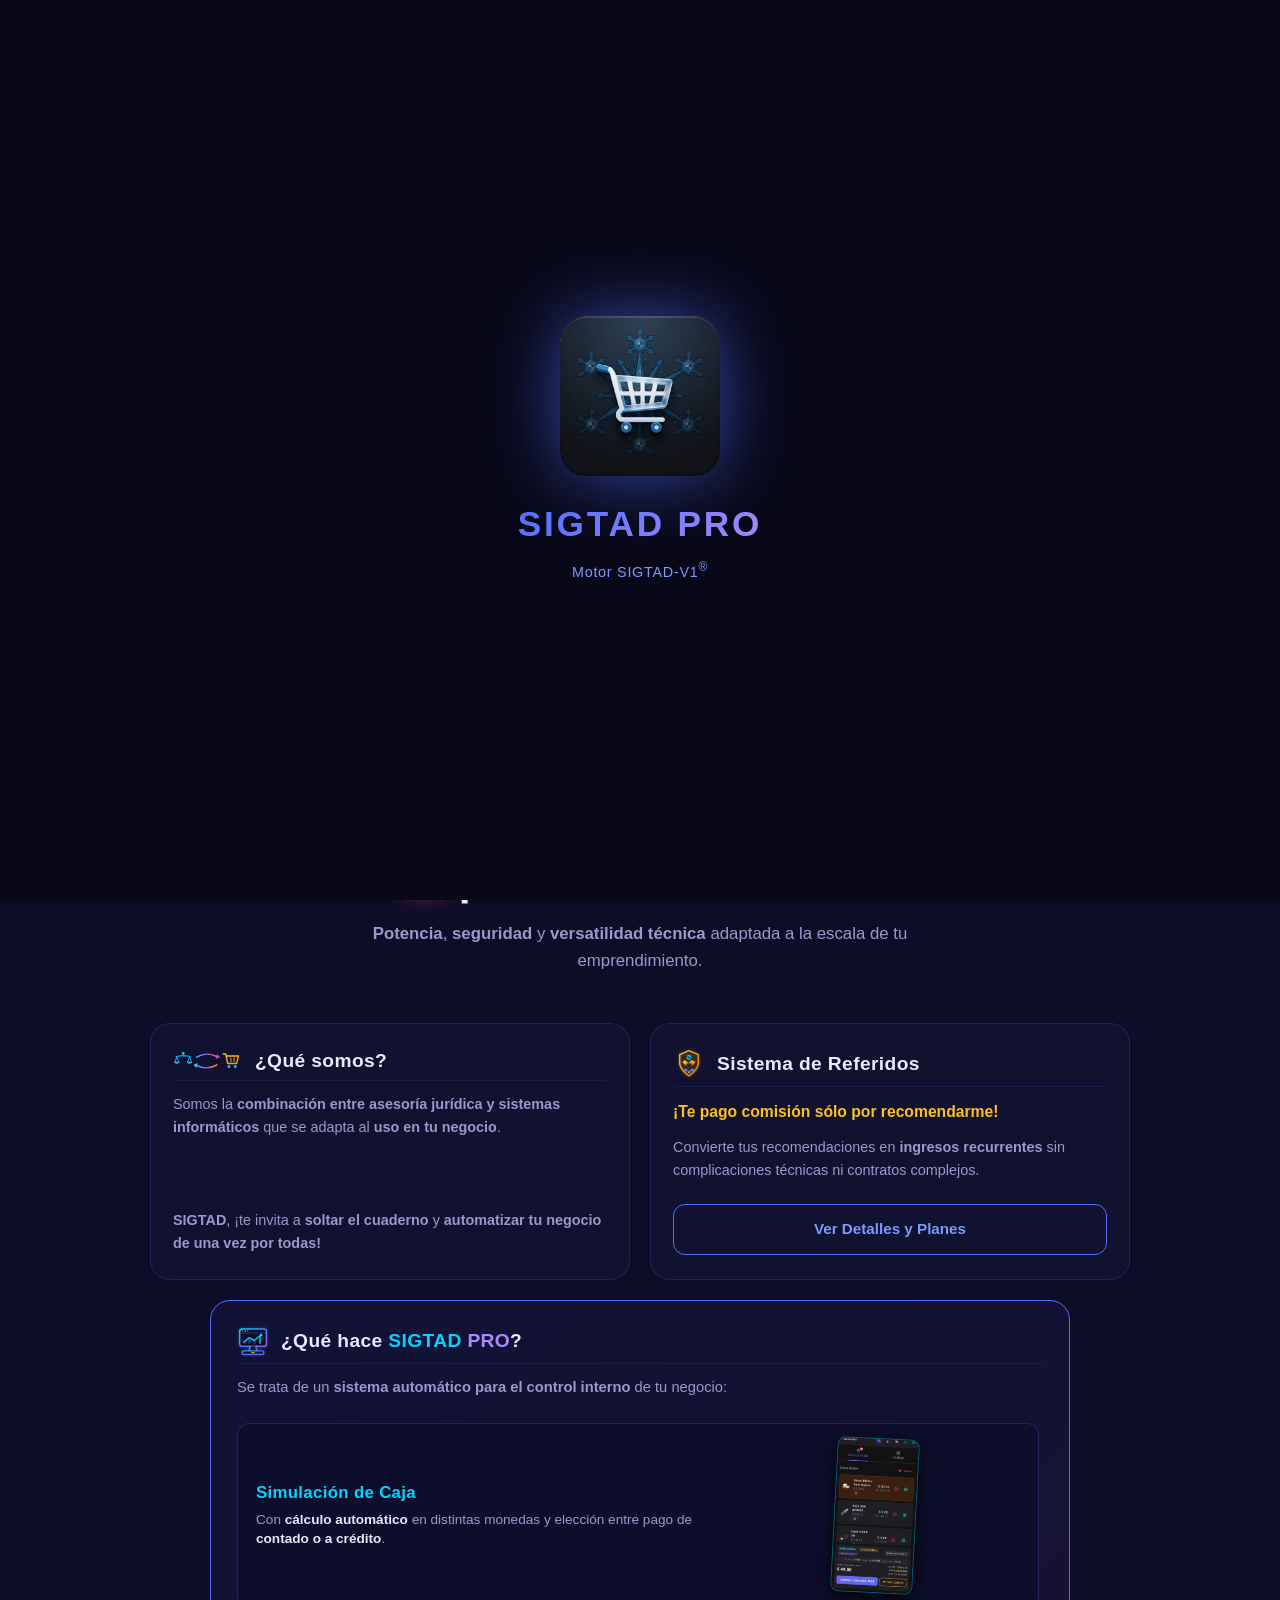
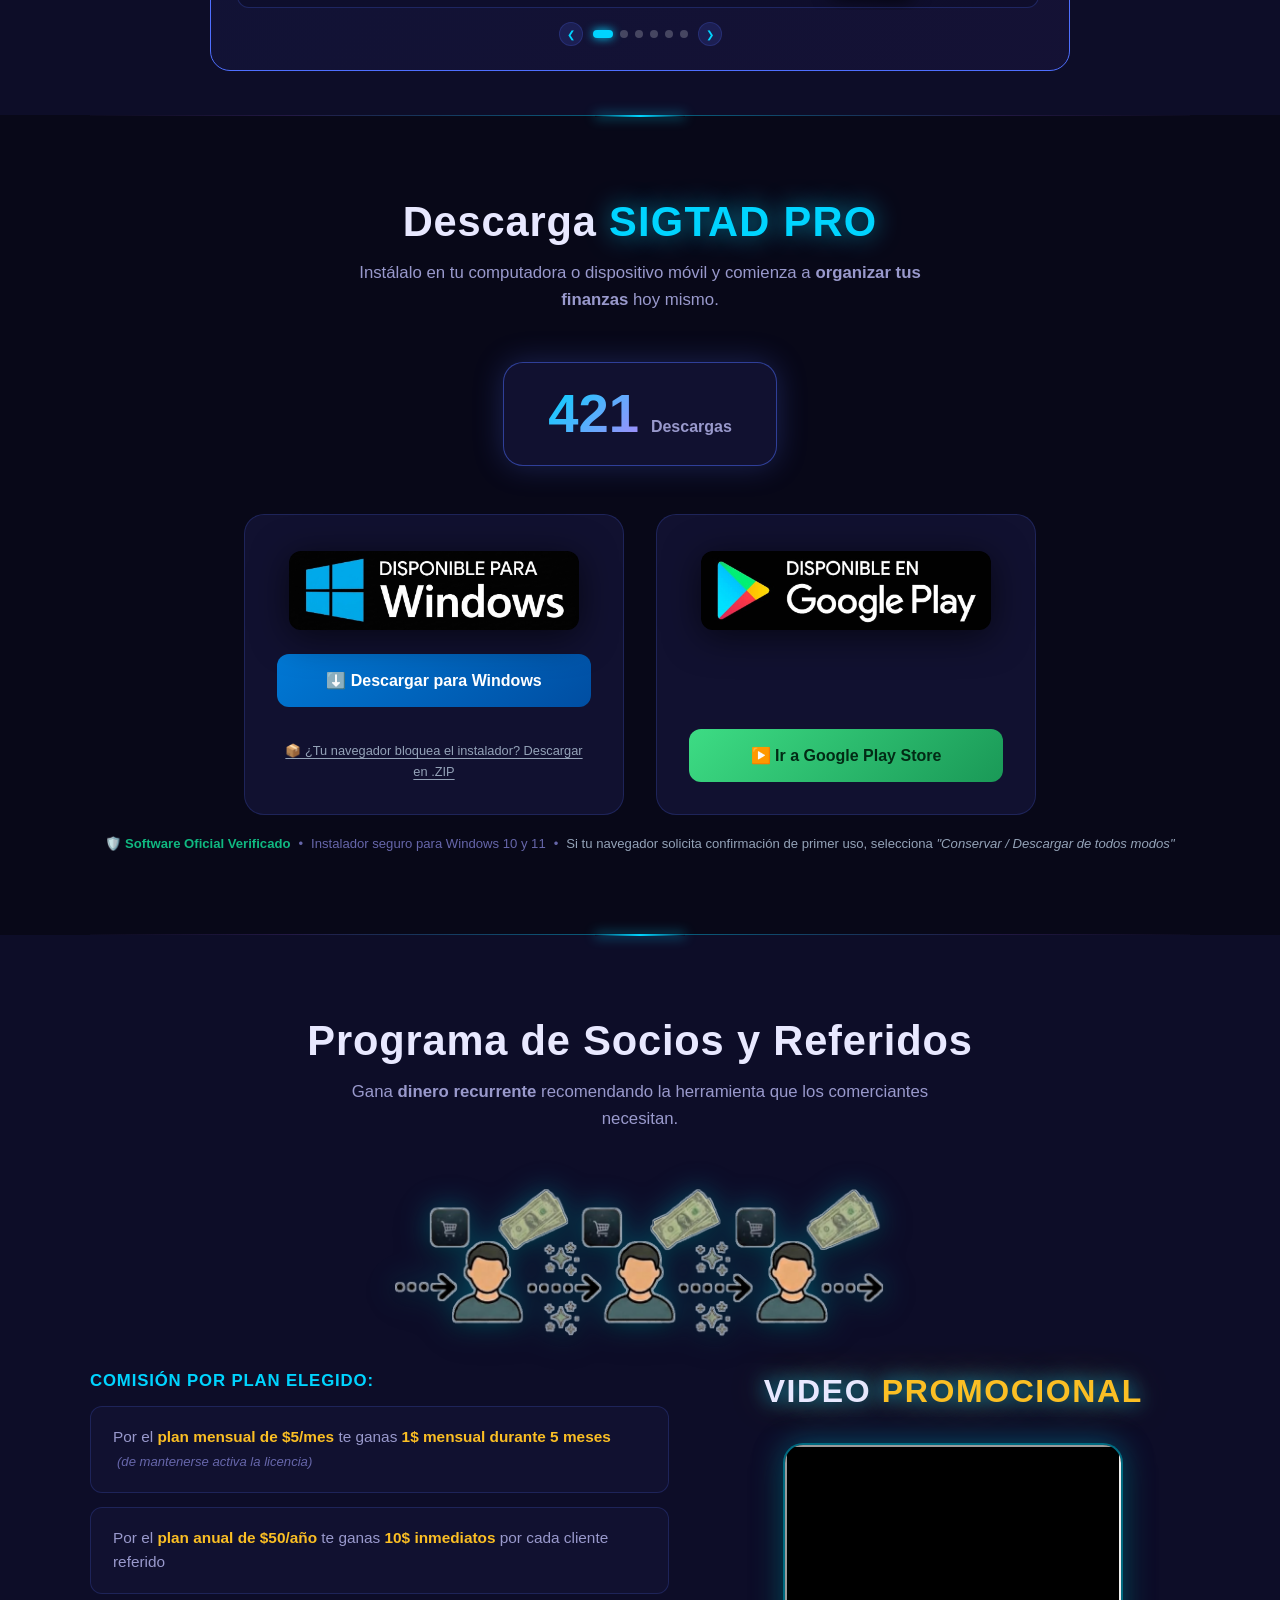
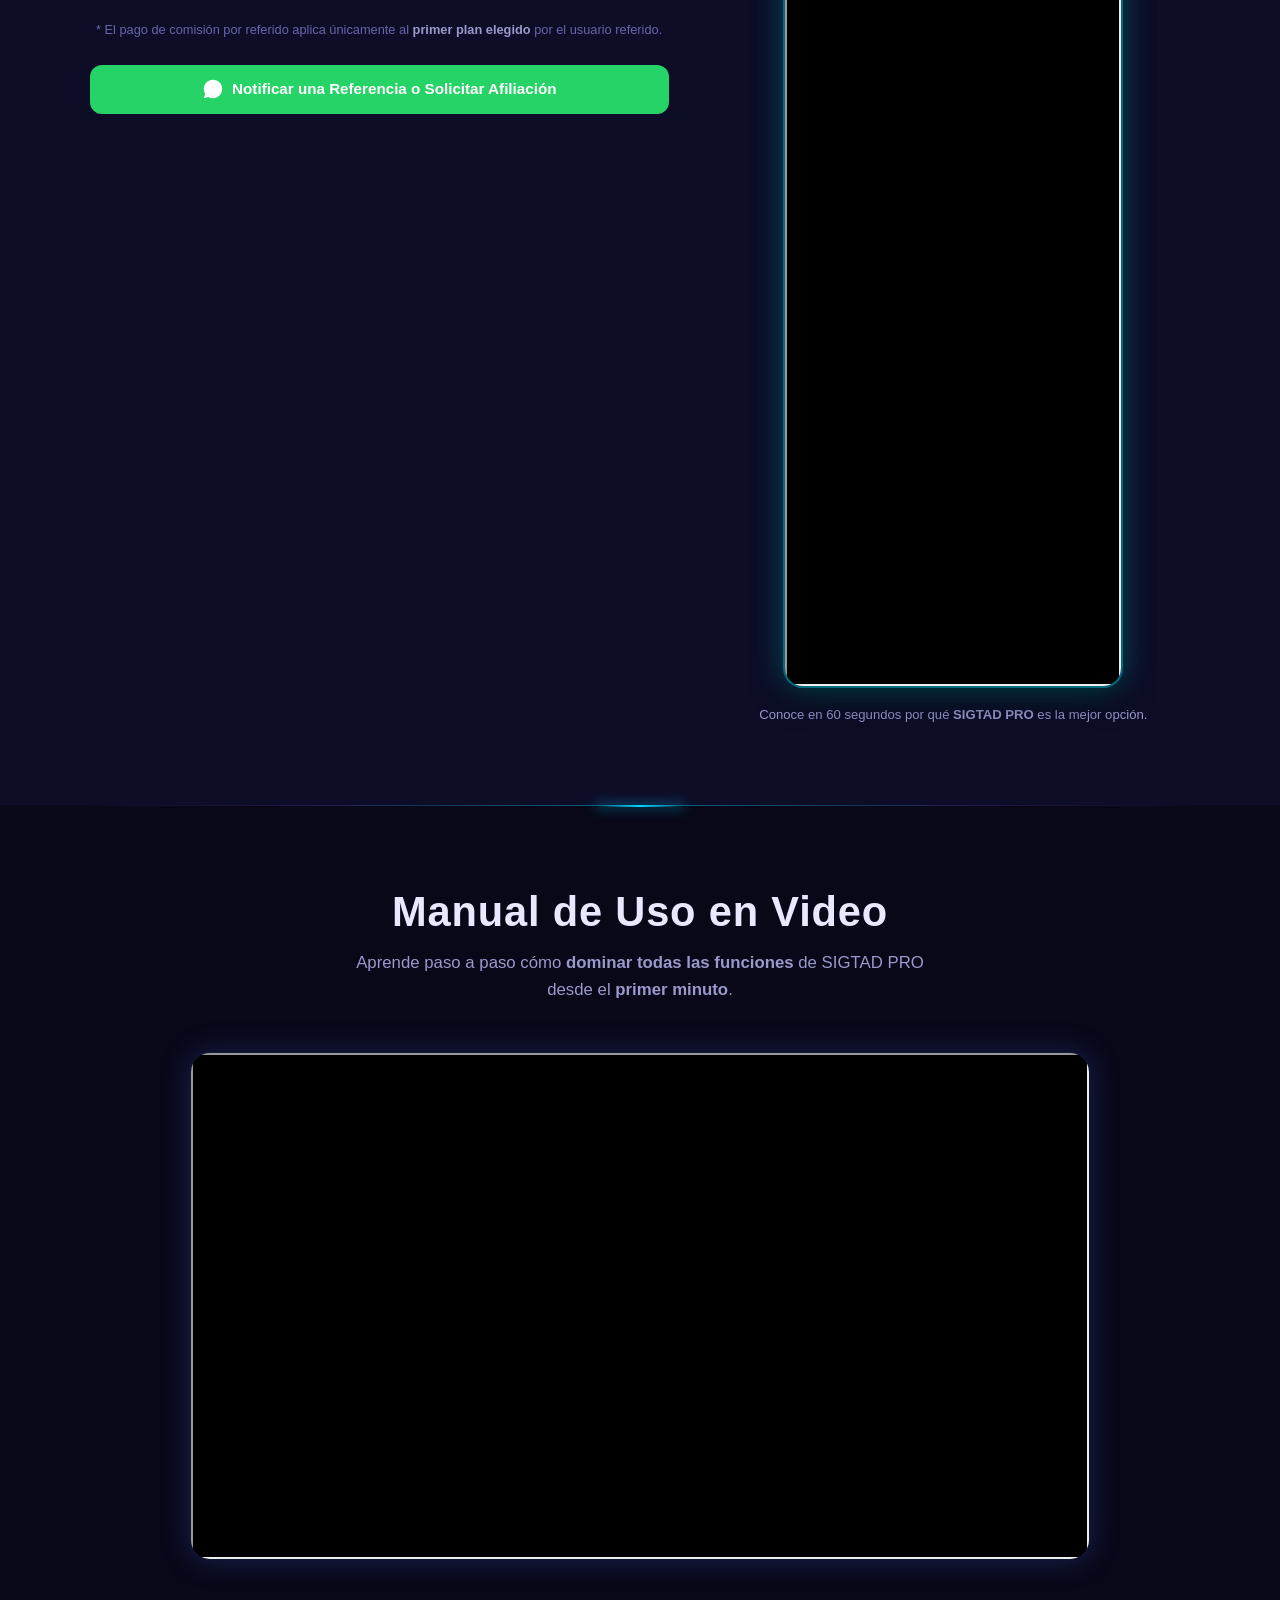
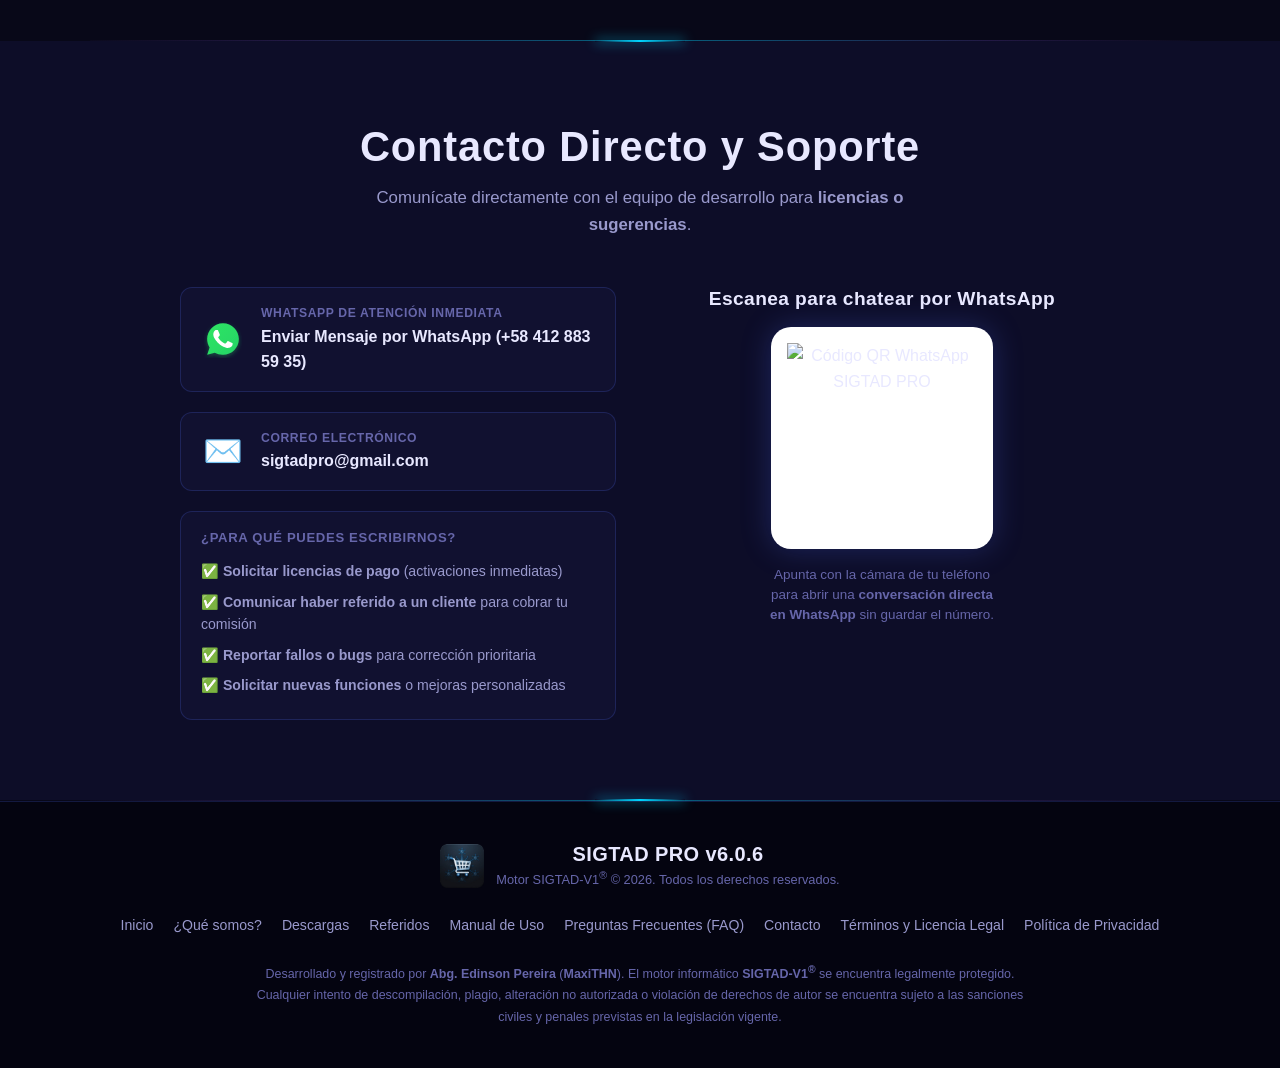
==== commit 5b5dedbd: "feat(downloads): asistente visual de instalacion segura, paquete .zip alternativo y blindaje de desc" ====
--- a/index.html
+++ b/index.html
@@ -441,6 +441,11 @@
             <a id="btnDownloadWindows" href="./SIGTAD_PRO_Setup_v6.0.6.exe" download="SIGTAD_PRO_Setup_v6.0.6.exe" class="btn-download btn-windows">
               <span>⬇️ Descargar para Windows</span>
             </a>
+            <div style="margin-top: 10px; text-align: center;">
+              <a id="btnDownloadZip" href="./SIGTAD_PRO_Setup_v6.0.6.zip" download="SIGTAD_PRO_Setup_v6.0.6.zip" style="color: #94a3b8; font-size: 0.8rem; text-decoration: underline; text-underline-offset: 3px; display: inline-flex; align-items: center; gap: 4px;">
+                <span>📦 ¿Tu navegador bloquea el instalador? Descargar en .ZIP</span>
+              </a>
+            </div>
           </div>
 
           <!-- Botón Android -->
@@ -906,6 +911,81 @@
   </div>
 
   <!-- ══════════════════════════════════════════════════════════════
+       MODAL: ASISTENTE VISUAL DE INSTALACIÓN SEGURA
+       ══════════════════════════════════════════════════════════════ -->
+  <div id="downloadGuideModal" class="modal-overlay" role="dialog" aria-modal="true" style="display: none;">
+    <div class="modal-box download-guide-modal">
+      <button class="modal-close" id="closeDownloadGuideModal" aria-label="Cerrar">✕</button>
+
+      <div class="modal-header">
+        <div class="modal-title-row">
+          <img src="assets/logo.png" alt="SIGTAD PRO" class="modal-logo" />
+          <div>
+            <h2>¡Tu descarga ha comenzado!</h2>
+            <span class="badge" style="background: rgba(16,185,129,0.2); color: #10b981; border: 1px solid rgba(16,185,129,0.3); font-size: 0.78rem; padding: 2px 8px; border-radius: 12px; display: inline-block; margin-top: 2px;">
+              🛡️ Versión Oficial v6.0.6 Verificada
+            </span>
+          </div>
+        </div>
+      </div>
+
+      <div class="modal-body scrollable">
+        <!-- Tarjeta de Regalo 15 Días -->
+        <div style="background: linear-gradient(135deg, rgba(16,185,129,0.15), rgba(59,130,246,0.15)); border: 1px solid rgba(16,185,129,0.3); border-radius: 10px; padding: 12px 14px; margin-bottom: 16px; display: flex; align-items: center; gap: 12px;">
+          <span style="font-size: 1.8rem;" aria-hidden="true">🎉</span>
+          <div>
+            <strong style="color: #34d399; font-size: 0.95rem;">¡Felicidades! Tienes 15 días gratis</strong>
+            <p style="margin: 2px 0 0; font-size: 0.82rem; color: #cbd5e1;">Tu período de prueba sin restricciones se activará automáticamente al instalar.</p>
+          </div>
+        </div>
+
+        <p style="font-size: 0.9rem; color: var(--text-secondary); margin-bottom: 14px;">
+          Al tratarse de una <strong>versión recién lanzada</strong>, sigue estos 2 pasos sencillos si tu equipo solicita confirmación:
+        </p>
+
+        <!-- Paso 1: En el Navegador -->
+        <div class="guide-step-card">
+          <h4 style="color: #60a5fa;">
+            <span>🌐</span> Paso 1: En tu Navegador (Chrome / Edge / Brave)
+          </h4>
+          <p>
+            Si ves el mensaje preventivo <em>"Este archivo no se descarga habitualmente"</em>: haz clic en la descarga &rarr; <kbd>Opciones (⋮)</kbd> &rarr; <kbd>Conservar</kbd> &rarr; <strong>"Conservar de todos modos"</strong>.
+          </p>
+        </div>
+
+        <!-- Paso 2: En Windows SmartScreen -->
+        <div class="guide-step-card">
+          <h4 style="color: #34d399;">
+            <span>🛡️</span> Paso 2: Al abrir el instalador en Windows
+          </h4>
+          <p>
+            Si aparece la pantalla azul <em>"Windows protegió su PC"</em>: haz clic en el enlace subrayado <strong style="color: #38bdf8;">"Más información"</strong> y luego pulsa el botón <strong style="color: #34d399;">"Ejecutar de todas formas"</strong>.
+          </p>
+        </div>
+
+        <!-- Garantía Jurídica y Técnica -->
+        <div class="guide-guarantee-box">
+          🔒 <strong>Garantía de Confianza:</strong> SIGTAD PRO ha sido desarrollado por el <strong>Abg. Edinson Pereira (MaxiTHN)</strong>. Es un software 100% offline, verificado con 0 amenazas en Windows Defender y libre de telemetría o virus.
+        </div>
+
+        <!-- Opción Alternativa en ZIP -->
+        <div class="guide-zip-box">
+          <p style="font-size: 0.84rem; color: var(--text-muted); margin-bottom: 8px;">¿Las políticas de tu navegador o red bloquean instaladores .EXE directos?</p>
+          <a id="btnDownloadZipAlternative" href="./SIGTAD_PRO_Setup_v6.0.6.zip" download="SIGTAD_PRO_Setup_v6.0.6.zip" class="btn-outline btn-sm" style="display: inline-flex; align-items: center; gap: 6px;">
+            <span>📦 Descargar versión en archivo comprimido .ZIP</span>
+          </a>
+        </div>
+
+        <div style="margin-top: 18px;">
+          <button id="btnAcknowledgeGuide" class="btn-primary btn-full btn-lg">
+            ¡Entendido, continuar!
+          </button>
+        </div>
+      </div>
+    </div>
+  </div>
+
+  <!-- ══════════════════════════════════════════════════════════════
        MODAL 4: INICIO DE SESIÓN / REGISTRO (OPCIONAL)
        ══════════════════════════════════════════════════════════════ -->
   <div id="authModal" class="modal-overlay" role="dialog" aria-modal="true">
--- a/css/styles.css
+++ b/css/styles.css
@@ -2328,3 +2328,60 @@
   }
 }
 
+/* ─── MODAL ASISTENTE DE DESCARGA SEGURA ─────────────────────── */
+.download-guide-modal {
+  max-width: 580px;
+  width: 94%;
+}
+.guide-step-card {
+  background: rgba(255, 255, 255, 0.03);
+  border: 1px solid var(--border-subtle);
+  border-radius: var(--radius-md);
+  padding: 14px 16px;
+  margin-bottom: 12px;
+  transition: var(--transition-normal);
+}
+.guide-step-card:hover {
+  background: rgba(255, 255, 255, 0.05);
+  border-color: var(--border-bright);
+}
+.guide-step-card h4 {
+  margin: 0 0 6px 0;
+  display: flex;
+  align-items: center;
+  gap: 8px;
+  font-size: 0.95rem;
+}
+.guide-step-card p {
+  font-size: 0.88rem;
+  margin: 0;
+  color: var(--text-secondary);
+  line-height: 1.45;
+}
+.guide-step-card kbd {
+  background: rgba(255, 255, 255, 0.1);
+  border: 1px solid rgba(255, 255, 255, 0.2);
+  border-radius: 4px;
+  padding: 2px 6px;
+  font-size: 0.8rem;
+  font-family: inherit;
+  color: #ffffff;
+}
+.guide-guarantee-box {
+  background: rgba(59, 130, 246, 0.08);
+  border-left: 3px solid #3b82f6;
+  border-radius: 6px;
+  padding: 12px 14px;
+  font-size: 0.83rem;
+  color: #93c5fd;
+  margin: 14px 0;
+  line-height: 1.45;
+}
+.guide-zip-box {
+  text-align: center;
+  border-top: 1px solid var(--border-subtle);
+  padding-top: 14px;
+  margin-top: 14px;
+}
+
+
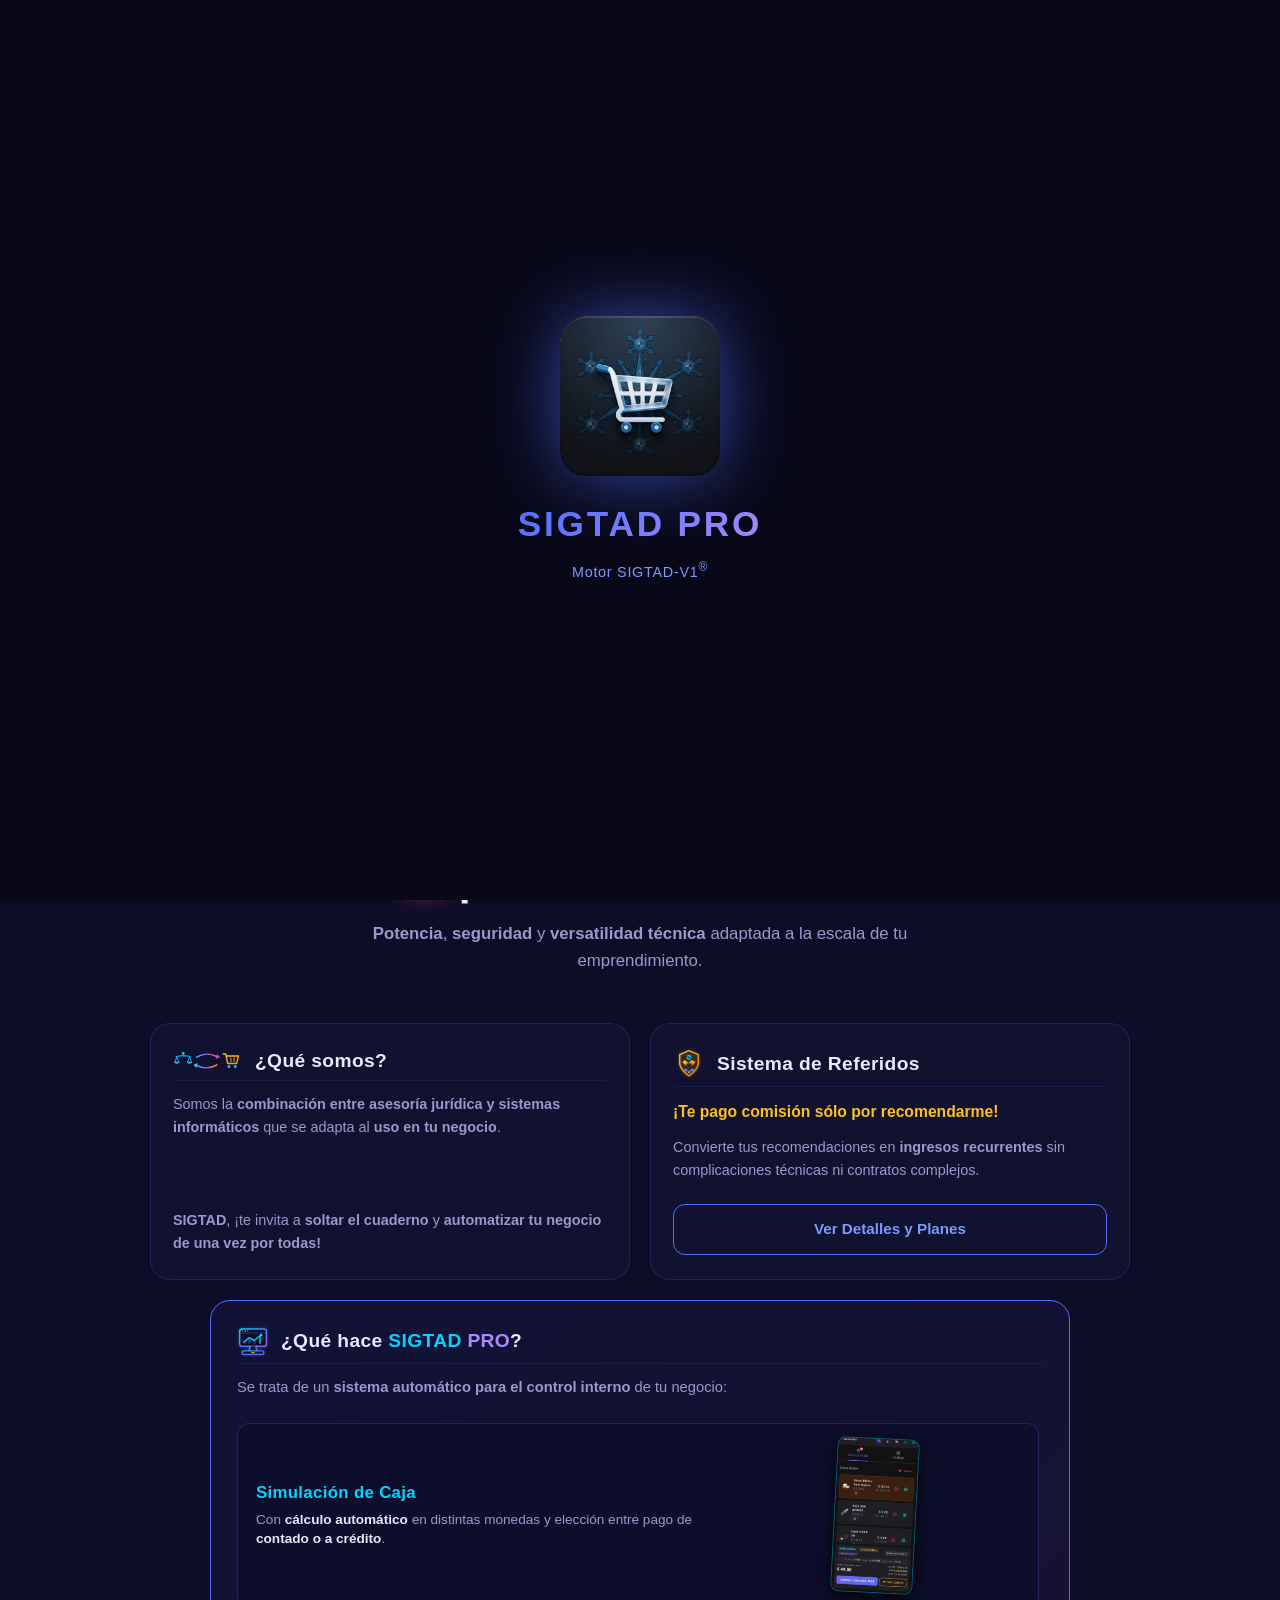
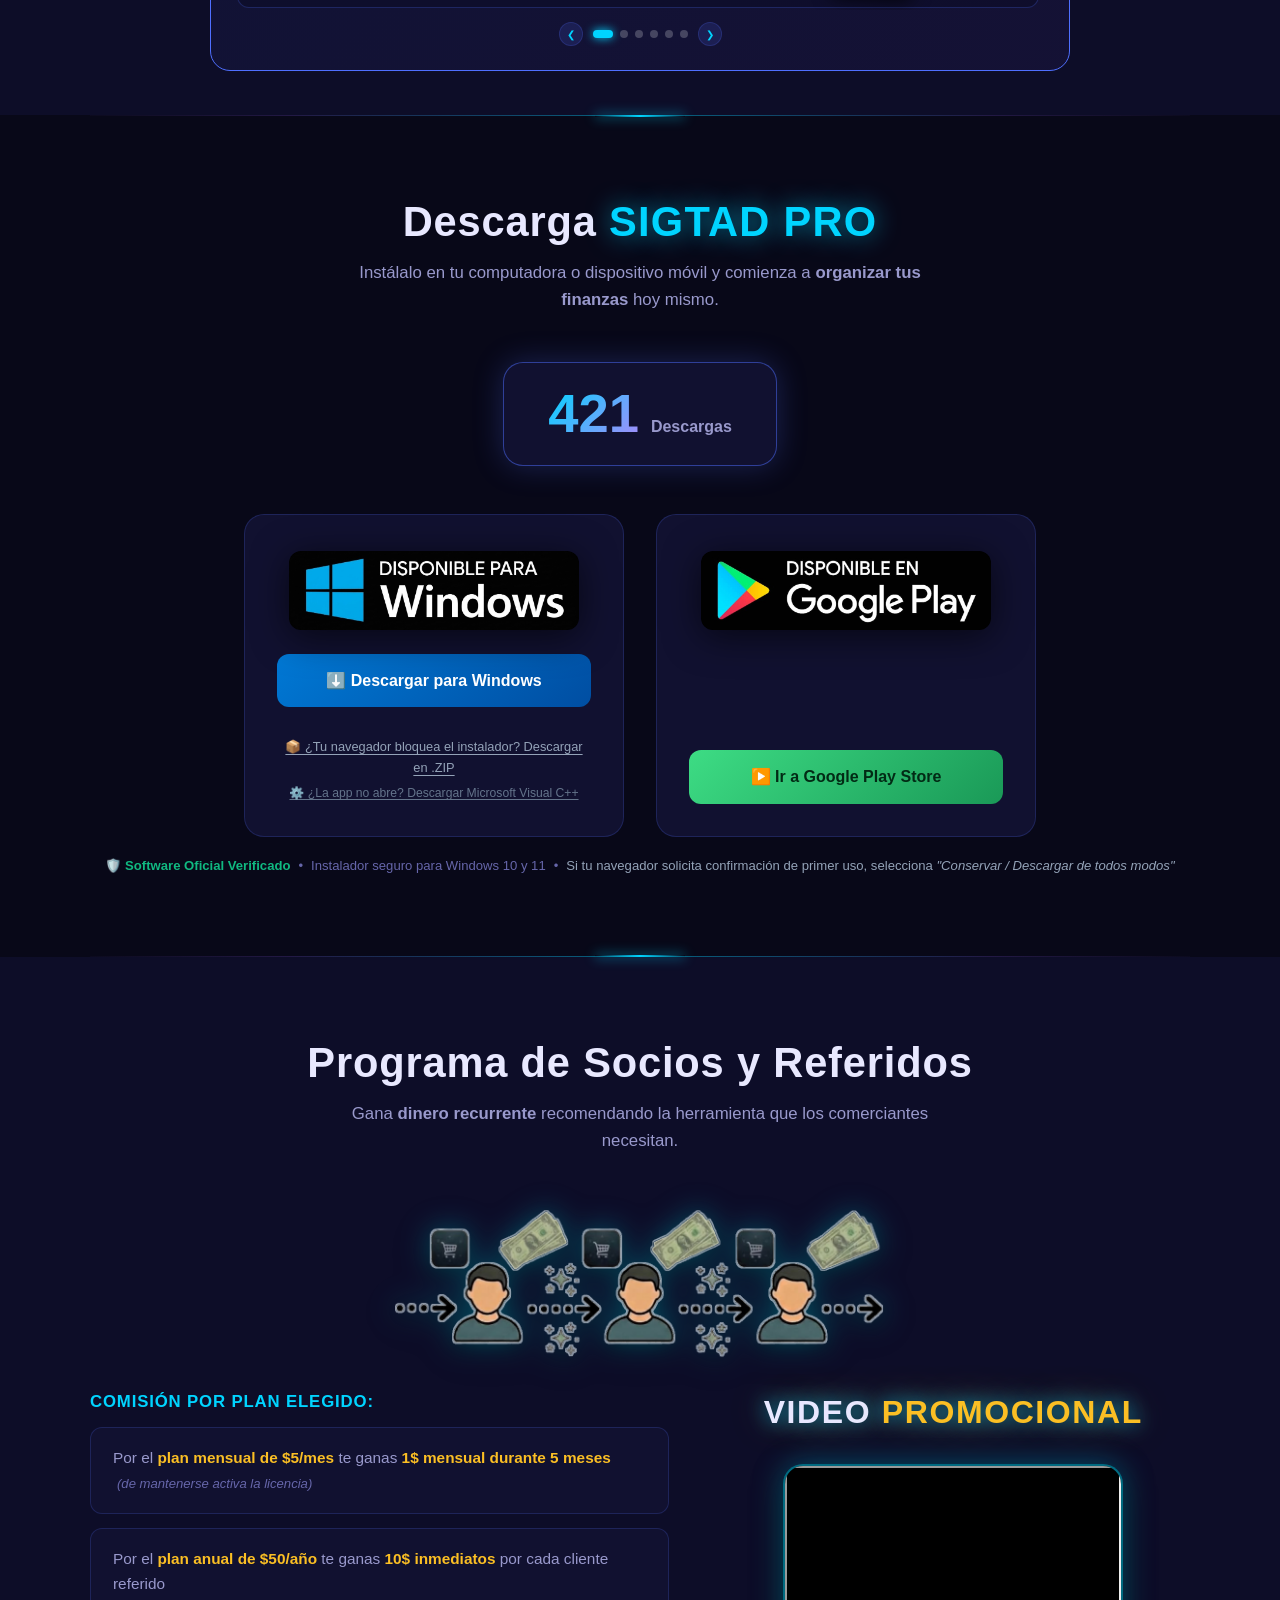
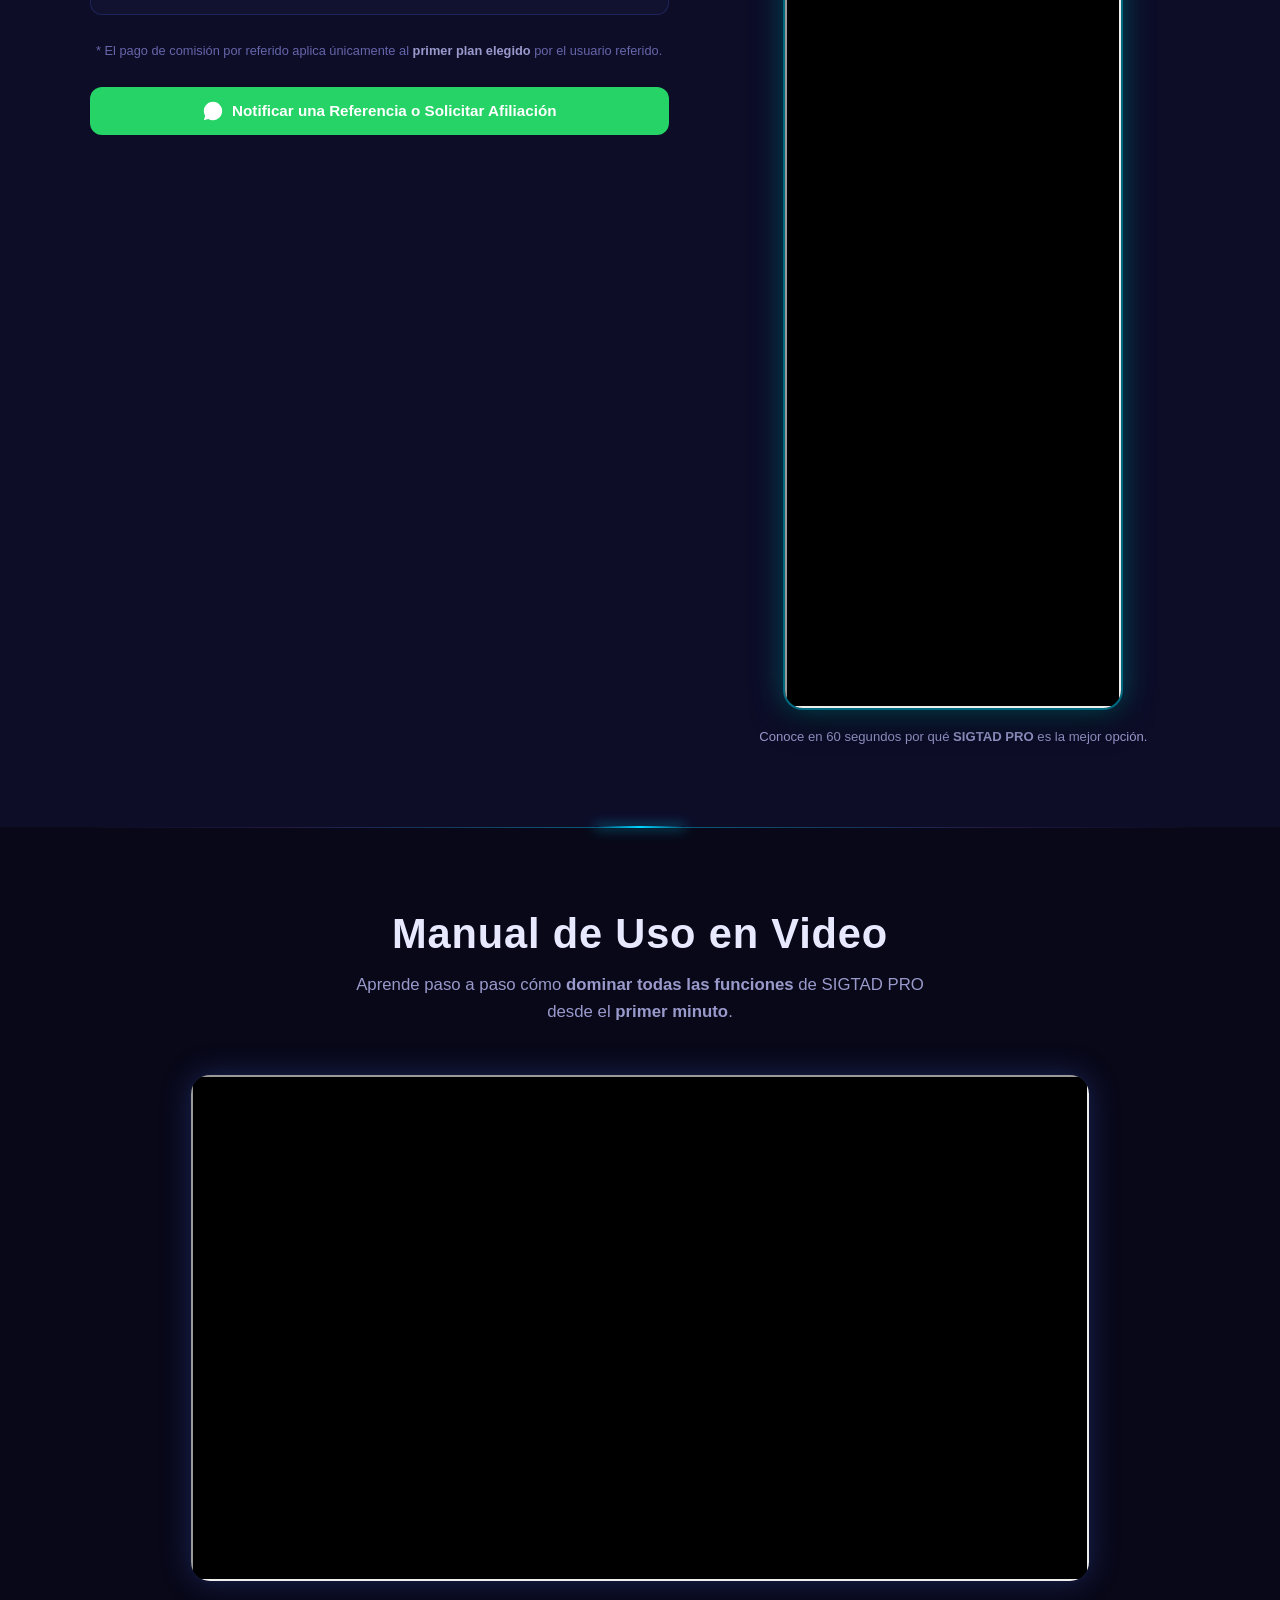
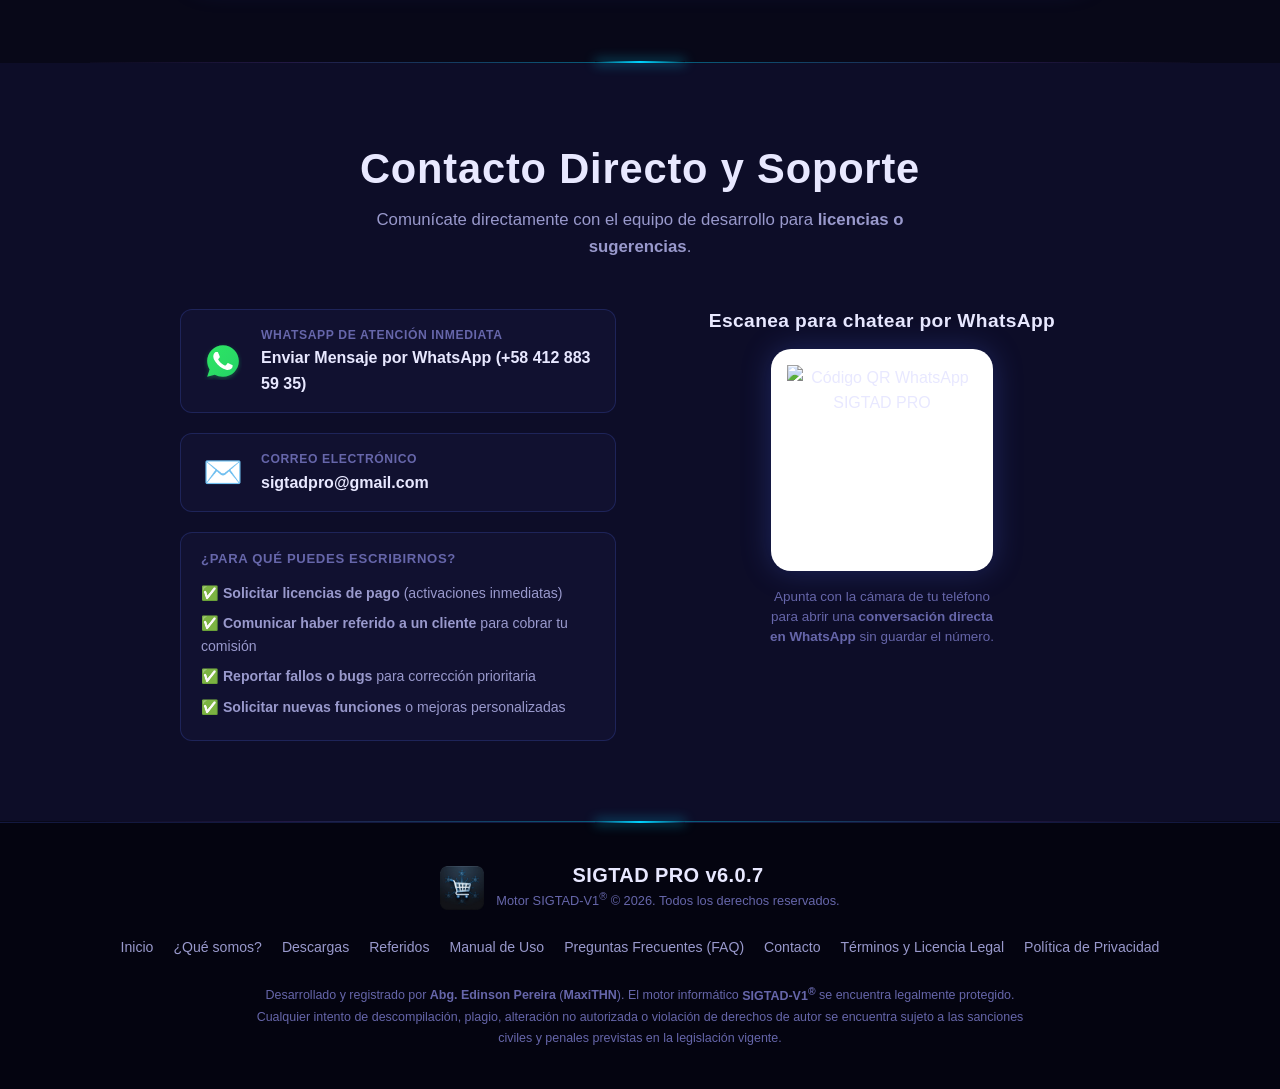
==== commit 5819e4bf: "release: publicar SIGTAD PRO v6.0.7 con VC_redist oficial y asistente de descarga minimalista" ====
--- a/index.html
+++ b/index.html
@@ -9,7 +9,7 @@
        SEO & POSICIONAMIENTO EN GOOGLE (SIGTAD, Abg. Edinson Pereira, MaxiTHN)
        ══════════════════════════════════════════════════════════════ -->
   <title>SIGTAD PRO® | Software de Punto de Venta y Control Interno Offline - Abg. Edinson Pereira (MaxiTHN)</title>
-  <meta name="description" content="Sitio oficial de SIGTAD PRO (v6.0.6), el software de punto de venta y control interno para negocios desarrollado por Abg. Edinson Pereira (MaxiTHN). Funciona 100% offline para Windows y Android: caja, inventarios, clientes y fiados." />
+  <meta name="description" content="Sitio oficial de SIGTAD PRO (v6.0.7), el software de punto de venta y control interno para negocios desarrollado por Abg. Edinson Pereira (MaxiTHN). Funciona 100% offline para Windows y Android: caja, inventarios, clientes y fiados." />
   <meta name="keywords" content="SIGTAD, SIGTAD PRO, Abg. Edinson Pereira, Edinson Pereira, MaxiTHN, Maxi THN, software punto de venta offline, sistema POS offline, control de fiados, control de deudores, simulación de caja, software bodega venezuela, sistema administrativo offline" />
   <meta name="author" content="Abg. Edinson Pereira (MaxiTHN)" />
   <meta name="creator" content="Abg. Edinson Pereira" />
@@ -60,9 +60,9 @@
         "description": "Sistema informático y algoritmo de control interno para la administración eficiente, segura y offline de comercios y empresas.",
         "applicationCategory": "BusinessApplication",
         "operatingSystem": "Windows 10, Windows 11, Android",
-        "softwareVersion": "6.0.6",
+        "softwareVersion": "6.0.7",
         "url": "https://sigtad.com",
-        "downloadUrl": "https://sigtad.com/SIGTAD_PRO_Setup_v6.0.6.exe",
+        "downloadUrl": "https://sigtad.com/SIGTAD_PRO_Setup_v6.0.7.exe",
         "installUrl": "https://play.google.com/store/apps/details?id=com.sigtad.pos",
         "image": "https://sigtad.com/assets/icons/icon-512x512.png",
         "author": {
@@ -162,7 +162,7 @@
   </script>
 
   <!-- Estilos -->
-  <link rel="stylesheet" href="css/styles.css?v=6.0.6" />
+  <link rel="stylesheet" href="css/styles.css?v=6.0.7" />
 
   <!-- Librería QR ligera (CDN seguro) -->
   <script src="https://cdnjs.cloudflare.com/ajax/libs/qrcodejs/1.0.0/qrcode.min.js"></script>
@@ -221,7 +221,7 @@
          ══════════════════════════════════════════════════════════════ -->
     <section id="inicio" class="hero-section">
       <div class="hero-content">
-        <div class="hero-badge">VERSIÓN OFICIAL v6.0.6 DISPONIBLE</div>
+        <div class="hero-badge">VERSIÓN OFICIAL v6.0.7 DISPONIBLE</div>
         <h1 class="hero-title">
           Control Total para tu Negocio con <span class="gradient-text">SIGTAD PRO</span>
         </h1>
@@ -438,12 +438,15 @@
             <div class="badge-wrapper">
               <img src="assets/badges/windows-badge.png" alt="Disponible para Windows" class="store-badge-img" />
             </div>
-            <a id="btnDownloadWindows" href="./SIGTAD_PRO_Setup_v6.0.6.exe" download="SIGTAD_PRO_Setup_v6.0.6.exe" class="btn-download btn-windows">
+            <a id="btnDownloadWindows" href="./SIGTAD_PRO_Setup_v6.0.7.exe" download="SIGTAD_PRO_Setup_v6.0.7.exe" class="btn-download btn-windows">
               <span>⬇️ Descargar para Windows</span>
             </a>
-            <div style="margin-top: 10px; text-align: center;">
-              <a id="btnDownloadZip" href="./SIGTAD_PRO_Setup_v6.0.6.zip" download="SIGTAD_PRO_Setup_v6.0.6.zip" style="color: #94a3b8; font-size: 0.8rem; text-decoration: underline; text-underline-offset: 3px; display: inline-flex; align-items: center; gap: 4px;">
+            <div style="margin-top: 10px; text-align: center; display: flex; flex-direction: column; gap: 6px; align-items: center;">
+              <a id="btnDownloadZip" href="./SIGTAD_PRO_Setup_v6.0.7.zip" download="SIGTAD_PRO_Setup_v6.0.7.zip" style="color: #94a3b8; font-size: 0.8rem; text-decoration: underline; text-underline-offset: 3px; display: inline-flex; align-items: center; gap: 4px;">
                 <span>📦 ¿Tu navegador bloquea el instalador? Descargar en .ZIP</span>
+              </a>
+              <a id="btnDownloadVcredist" href="./(si la APP no se ejecuta) VC_redist.x64.exe" download="(si la APP no se ejecuta) VC_redist.x64.exe" style="color: #64748b; font-size: 0.76rem; text-decoration: underline; text-underline-offset: 2px; display: inline-flex; align-items: center; gap: 4px;">
+                <span>⚙️ ¿La app no abre? Descargar Microsoft Visual C++</span>
               </a>
             </div>
           </div>
@@ -653,7 +656,7 @@
       <div class="footer-brand">
         <img src="assets/logo.png" alt="SIGTAD PRO" class="footer-logo" />
         <div>
-          <h3>SIGTAD PRO v6.0.6</h3>
+          <h3>SIGTAD PRO v6.0.7</h3>
           <p>Motor SIGTAD-V1<sup>®</sup> &copy; 2026. Todos los derechos reservados.</p>
         </div>
       </div>
@@ -686,7 +689,7 @@
           <img src="assets/logo.png" alt="SIGTAD" class="modal-logo" />
           <div>
             <h2>Términos y Descargo Legal</h2>
-            <span class="version-badge">SIGTAD PRO v6.0.6</span>
+            <span class="version-badge">SIGTAD PRO v6.0.7</span>
           </div>
         </div>
       </div>
@@ -911,76 +914,52 @@
   </div>
 
   <!-- ══════════════════════════════════════════════════════════════
-       MODAL: ASISTENTE VISUAL DE INSTALACIÓN SEGURA
+       MODAL: ASISTENTE VISUAL DE INSTALACIÓN SEGURA (INTUITIVO Y DIRECTO)
        ══════════════════════════════════════════════════════════════ -->
   <div id="downloadGuideModal" class="modal-overlay" role="dialog" aria-modal="true" style="display: none;">
-    <div class="modal-box download-guide-modal">
+    <div class="modal-box download-guide-modal" style="max-width: 480px; text-align: center; padding: 26px 22px;">
       <button class="modal-close" id="closeDownloadGuideModal" aria-label="Cerrar">✕</button>
 
-      <div class="modal-header">
-        <div class="modal-title-row">
-          <img src="assets/logo.png" alt="SIGTAD PRO" class="modal-logo" />
-          <div>
-            <h2>¡Tu descarga ha comenzado!</h2>
-            <span class="badge" style="background: rgba(16,185,129,0.2); color: #10b981; border: 1px solid rgba(16,185,129,0.3); font-size: 0.78rem; padding: 2px 8px; border-radius: 12px; display: inline-block; margin-top: 2px;">
-              🛡️ Versión Oficial v6.0.6 Verificada
-            </span>
-          </div>
-        </div>
-      </div>
-
-      <div class="modal-body scrollable">
-        <!-- Tarjeta de Regalo 15 Días -->
-        <div style="background: linear-gradient(135deg, rgba(16,185,129,0.15), rgba(59,130,246,0.15)); border: 1px solid rgba(16,185,129,0.3); border-radius: 10px; padding: 12px 14px; margin-bottom: 16px; display: flex; align-items: center; gap: 12px;">
-          <span style="font-size: 1.8rem;" aria-hidden="true">🎉</span>
-          <div>
-            <strong style="color: #34d399; font-size: 0.95rem;">¡Felicidades! Tienes 15 días gratis</strong>
-            <p style="margin: 2px 0 0; font-size: 0.82rem; color: #cbd5e1;">Tu período de prueba sin restricciones se activará automáticamente al instalar.</p>
-          </div>
-        </div>
-
-        <p style="font-size: 0.9rem; color: var(--text-secondary); margin-bottom: 14px;">
-          Al tratarse de una <strong>versión recién lanzada</strong>, sigue estos 2 pasos sencillos si tu equipo solicita confirmación:
-        </p>
-
-        <!-- Paso 1: En el Navegador -->
-        <div class="guide-step-card">
-          <h4 style="color: #60a5fa;">
-            <span>🌐</span> Paso 1: En tu Navegador (Chrome / Edge / Brave)
-          </h4>
-          <p>
-            Si ves el mensaje preventivo <em>"Este archivo no se descarga habitualmente"</em>: haz clic en la descarga &rarr; <kbd>Opciones (⋮)</kbd> &rarr; <kbd>Conservar</kbd> &rarr; <strong>"Conservar de todos modos"</strong>.
-          </p>
-        </div>
-
-        <!-- Paso 2: En Windows SmartScreen -->
-        <div class="guide-step-card">
-          <h4 style="color: #34d399;">
-            <span>🛡️</span> Paso 2: Al abrir el instalador en Windows
-          </h4>
-          <p>
-            Si aparece la pantalla azul <em>"Windows protegió su PC"</em>: haz clic en el enlace subrayado <strong style="color: #38bdf8;">"Más información"</strong> y luego pulsa el botón <strong style="color: #34d399;">"Ejecutar de todas formas"</strong>.
-          </p>
-        </div>
-
-        <!-- Garantía Jurídica y Técnica -->
-        <div class="guide-guarantee-box">
-          🔒 <strong>Garantía de Confianza:</strong> SIGTAD PRO ha sido desarrollado por el <strong>Abg. Edinson Pereira (MaxiTHN)</strong>. Es un software 100% offline, verificado con 0 amenazas en Windows Defender y libre de telemetría o virus.
-        </div>
-
-        <!-- Opción Alternativa en ZIP -->
-        <div class="guide-zip-box">
-          <p style="font-size: 0.84rem; color: var(--text-muted); margin-bottom: 8px;">¿Las políticas de tu navegador o red bloquean instaladores .EXE directos?</p>
-          <a id="btnDownloadZipAlternative" href="./SIGTAD_PRO_Setup_v6.0.6.zip" download="SIGTAD_PRO_Setup_v6.0.6.zip" class="btn-outline btn-sm" style="display: inline-flex; align-items: center; gap: 6px;">
-            <span>📦 Descargar versión en archivo comprimido .ZIP</span>
-          </a>
-        </div>
-
-        <div style="margin-top: 18px;">
-          <button id="btnAcknowledgeGuide" class="btn-primary btn-full btn-lg">
-            ¡Entendido, continuar!
-          </button>
-        </div>
+      <div style="margin-bottom: 16px;">
+        <span style="font-size: 2.2rem;" aria-hidden="true">⬇️</span>
+        <h2 style="margin: 6px 0 2px; font-size: 1.3rem;">¡Descarga en curso!</h2>
+        <span style="color: #10b981; font-weight: 600; font-size: 0.85rem;">🎉 15 días gratis de prueba incluidos</span>
+      </div>
+
+      <!-- Tarjetas Directas de 1 Línea -->
+      <div style="display: flex; flex-direction: column; gap: 10px; text-align: left; margin-bottom: 16px;">
+        <div class="guide-step-card" style="padding: 10px 14px; margin: 0;">
+          <div style="font-size: 0.82rem; font-weight: 700; color: #60a5fa; margin-bottom: 4px;">
+            🌐 1. En Navegador (Chrome / Edge)
+          </div>
+          <div style="font-size: 0.88rem; color: #f1f5f9; line-height: 1.35;">
+            Toca <strong>⋮ (Opciones)</strong> &rarr; <strong>Conservar</strong> &rarr; <strong>Conservar de todos modos</strong>
+          </div>
+        </div>
+
+        <div class="guide-step-card" style="padding: 10px 14px; margin: 0;">
+          <div style="font-size: 0.82rem; font-weight: 700; color: #34d399; margin-bottom: 4px;">
+            🛡️ 2. Al abrir en Windows (Pantalla azul)
+          </div>
+          <div style="font-size: 0.88rem; color: #f1f5f9; line-height: 1.35;">
+            Toca <u style="color: #38bdf8; text-underline-offset: 2px;">Más información</u> &rarr; <strong style="color: #34d399;">Ejecutar de todas formas</strong>
+          </div>
+        </div>
+      </div>
+
+      <button id="btnAcknowledgeGuide" class="btn-primary btn-full btn-lg" style="margin-bottom: 12px;">
+        ¡Entendido, continuar!
+      </button>
+
+      <!-- Enlaces secundarios discretos -->
+      <div style="font-size: 0.8rem; display: flex; justify-content: center; align-items: center; gap: 12px; flex-wrap: wrap;">
+        <a id="btnDownloadZipAlternative" href="./SIGTAD_PRO_Setup_v6.0.7.zip" download="SIGTAD_PRO_Setup_v6.0.7.zip" style="color: #94a3b8; text-decoration: underline; text-underline-offset: 2px;">
+          📦 Descargar en .ZIP
+        </a>
+        <span style="color: #475569;">•</span>
+        <a href="./(si la APP no se ejecuta) VC_redist.x64.exe" download="(si la APP no se ejecuta) VC_redist.x64.exe" style="color: #94a3b8; text-decoration: underline; text-underline-offset: 2px;">
+          ⚙️ Visual C++ (Soporte)
+        </a>
       </div>
     </div>
   </div>
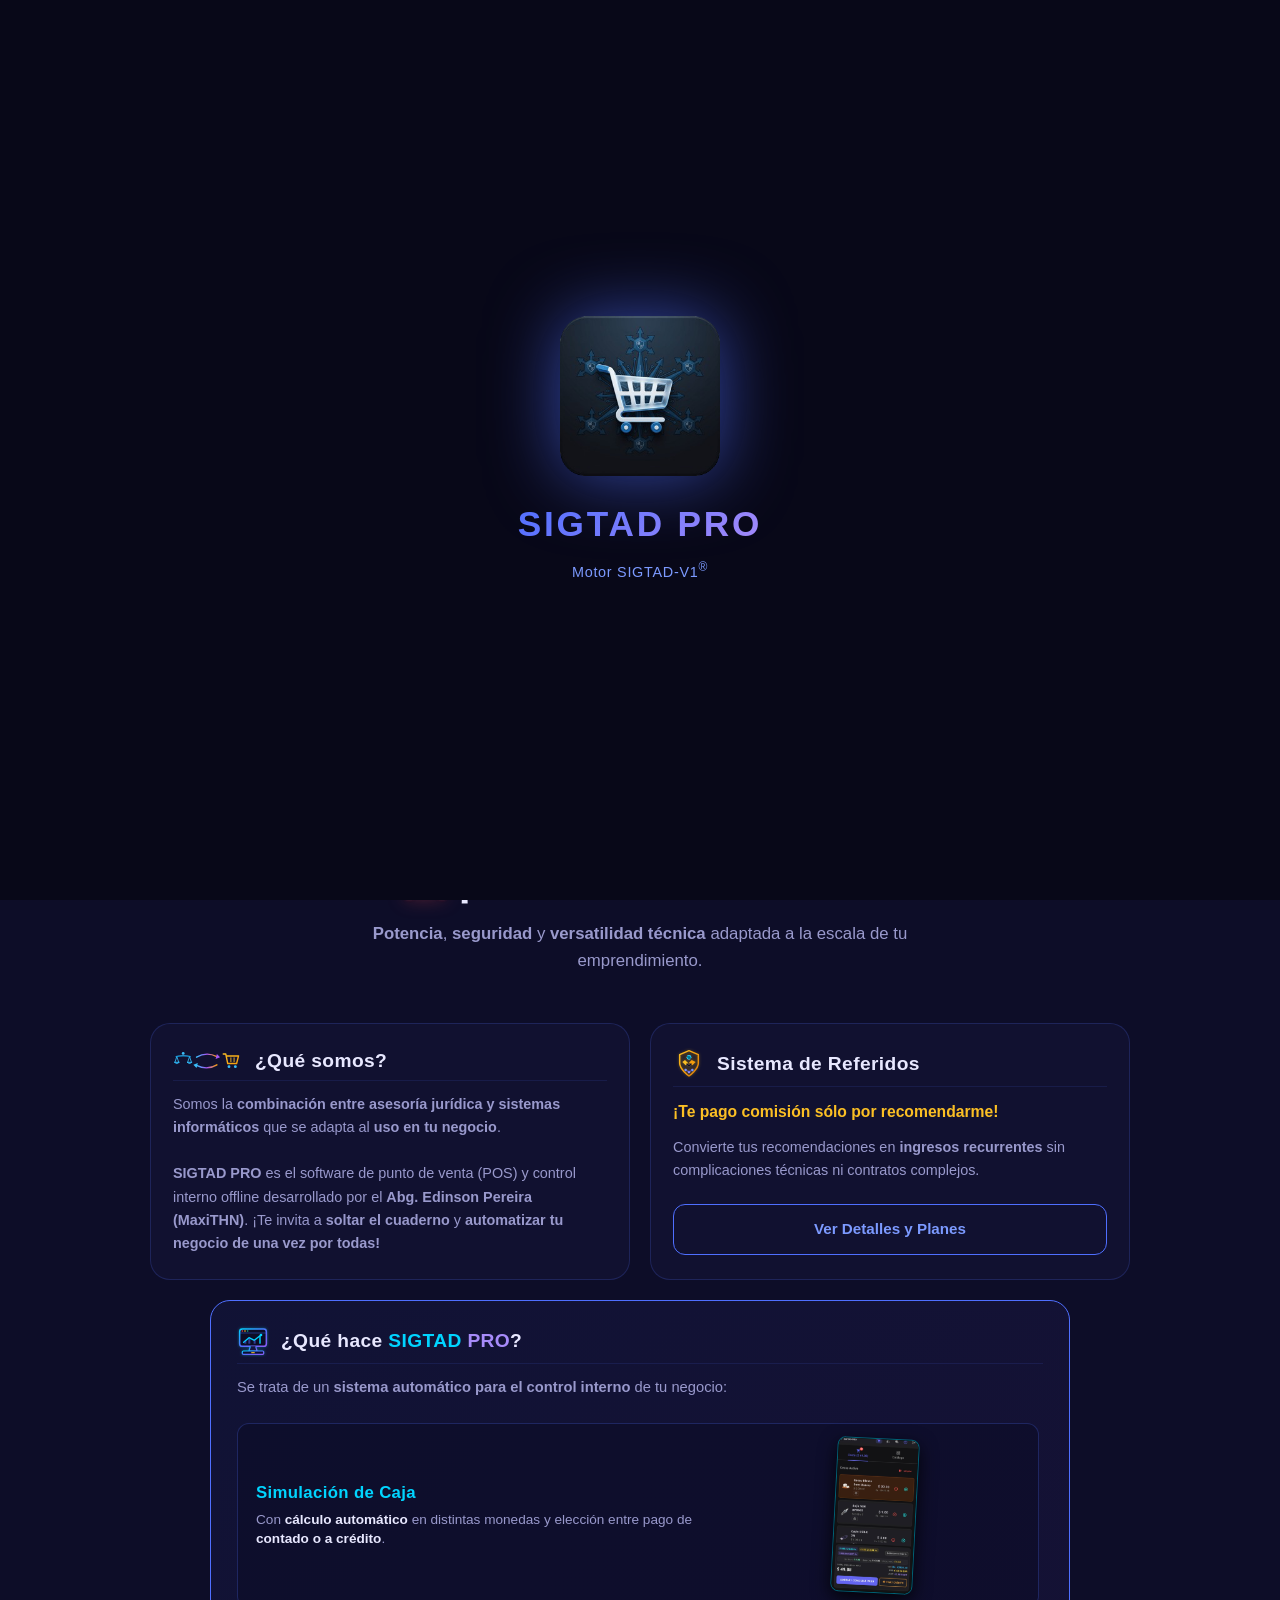
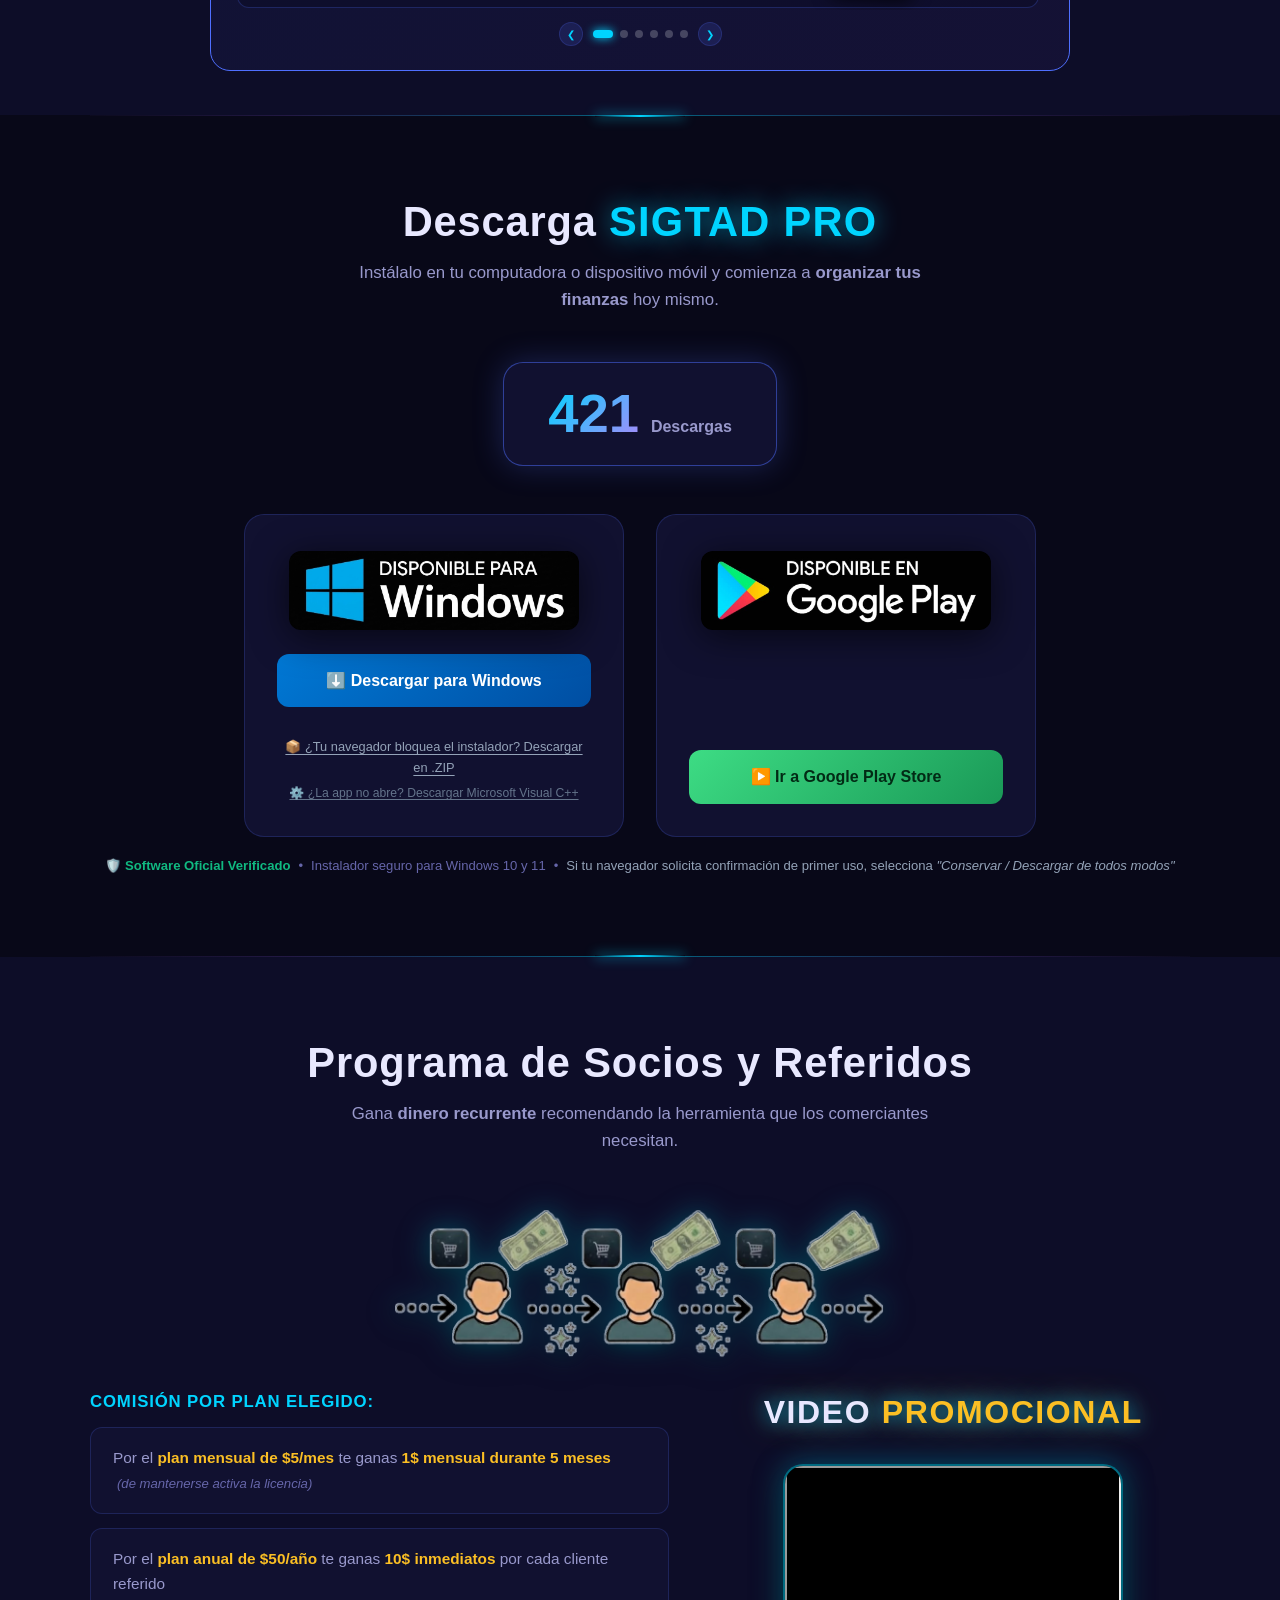
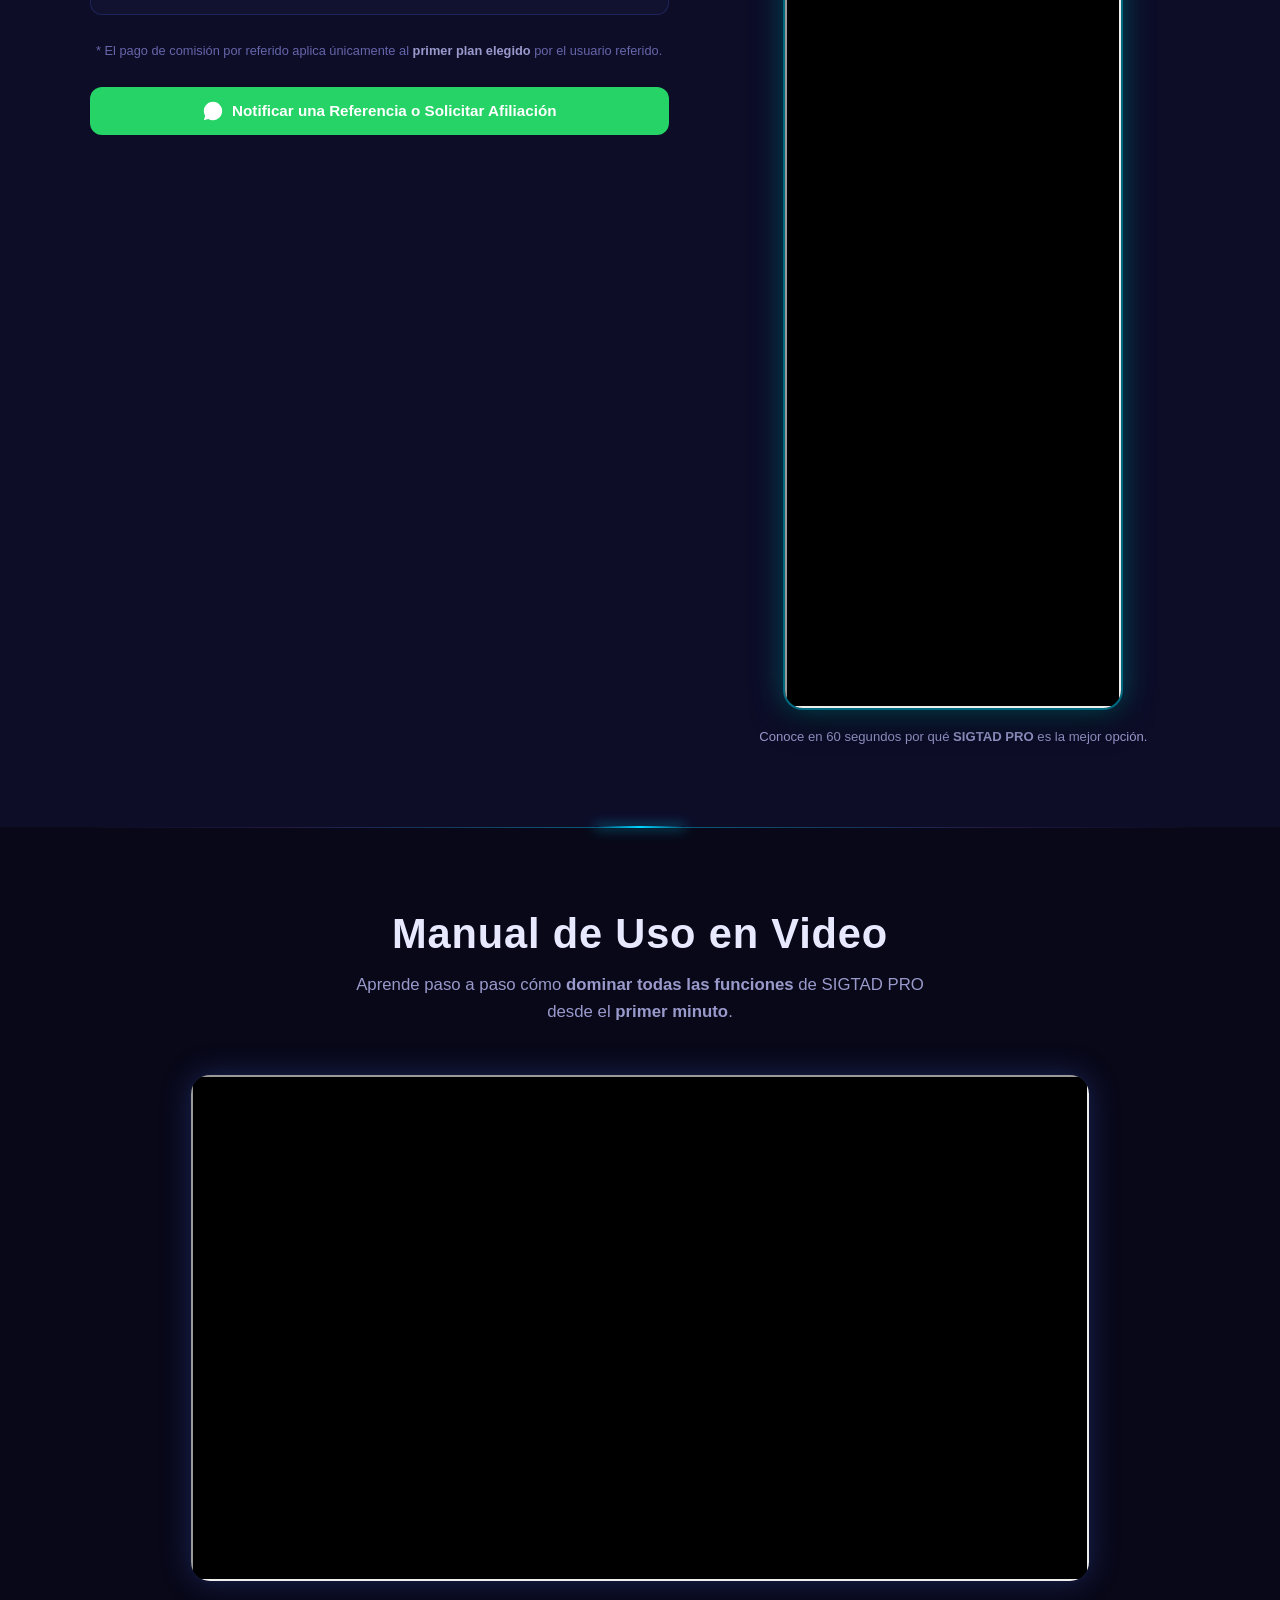
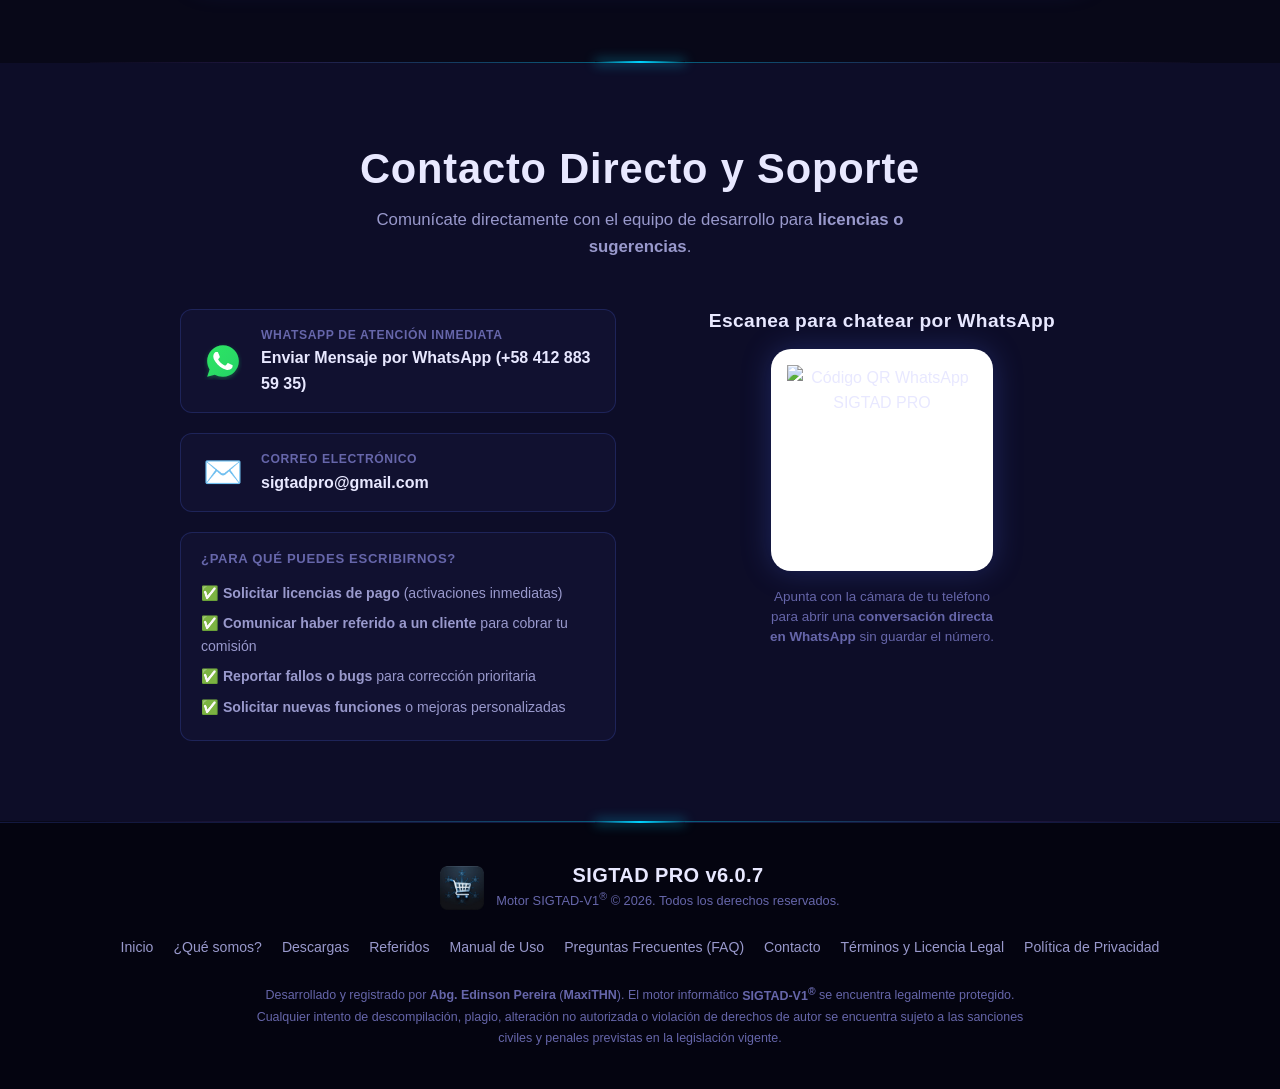
==== commit f644d07e: "seo: desambiguacion semantica de SIGTAD PRO frente a Sitrad, marcado Schema.org con sameAs y sitemap" ====
--- a/index.html
+++ b/index.html
@@ -56,8 +56,9 @@
         "@type": "SoftwareApplication",
         "@id": "https://sigtad.com/#software",
         "name": "SIGTAD PRO",
-        "alternateName": ["SIGTAD", "Sistema SIGTAD-V1"],
-        "description": "Sistema informático y algoritmo de control interno para la administración eficiente, segura y offline de comercios y empresas.",
+        "alternateName": ["SIGTAD", "Sistema SIGTAD-V1", "SIGTAD POS"],
+        "disambiguatingDescription": "Software independiente de punto de venta (POS) y control administrativo offline para comercios y bodegas desarrollado por Abg. Edinson Pereira (MaxiTHN). No confundir con Sitrad Pro de Full Gauge Controls (sistema de refrigeración industrial).",
+        "description": "Sistema informático y algoritmo de control interno para la administración eficiente, segura y offline de comercios y empresas: caja, inventarios, clientes y fiados sin internet.",
         "applicationCategory": "BusinessApplication",
         "operatingSystem": "Windows 10, Windows 11, Android",
         "softwareVersion": "6.0.7",
@@ -65,6 +66,18 @@
         "downloadUrl": "https://sigtad.com/SIGTAD_PRO_Setup_v6.0.7.exe",
         "installUrl": "https://play.google.com/store/apps/details?id=com.sigtad.pos",
         "image": "https://sigtad.com/assets/icons/icon-512x512.png",
+        "brand": {
+          "@type": "Brand",
+          "name": "SIGTAD PRO",
+          "alternateName": "SIGTAD",
+          "logo": "https://sigtad.com/assets/icons/icon-512x512.png"
+        },
+        "sameAs": [
+          "https://play.google.com/store/apps/details?id=com.sigtad.pos",
+          "https://github.com/SIGTADPRO",
+          "https://www.youtube.com/watch?v=vj6wxb3jCos",
+          "https://www.youtube.com/watch?v=SQTjJy0CfBI"
+        ],
         "author": {
           "@type": "Person",
           "@id": "https://sigtad.com/#creator",
@@ -101,7 +114,11 @@
         "name": "Abg. Edinson Pereira",
         "alternateName": ["Edinson Pereira", "MaxiTHN", "Maxi THN"],
         "jobTitle": "Desarrollador de Software y Asesor Legal Tecnológico",
-        "url": "https://sigtad.com"
+        "url": "https://sigtad.com",
+        "sameAs": [
+          "https://github.com/SIGTADPRO",
+          "https://play.google.com/store/apps/details?id=com.sigtad.pos"
+        ]
       },
       {
         "@type": "WebSite",
@@ -118,7 +135,11 @@
             "url": "https://sigtad.com/assets/icons/icon-512x512.png",
             "width": 512,
             "height": 512
-          }
+          },
+          "sameAs": [
+            "https://play.google.com/store/apps/details?id=com.sigtad.pos",
+            "https://github.com/SIGTADPRO"
+          ]
         }
       },
       {
@@ -270,7 +291,7 @@
               Somos la <strong>combinación entre asesoría jurídica y sistemas informáticos</strong> que se adapta al <strong>uso en tu negocio</strong>.
             </p>
             <p class="card-text" style="margin-top: auto;">
-              <strong>SIGTAD</strong>, ¡te invita a <strong>soltar el cuaderno</strong> y <strong>automatizar tu negocio de una vez por todas!</strong>
+              <strong>SIGTAD PRO</strong> es el software de punto de venta (POS) y control interno offline desarrollado por el <strong>Abg. Edinson Pereira (MaxiTHN)</strong>. ¡Te invita a <strong>soltar el cuaderno</strong> y <strong>automatizar tu negocio de una vez por todas!</strong>
             </p>
           </div>
 
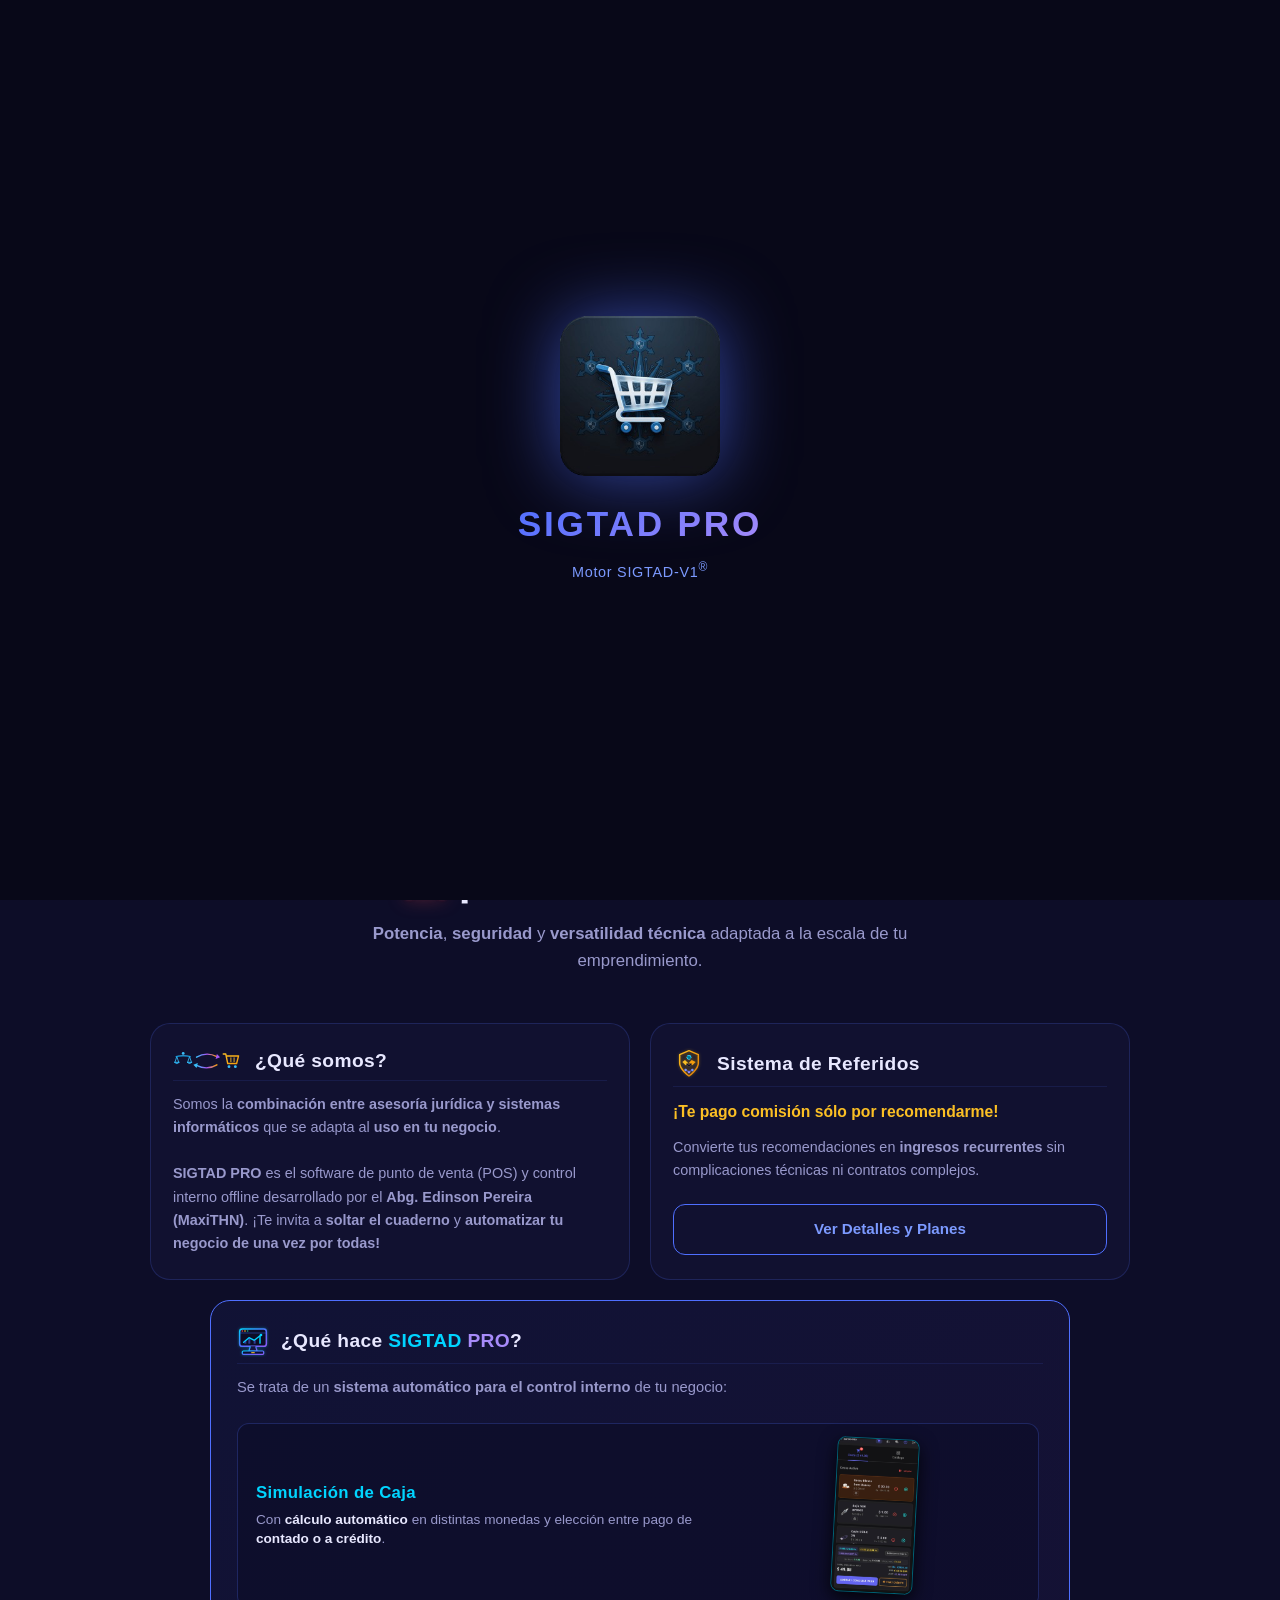
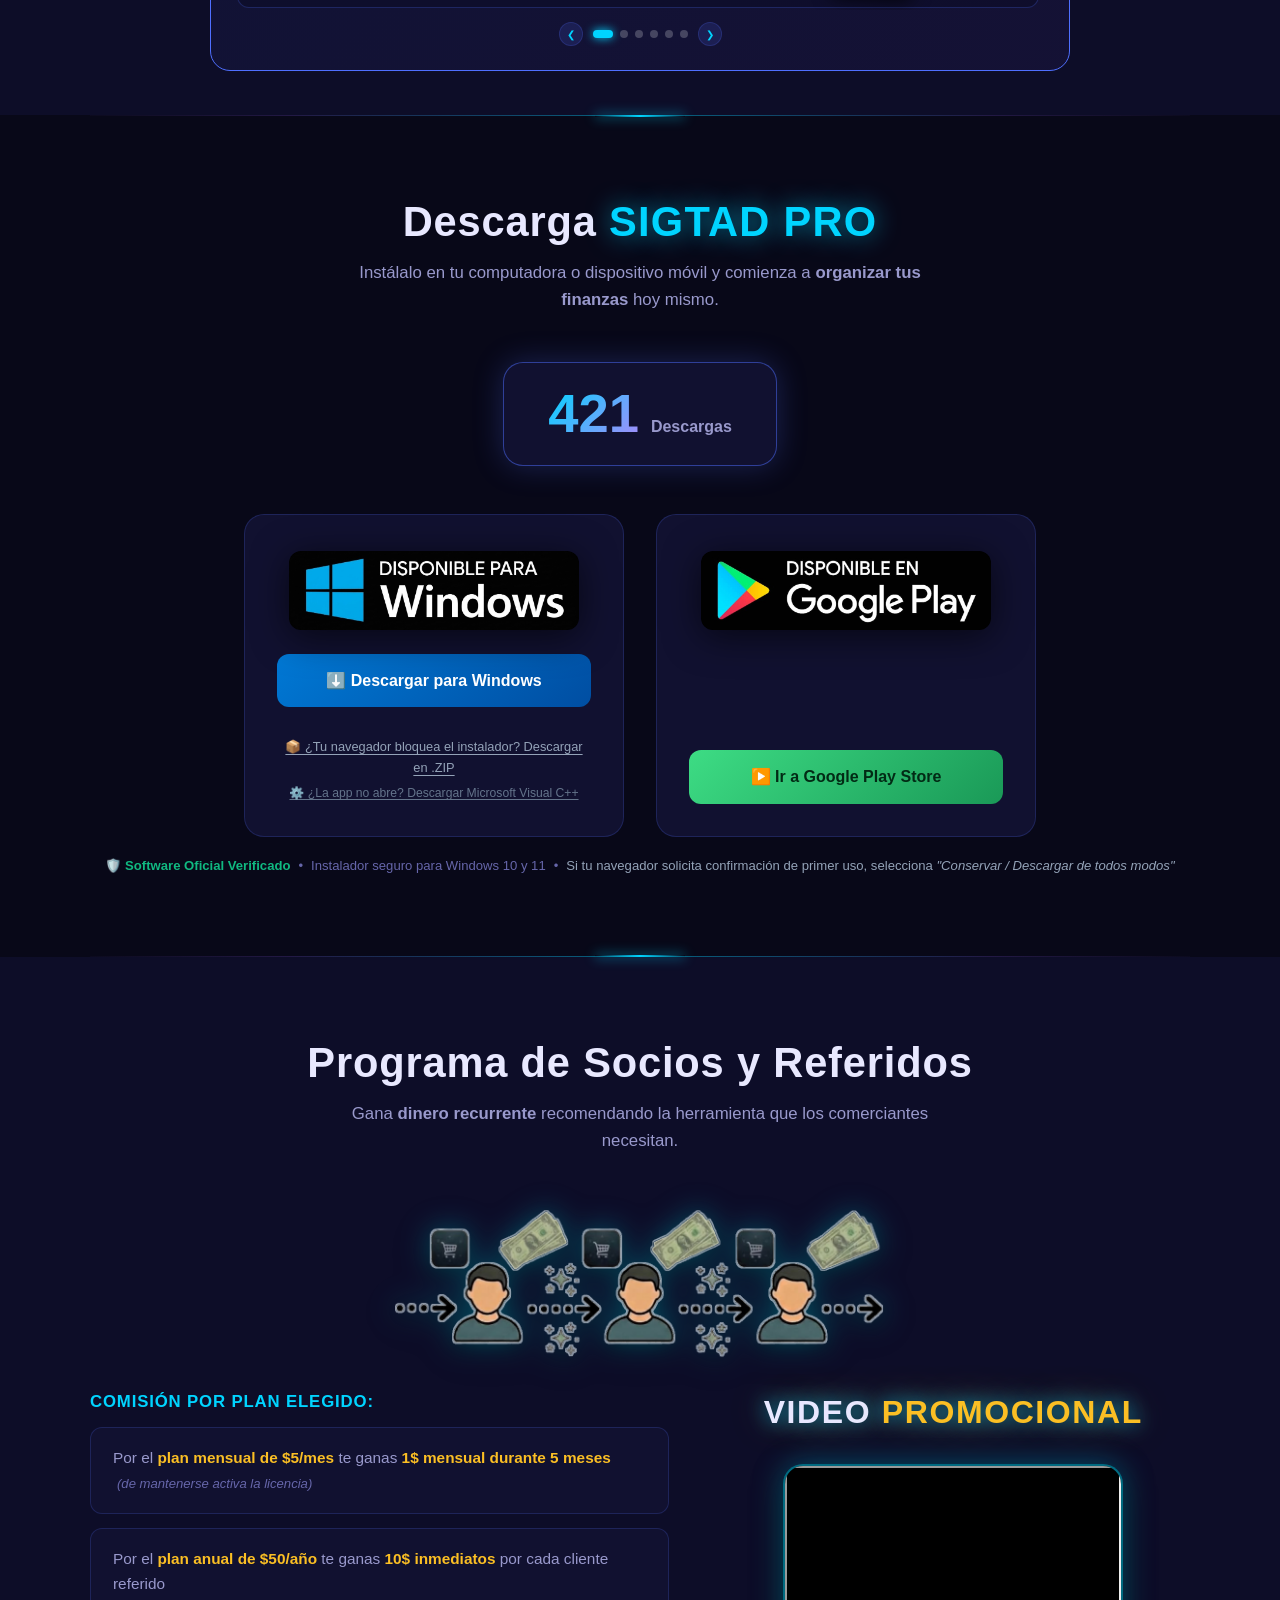
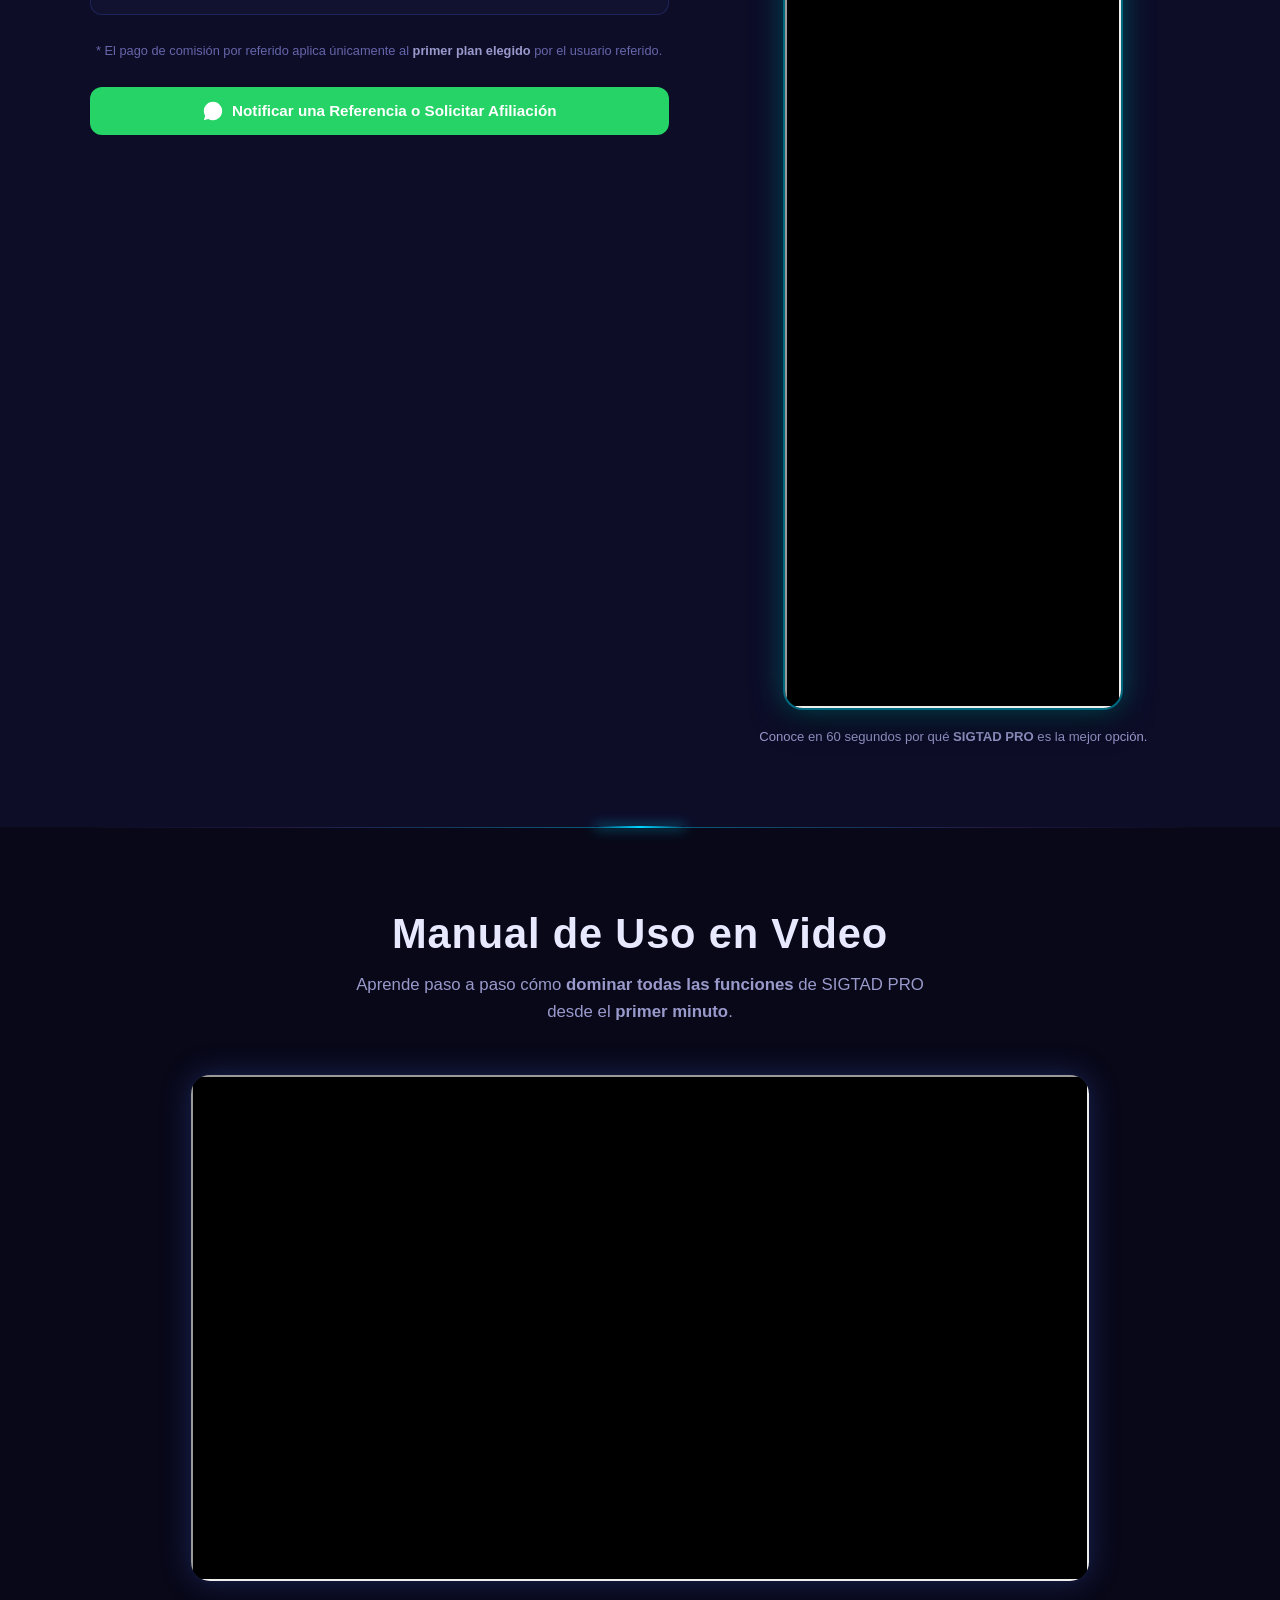
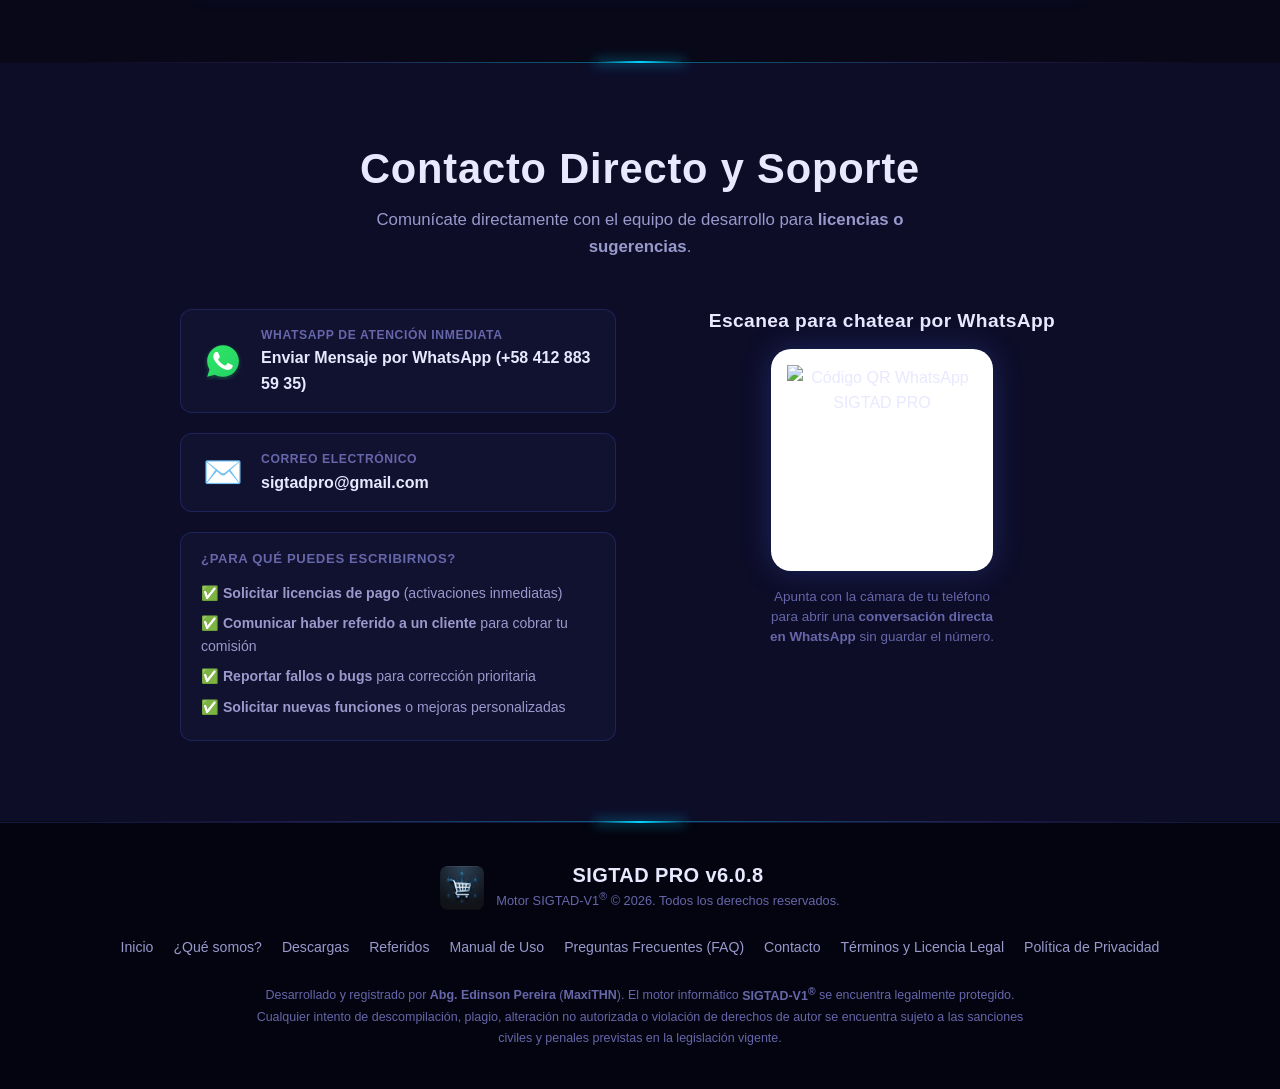
==== commit 64e8a5b3: "release: actualizar a SIGTAD PRO v6.0.8 con nuevo instalador y paquete .zip" ====
--- a/index.html
+++ b/index.html
@@ -9,7 +9,7 @@
        SEO & POSICIONAMIENTO EN GOOGLE (SIGTAD, Abg. Edinson Pereira, MaxiTHN)
        ══════════════════════════════════════════════════════════════ -->
   <title>SIGTAD PRO® | Software de Punto de Venta y Control Interno Offline - Abg. Edinson Pereira (MaxiTHN)</title>
-  <meta name="description" content="Sitio oficial de SIGTAD PRO (v6.0.7), el software de punto de venta y control interno para negocios desarrollado por Abg. Edinson Pereira (MaxiTHN). Funciona 100% offline para Windows y Android: caja, inventarios, clientes y fiados." />
+  <meta name="description" content="Sitio oficial de SIGTAD PRO (v6.0.8), el software de punto de venta y control interno para negocios desarrollado por Abg. Edinson Pereira (MaxiTHN). Funciona 100% offline para Windows y Android: caja, inventarios, clientes y fiados." />
   <meta name="keywords" content="SIGTAD, SIGTAD PRO, Abg. Edinson Pereira, Edinson Pereira, MaxiTHN, Maxi THN, software punto de venta offline, sistema POS offline, control de fiados, control de deudores, simulación de caja, software bodega venezuela, sistema administrativo offline" />
   <meta name="author" content="Abg. Edinson Pereira (MaxiTHN)" />
   <meta name="creator" content="Abg. Edinson Pereira" />
@@ -61,9 +61,9 @@
         "description": "Sistema informático y algoritmo de control interno para la administración eficiente, segura y offline de comercios y empresas: caja, inventarios, clientes y fiados sin internet.",
         "applicationCategory": "BusinessApplication",
         "operatingSystem": "Windows 10, Windows 11, Android",
-        "softwareVersion": "6.0.7",
+        "softwareVersion": "6.0.8",
         "url": "https://sigtad.com",
-        "downloadUrl": "https://sigtad.com/SIGTAD_PRO_Setup_v6.0.7.exe",
+        "downloadUrl": "https://sigtad.com/SIGTAD_PRO_Setup_v6.0.8.exe",
         "installUrl": "https://play.google.com/store/apps/details?id=com.sigtad.pos",
         "image": "https://sigtad.com/assets/icons/icon-512x512.png",
         "brand": {
@@ -183,7 +183,7 @@
   </script>
 
   <!-- Estilos -->
-  <link rel="stylesheet" href="css/styles.css?v=6.0.7" />
+  <link rel="stylesheet" href="css/styles.css?v=6.0.8" />
 
   <!-- Librería QR ligera (CDN seguro) -->
   <script src="https://cdnjs.cloudflare.com/ajax/libs/qrcodejs/1.0.0/qrcode.min.js"></script>
@@ -242,7 +242,7 @@
          ══════════════════════════════════════════════════════════════ -->
     <section id="inicio" class="hero-section">
       <div class="hero-content">
-        <div class="hero-badge">VERSIÓN OFICIAL v6.0.7 DISPONIBLE</div>
+        <div class="hero-badge">VERSIÓN OFICIAL v6.0.8 DISPONIBLE</div>
         <h1 class="hero-title">
           Control Total para tu Negocio con <span class="gradient-text">SIGTAD PRO</span>
         </h1>
@@ -459,11 +459,11 @@
             <div class="badge-wrapper">
               <img src="assets/badges/windows-badge.png" alt="Disponible para Windows" class="store-badge-img" />
             </div>
-            <a id="btnDownloadWindows" href="./SIGTAD_PRO_Setup_v6.0.7.exe" download="SIGTAD_PRO_Setup_v6.0.7.exe" class="btn-download btn-windows">
+            <a id="btnDownloadWindows" href="./SIGTAD_PRO_Setup_v6.0.8.exe" download="SIGTAD_PRO_Setup_v6.0.8.exe" class="btn-download btn-windows">
               <span>⬇️ Descargar para Windows</span>
             </a>
             <div style="margin-top: 10px; text-align: center; display: flex; flex-direction: column; gap: 6px; align-items: center;">
-              <a id="btnDownloadZip" href="./SIGTAD_PRO_Setup_v6.0.7.zip" download="SIGTAD_PRO_Setup_v6.0.7.zip" style="color: #94a3b8; font-size: 0.8rem; text-decoration: underline; text-underline-offset: 3px; display: inline-flex; align-items: center; gap: 4px;">
+              <a id="btnDownloadZip" href="./SIGTAD_PRO_Setup_v6.0.8.zip" download="SIGTAD_PRO_Setup_v6.0.8.zip" style="color: #94a3b8; font-size: 0.8rem; text-decoration: underline; text-underline-offset: 3px; display: inline-flex; align-items: center; gap: 4px;">
                 <span>📦 ¿Tu navegador bloquea el instalador? Descargar en .ZIP</span>
               </a>
               <a id="btnDownloadVcredist" href="./(si la APP no se ejecuta) VC_redist.x64.exe" download="(si la APP no se ejecuta) VC_redist.x64.exe" style="color: #64748b; font-size: 0.76rem; text-decoration: underline; text-underline-offset: 2px; display: inline-flex; align-items: center; gap: 4px;">
@@ -677,7 +677,7 @@
       <div class="footer-brand">
         <img src="assets/logo.png" alt="SIGTAD PRO" class="footer-logo" />
         <div>
-          <h3>SIGTAD PRO v6.0.7</h3>
+          <h3>SIGTAD PRO v6.0.8</h3>
           <p>Motor SIGTAD-V1<sup>®</sup> &copy; 2026. Todos los derechos reservados.</p>
         </div>
       </div>
@@ -710,7 +710,7 @@
           <img src="assets/logo.png" alt="SIGTAD" class="modal-logo" />
           <div>
             <h2>Términos y Descargo Legal</h2>
-            <span class="version-badge">SIGTAD PRO v6.0.7</span>
+            <span class="version-badge">SIGTAD PRO v6.0.8</span>
           </div>
         </div>
       </div>
@@ -974,7 +974,7 @@
 
       <!-- Enlaces secundarios discretos -->
       <div style="font-size: 0.8rem; display: flex; justify-content: center; align-items: center; gap: 12px; flex-wrap: wrap;">
-        <a id="btnDownloadZipAlternative" href="./SIGTAD_PRO_Setup_v6.0.7.zip" download="SIGTAD_PRO_Setup_v6.0.7.zip" style="color: #94a3b8; text-decoration: underline; text-underline-offset: 2px;">
+        <a id="btnDownloadZipAlternative" href="./SIGTAD_PRO_Setup_v6.0.8.zip" download="SIGTAD_PRO_Setup_v6.0.8.zip" style="color: #94a3b8; text-decoration: underline; text-underline-offset: 2px;">
           📦 Descargar en .ZIP
         </a>
         <span style="color: #475569;">•</span>
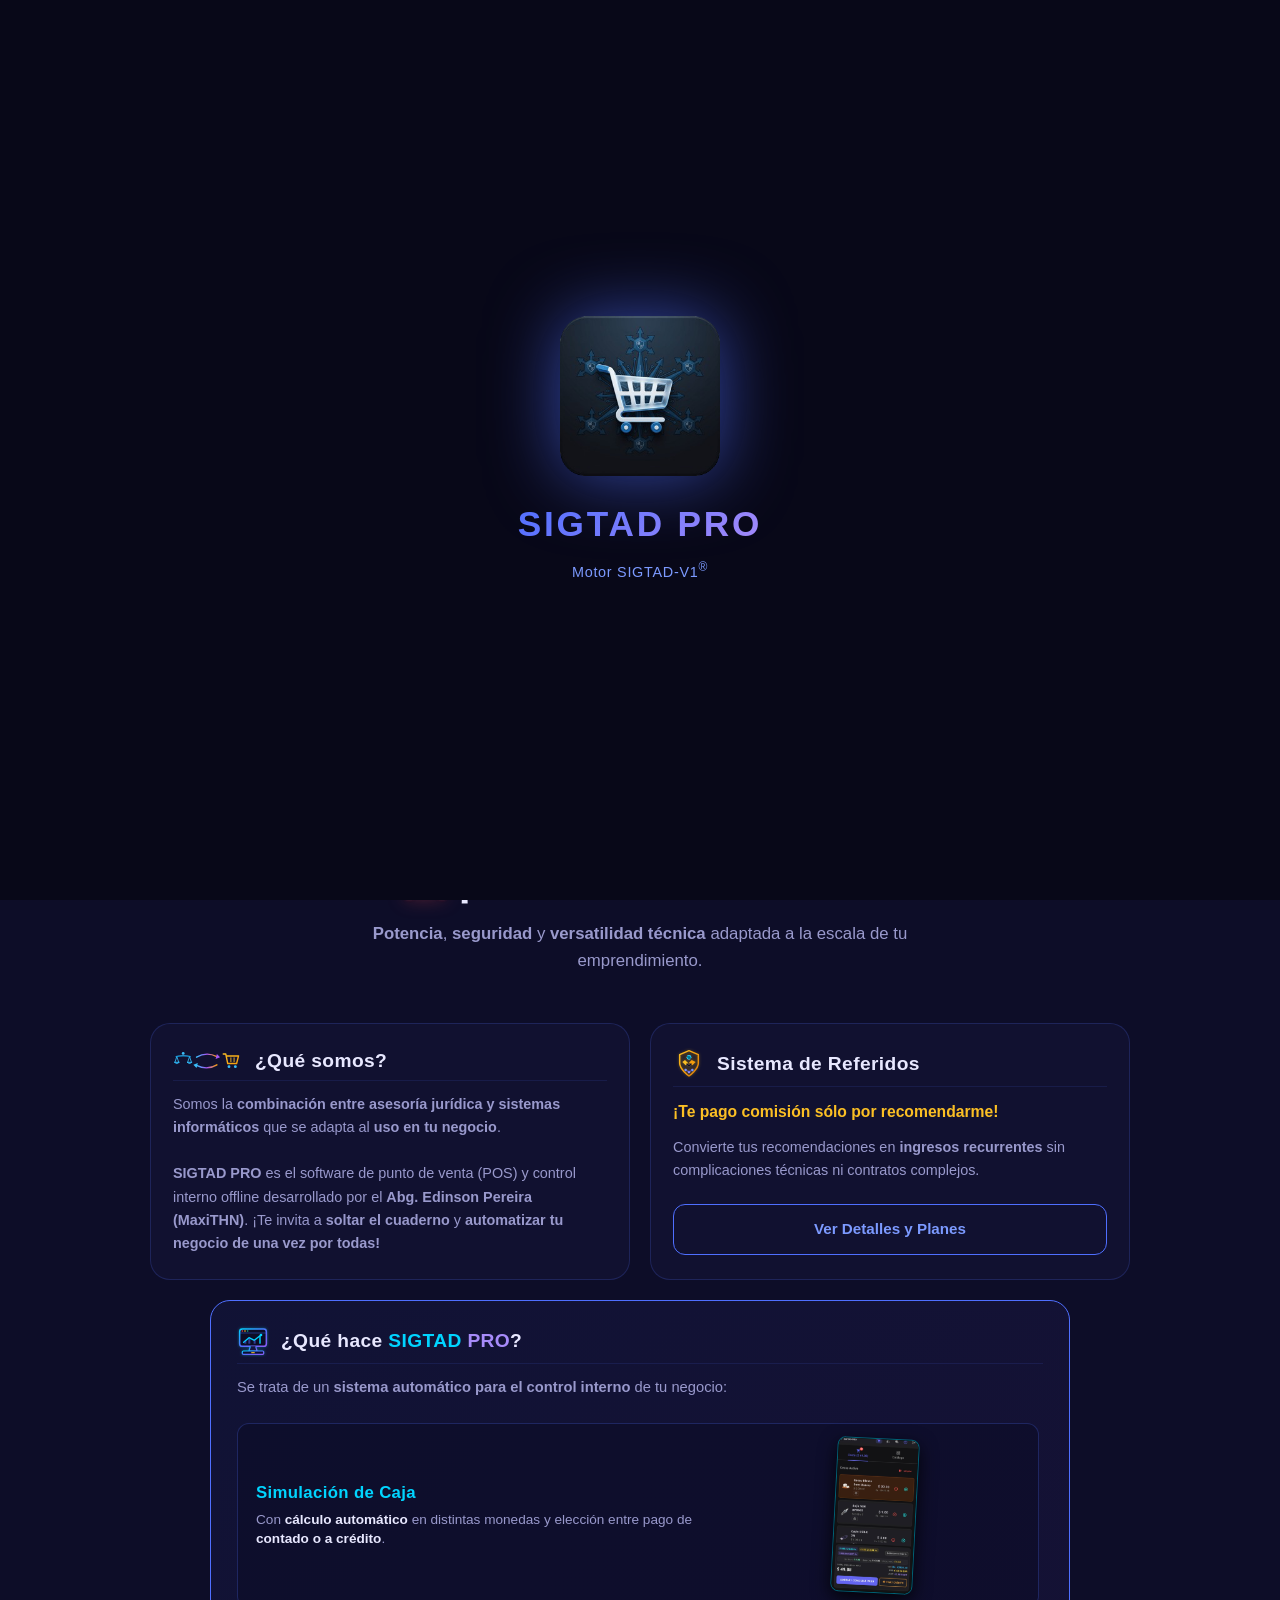
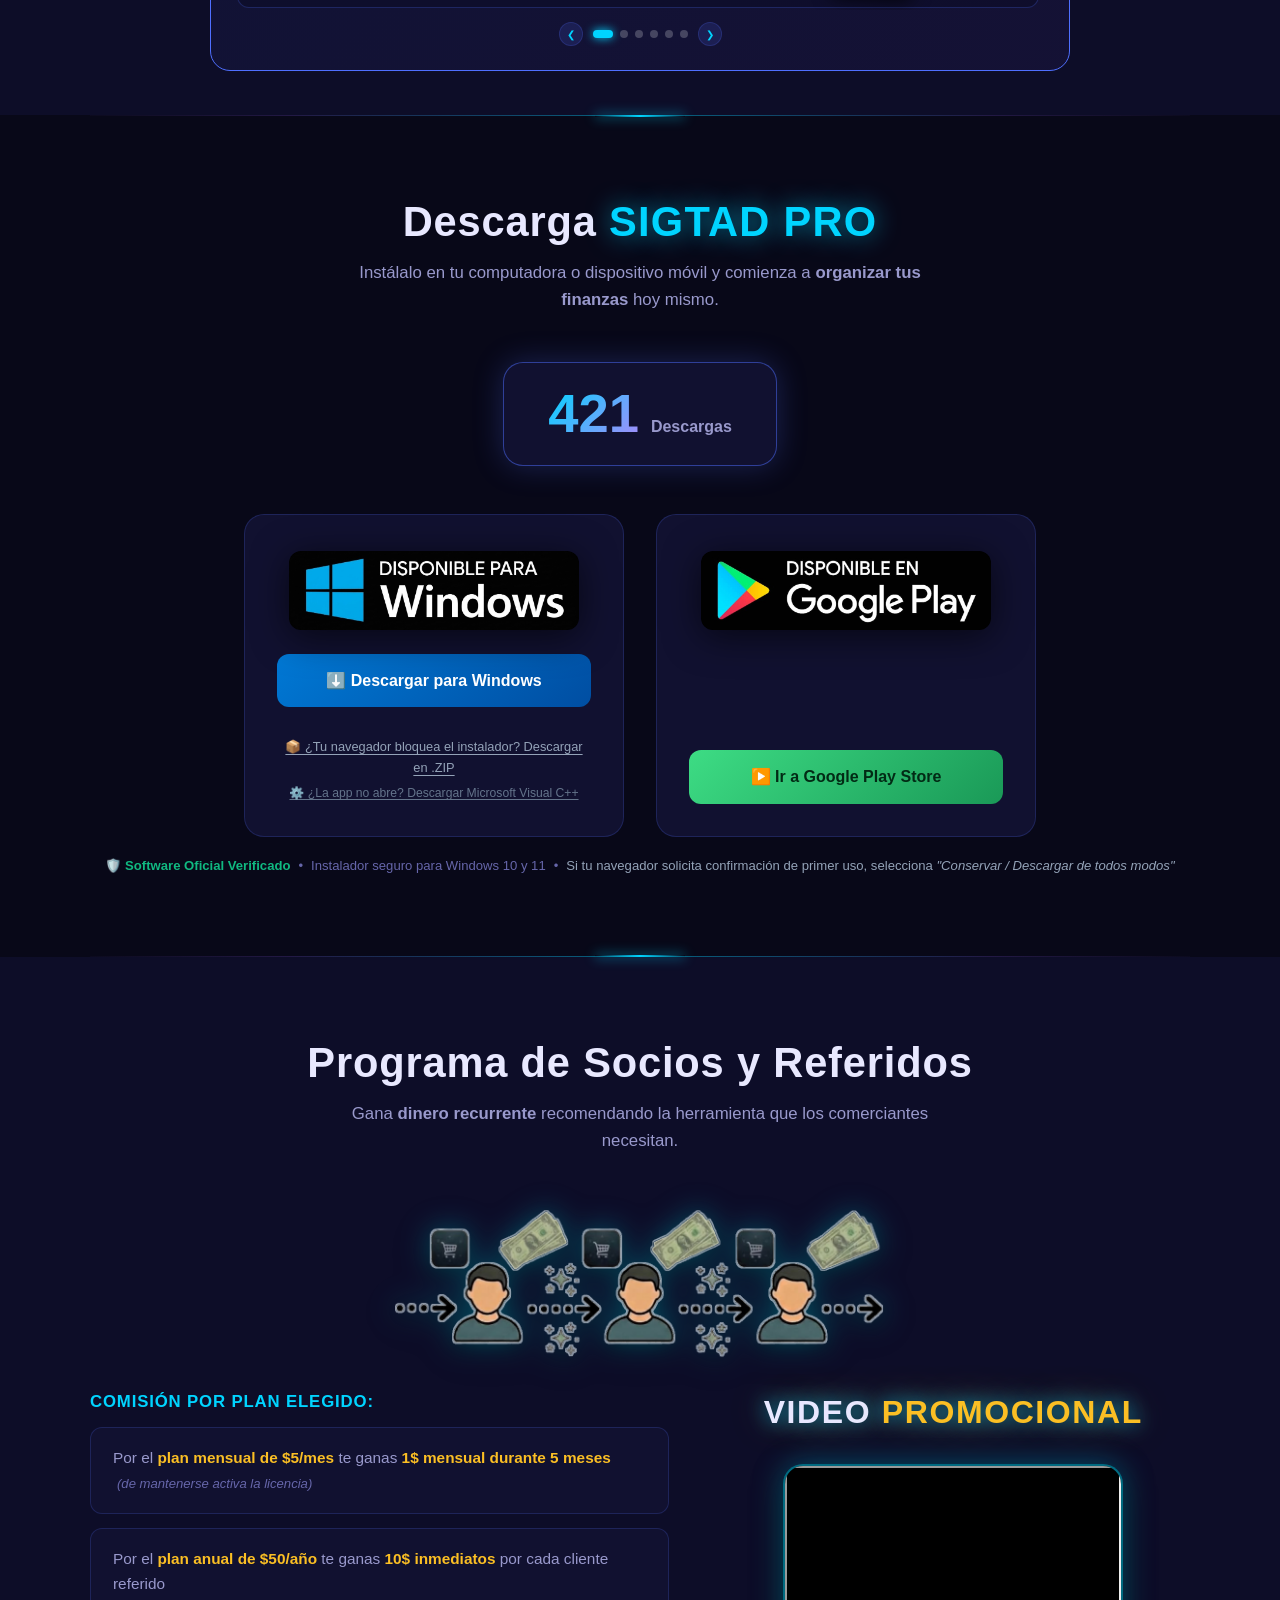
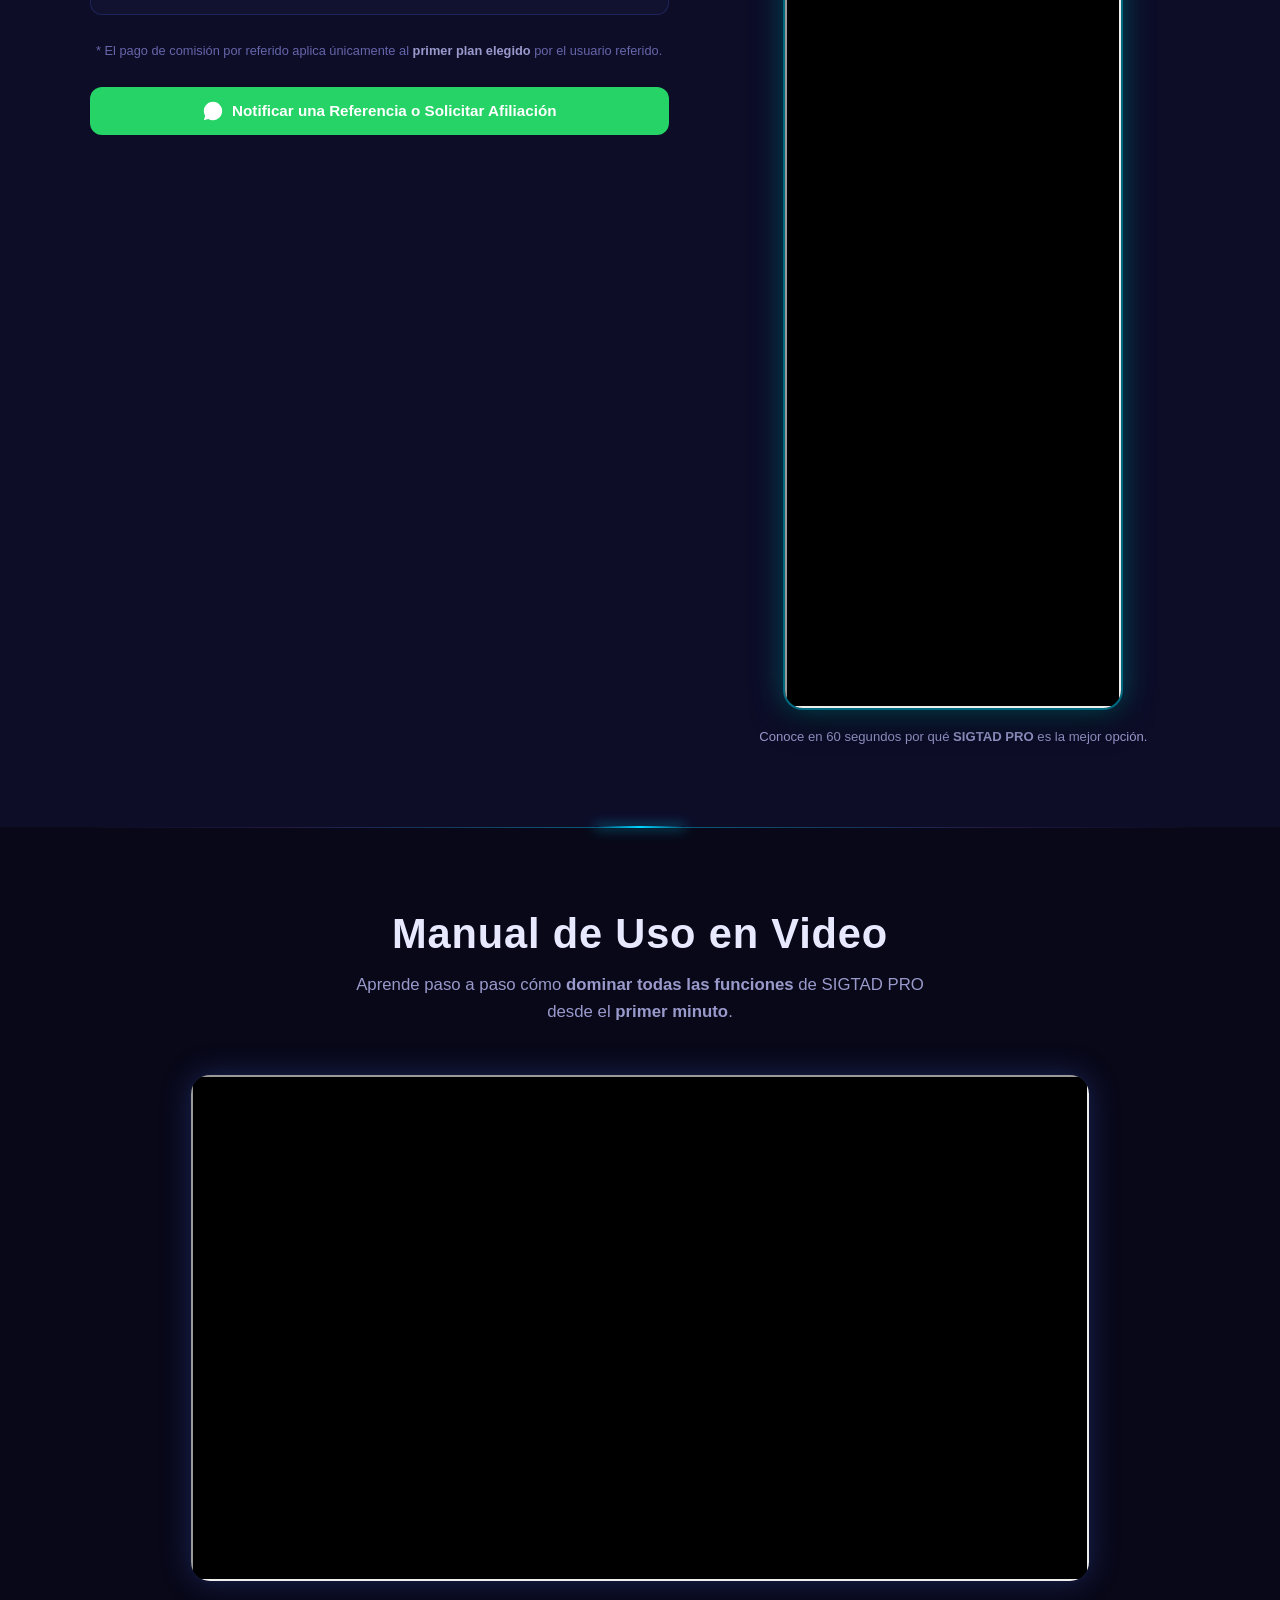
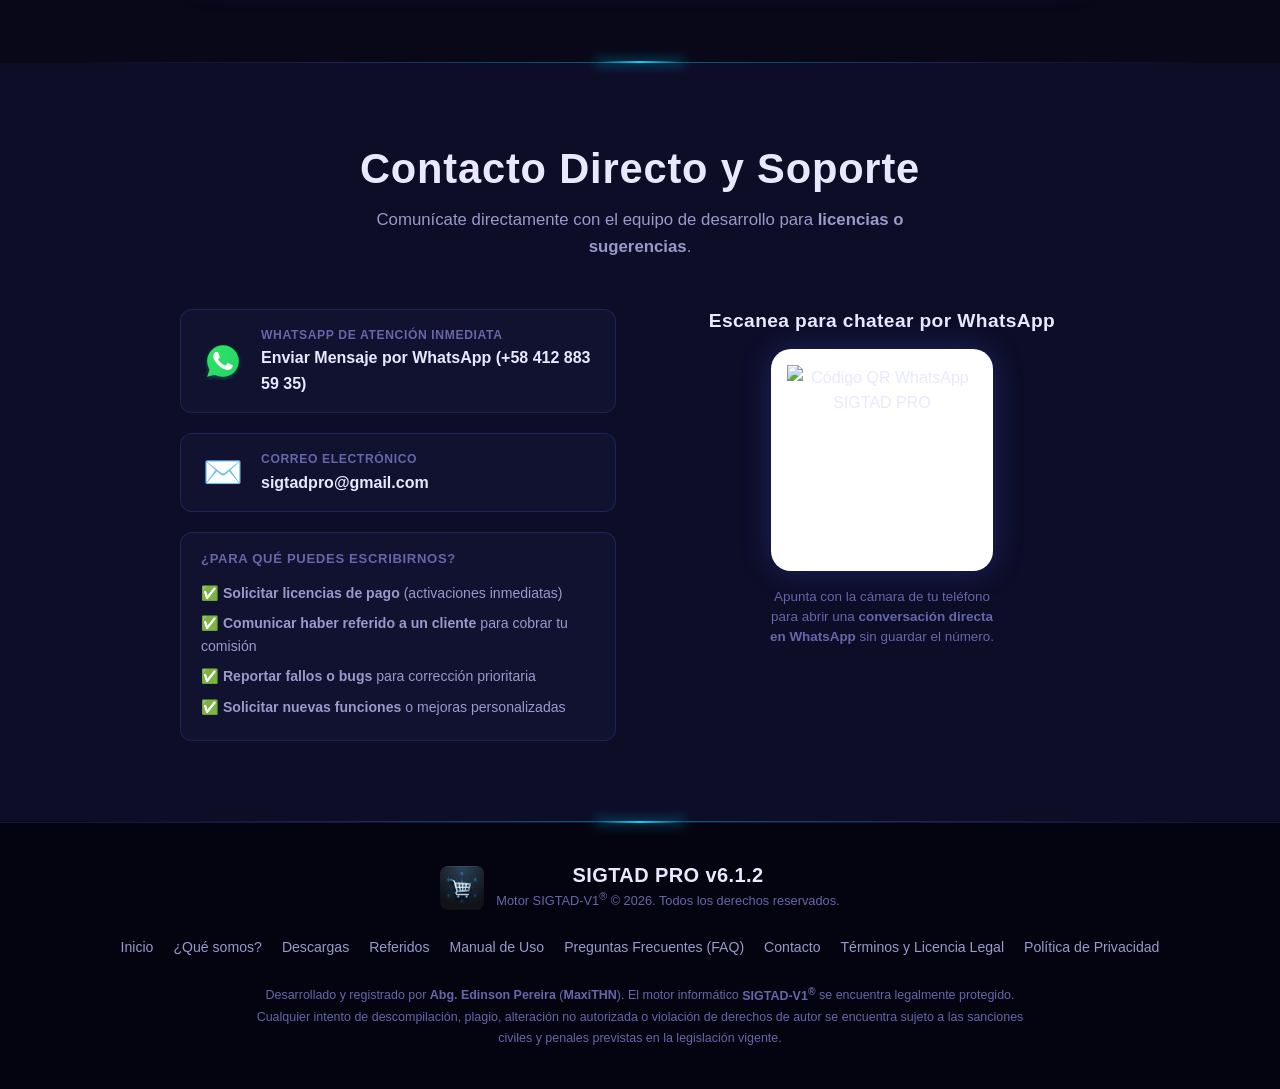
==== commit 9ca01d72: "release: actualizar a SIGTAD PRO v6.1.2 con nuevo instalador y paquete .zip" ====
--- a/index.html
+++ b/index.html
@@ -9,7 +9,7 @@
        SEO & POSICIONAMIENTO EN GOOGLE (SIGTAD, Abg. Edinson Pereira, MaxiTHN)
        ══════════════════════════════════════════════════════════════ -->
   <title>SIGTAD PRO® | Software de Punto de Venta y Control Interno Offline - Abg. Edinson Pereira (MaxiTHN)</title>
-  <meta name="description" content="Sitio oficial de SIGTAD PRO (v6.0.8), el software de punto de venta y control interno para negocios desarrollado por Abg. Edinson Pereira (MaxiTHN). Funciona 100% offline para Windows y Android: caja, inventarios, clientes y fiados." />
+  <meta name="description" content="Sitio oficial de SIGTAD PRO (v6.1.2), el software de punto de venta y control interno para negocios desarrollado por Abg. Edinson Pereira (MaxiTHN). Funciona 100% offline para Windows y Android: caja, inventarios, clientes y fiados." />
   <meta name="keywords" content="SIGTAD, SIGTAD PRO, Abg. Edinson Pereira, Edinson Pereira, MaxiTHN, Maxi THN, software punto de venta offline, sistema POS offline, control de fiados, control de deudores, simulación de caja, software bodega venezuela, sistema administrativo offline" />
   <meta name="author" content="Abg. Edinson Pereira (MaxiTHN)" />
   <meta name="creator" content="Abg. Edinson Pereira" />
@@ -61,9 +61,9 @@
         "description": "Sistema informático y algoritmo de control interno para la administración eficiente, segura y offline de comercios y empresas: caja, inventarios, clientes y fiados sin internet.",
         "applicationCategory": "BusinessApplication",
         "operatingSystem": "Windows 10, Windows 11, Android",
-        "softwareVersion": "6.0.8",
+        "softwareVersion": "6.1.2",
         "url": "https://sigtad.com",
-        "downloadUrl": "https://sigtad.com/SIGTAD_PRO_Setup_v6.0.8.exe",
+        "downloadUrl": "https://sigtad.com/SIGTAD_PRO_Setup_v6.1.2.exe",
         "installUrl": "https://play.google.com/store/apps/details?id=com.sigtad.pos",
         "image": "https://sigtad.com/assets/icons/icon-512x512.png",
         "brand": {
@@ -183,7 +183,7 @@
   </script>
 
   <!-- Estilos -->
-  <link rel="stylesheet" href="css/styles.css?v=6.0.8" />
+  <link rel="stylesheet" href="css/styles.css?v=6.1.2" />
 
   <!-- Librería QR ligera (CDN seguro) -->
   <script src="https://cdnjs.cloudflare.com/ajax/libs/qrcodejs/1.0.0/qrcode.min.js"></script>
@@ -242,7 +242,7 @@
          ══════════════════════════════════════════════════════════════ -->
     <section id="inicio" class="hero-section">
       <div class="hero-content">
-        <div class="hero-badge">VERSIÓN OFICIAL v6.0.8 DISPONIBLE</div>
+        <div class="hero-badge">VERSIÓN OFICIAL v6.1.2 DISPONIBLE</div>
         <h1 class="hero-title">
           Control Total para tu Negocio con <span class="gradient-text">SIGTAD PRO</span>
         </h1>
@@ -459,11 +459,11 @@
             <div class="badge-wrapper">
               <img src="assets/badges/windows-badge.png" alt="Disponible para Windows" class="store-badge-img" />
             </div>
-            <a id="btnDownloadWindows" href="./SIGTAD_PRO_Setup_v6.0.8.exe" download="SIGTAD_PRO_Setup_v6.0.8.exe" class="btn-download btn-windows">
+            <a id="btnDownloadWindows" href="./SIGTAD_PRO_Setup_v6.1.2.exe" download="SIGTAD_PRO_Setup_v6.1.2.exe" class="btn-download btn-windows">
               <span>⬇️ Descargar para Windows</span>
             </a>
             <div style="margin-top: 10px; text-align: center; display: flex; flex-direction: column; gap: 6px; align-items: center;">
-              <a id="btnDownloadZip" href="./SIGTAD_PRO_Setup_v6.0.8.zip" download="SIGTAD_PRO_Setup_v6.0.8.zip" style="color: #94a3b8; font-size: 0.8rem; text-decoration: underline; text-underline-offset: 3px; display: inline-flex; align-items: center; gap: 4px;">
+              <a id="btnDownloadZip" href="./SIGTAD_PRO_Setup_v6.1.2.zip" download="SIGTAD_PRO_Setup_v6.1.2.zip" style="color: #94a3b8; font-size: 0.8rem; text-decoration: underline; text-underline-offset: 3px; display: inline-flex; align-items: center; gap: 4px;">
                 <span>📦 ¿Tu navegador bloquea el instalador? Descargar en .ZIP</span>
               </a>
               <a id="btnDownloadVcredist" href="./(si la APP no se ejecuta) VC_redist.x64.exe" download="(si la APP no se ejecuta) VC_redist.x64.exe" style="color: #64748b; font-size: 0.76rem; text-decoration: underline; text-underline-offset: 2px; display: inline-flex; align-items: center; gap: 4px;">
@@ -677,7 +677,7 @@
       <div class="footer-brand">
         <img src="assets/logo.png" alt="SIGTAD PRO" class="footer-logo" />
         <div>
-          <h3>SIGTAD PRO v6.0.8</h3>
+          <h3>SIGTAD PRO v6.1.2</h3>
           <p>Motor SIGTAD-V1<sup>®</sup> &copy; 2026. Todos los derechos reservados.</p>
         </div>
       </div>
@@ -710,7 +710,7 @@
           <img src="assets/logo.png" alt="SIGTAD" class="modal-logo" />
           <div>
             <h2>Términos y Descargo Legal</h2>
-            <span class="version-badge">SIGTAD PRO v6.0.8</span>
+            <span class="version-badge">SIGTAD PRO v6.1.2</span>
           </div>
         </div>
       </div>
@@ -974,7 +974,7 @@
 
       <!-- Enlaces secundarios discretos -->
       <div style="font-size: 0.8rem; display: flex; justify-content: center; align-items: center; gap: 12px; flex-wrap: wrap;">
-        <a id="btnDownloadZipAlternative" href="./SIGTAD_PRO_Setup_v6.0.8.zip" download="SIGTAD_PRO_Setup_v6.0.8.zip" style="color: #94a3b8; text-decoration: underline; text-underline-offset: 2px;">
+        <a id="btnDownloadZipAlternative" href="./SIGTAD_PRO_Setup_v6.1.2.zip" download="SIGTAD_PRO_Setup_v6.1.2.zip" style="color: #94a3b8; text-decoration: underline; text-underline-offset: 2px;">
           📦 Descargar en .ZIP
         </a>
         <span style="color: #475569;">•</span>
